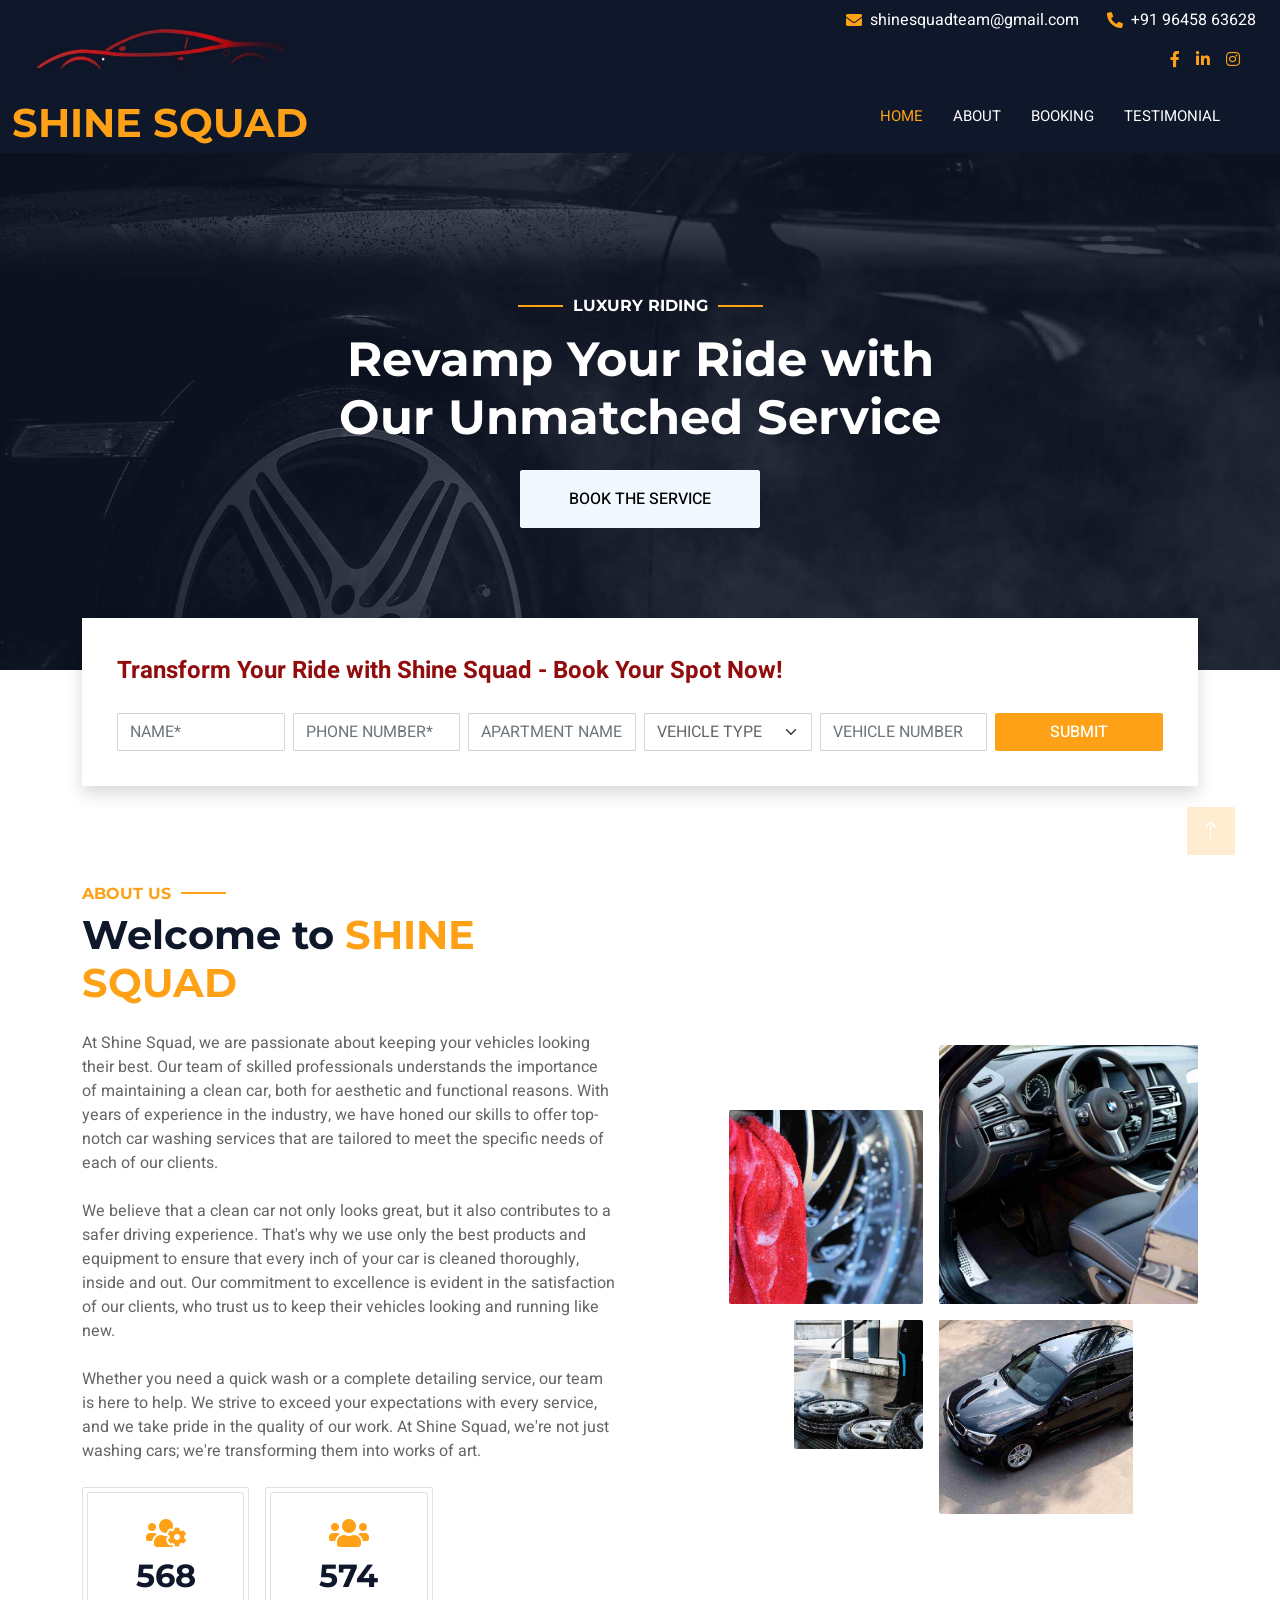
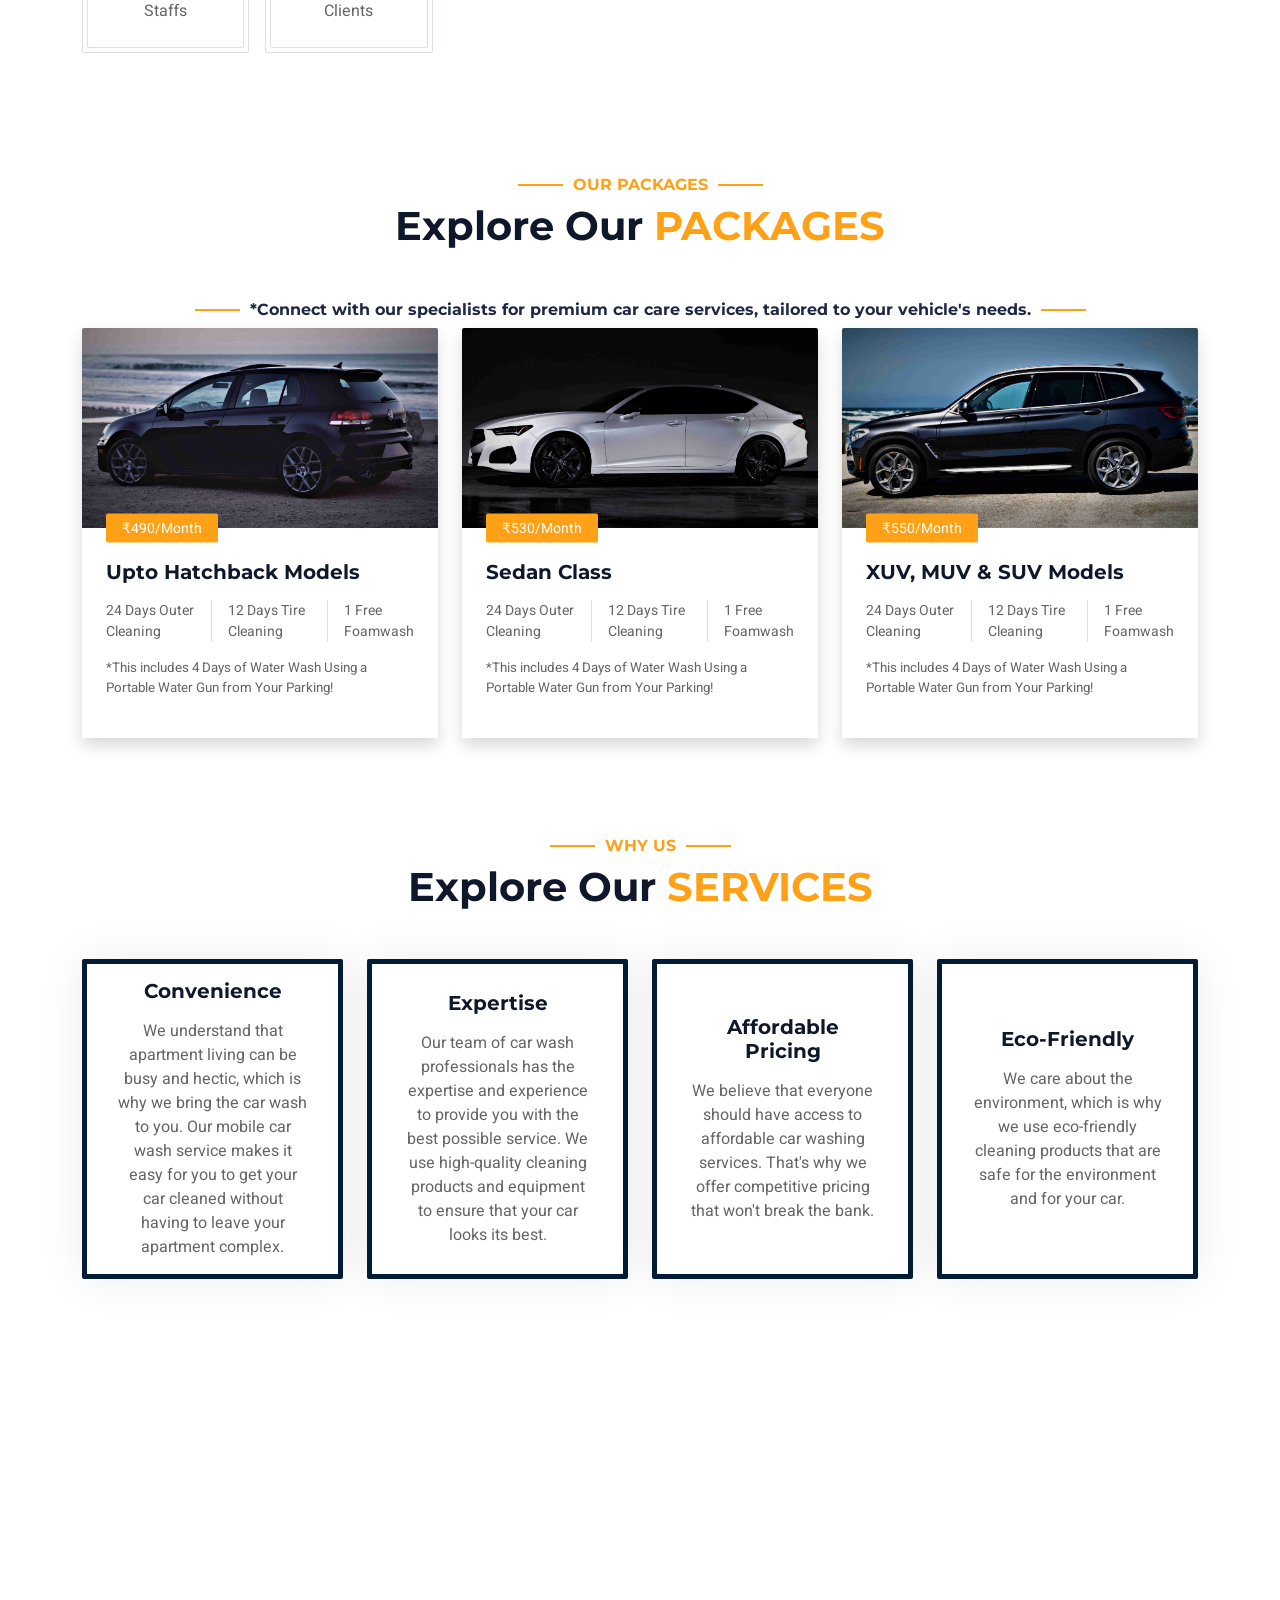
==== ShineSquad/index.html @ 78b0095d "Update index.html" ====
<!DOCTYPE html>
<html lang="en">

<head>
    <meta charset="utf-8">
    <title>Shine Squad - The sparkling difference</title>
    <meta content="width=device-width, initial-scale=1.0" name="viewport">
    <meta content="" name="keywords">
    <meta content="" name="description">

    <!-- Favicon -->
    <link href="img/favicon.ico" rel="icon">

    <!-- Google Web Fonts -->
    <link rel="preconnect" href="https://fonts.googleapis.com">
    <link rel="preconnect" href="https://fonts.gstatic.com" crossorigin>
    <link
        href="https://fonts.googleapis.com/css2?family=Heebo:wght@400;500;600;700&family=Montserrat:wght@400;500;600;700&display=swap"
        rel="stylesheet">

    <!-- Icon Font Stylesheet -->
    <link href="https://cdnjs.cloudflare.com/ajax/libs/font-awesome/5.10.0/css/all.min.css" rel="stylesheet">
    <link href="https://cdn.jsdelivr.net/npm/bootstrap-icons@1.4.1/font/bootstrap-icons.css" rel="stylesheet">

    <!-- Libraries Stylesheet -->
    <link href="lib/animate/animate.min.css" rel="stylesheet">
    <link href="lib/owlcarousel/assets/owl.carousel.min.css" rel="stylesheet">
    <link href="lib/tempusdominus/css/tempusdominus-bootstrap-4.min.css" rel="stylesheet" />

    <!-- Customized Bootstrap Stylesheet -->
    <link href="css/bootstrap.min.css" rel="stylesheet">

    <!-- Template Stylesheet -->
    <link href="css/style.css" rel="stylesheet">
</head>

<body>
    <div class="container-xxl bg-white p-0">
        <!-- Spinner Start -->
        <div id="spinner"
            class="show bg-white position-fixed translate-middle w-100 vh-100 top-50 start-50 d-flex align-items-center justify-content-center">
            <div class="spinner-border text-primary" style="width: 3rem; height: 3rem;" role="status">
                <span class="sr-only">Loading...</span>
            </div>
        </div>
        <!-- Spinner End -->

        <!-- Header Start -->
		<section id="home">
        <div class="container-fluid bg-dark px-0">
            <div class="row gx-0">
                <div class="col-lg-3 bg-dark d-none d-lg-block ">
                    <a href="/ShineSquad/#home"
                        class="navbar-brand w-100 h-100 m-0 p-0 d-flex align-items-center justify-content-center">
                        <img src="img/logo.png" alt="Shine Squad Logo">
                        <h1 class="m-0 text-primary text-uppercase">Shine Squad</h1>
                    </a>
                </div>

                <div class="col-lg-9">
                    <div class="row gx-0 bg-dark-blue d-none d-lg-flex" style="background-color: rgb(15,23,43)">

                        <!-- To Move below Button -->
                        <div class="col-lg-3 col-md-3">
                            <label for="name"></label>
                        </div>
                        <div class="col-lg-1 col-md-1">
                            <label for="name"></label>
                        </div>
                        <div class="col-lg-1 col-md-1">
                            <label for="name"></label>
                        </div>  

                        <!-- To Move below Button -->

                        <div class="col-lg-7 px-4 text-end">
                            <div class="h-100 d-inline-flex align-items-center py-2 me-4">
                                <i class="fa fa-envelope text-primary me-2"></i>
                                <p class="mb-0 text-white">shinesquadteam@gmail.com</p>
                            </div>
                            <div class="h-100 d-inline-flex align-items-center py-2">
                                <i class="fa fa-phone-alt text-primary me-2"></i>
                                <p class="mb-0 text-white">+91 96458 63628</p>
                            </div>

                        </div>

                                                <!-- To Move below Button -->
                                                <div class="col-lg-3 col-md-3">
                                                    <label for="name"></label>
                                                </div>
                                                <div class="col-lg-1 col-md-1">
                                                    <label for="name"></label>
                                                </div>            
                                                <div class="col-lg-1 col-md-1">
                                                    <label for="name"></label>
                                                </div>              
                                                <!-- To Move below Button -->

                        <div class="col-lg-7 px-4 text-end">
                            <div class="d-inline-flex align-items-center py-2">
                                <a class="me-3" href=" "target="_blank"><i class="fab fa-facebook-f" "target="_blank"></i></a>
                                <!-- <a class="me-3" href="" "target="_blank"><i class="fab fa-twitter" "target="_blank"></i></a> -->
                                <a class="me-3" href="https://www.linkedin.com/in/shinesquad/" "target="_blank"><i class="fab fa-linkedin-in"></i></a>
                                <a class="me-3" href="https://www.instagram.com/shinesquadteam/" "target="_blank"><i class="fab fa-instagram"></i></a>
                                <!-- <a class="" href="" "target="_blank"><i class="fab fa-youtube"></i></a> -->
                            </div>
                        </div> 
                    </div>
                    <nav class="navbar navbar-expand-lg bg-dark navbar-dark p-3 p-lg-0">
                        <a href="/ShineSquad/#home" class="navbar-brand d-block d-lg-none">
                            <h1 class="m-0 text-primary text-uppercase">Shine Squad</h1>
                        </a>
                        <button type="button" class="navbar-toggler" data-bs-toggle="collapse"
                            data-bs-target="#navbarCollapse">
                            <span class="navbar-toggler-icon"></span>
                        </button>

                        <!-- To Move below Button -->
                        <div class="col-lg-3 col-md-3">
                            <label for="name"></label>
                        </div>

                        <div class="col-lg-2 col-md-2">
                            <label for="name"></label>
                        </div>
                        <div class="col-lg-2 col-md-2">
                            <label for="name"></label>
                        </div>

                        <!-- To Move below Button -->

                        <div class="collapse navbar-collapse justify-content-between" id="navbarCollapse">
                            <div class="navbar-nav mr-auto py-0">
                                <a href="/ShineSquad/#home" class="nav-item nav-link active">Home</a>
                                <a href="/ShineSquad/#about" class="nav-item nav-link">About</a>
                                <!-- <a href="service.html" class="nav-item nav-link">Services</a> -->
                                <!-- <a href="room.html" class="nav-item nav-link">Rooms</a> -->
                                <!-- <div class="nav-item dropdown">
                                    <a href="#" class="nav-link dropdown-toggle" data-bs-toggle="dropdown">Pages</a>
                                    <div class="dropdown-menu rounded-0 m-0"> -->
                                <a href="/ShineSquad/#booking" class="nav-item nav-link">Booking</a>
                                <!-- <a href="team.html" class="dropdown-item">Our Team</a> -->
                                <a href="/ShineSquad/#testimonial" class="nav-item nav-link">Testimonial</a>
                                <!-- </div>
                                </div> -->
                                <!-- <a href="contact.html" class="nav-item nav-link">Contact</a>  -->
                            </div>
                        </div>
                    </nav>
                </div>
            </div>
        </div>
		</section>
        <!-- Header End -->


        <!-- Carousel Start -->
        <div class="container-fluid p-0 mb-5">
            <div id="header-carousel" class="carousel slide" data-bs-ride="carousel">
                <div class="carousel-inner">
                    <div class="carousel-item active">
                        <img class="w-100" src="img/car3.jpg" alt="Image">
                        <div class="carousel-caption d-flex flex-column align-items-center justify-content-center">
                            <div class="p-3" style="max-width: 700px;">
                                <h6 class="section-title text-white text-uppercase mb-3 animated slideInDown">Luxury
                                    Riding</h6>
                                <h1 class="display-5 text-white mb-4 animated slideInDown">Revamp Your Ride with Our
                                    Unmatched Service</h1>
                                <!-- <a href="" class="btn btn-light py-md-3 px-md-5 me-3 animated slideInLeft">  Our Services  </a> -->
                                <a href="/ShineSquad/#booking" class="btn btn-light py-md-3 px-md-5 animated slideInRight ">Book
                                    The Service</a>

                            </div>
                        </div>
                    </div>
                    <!-- <div class="carousel-item">
                        <img class="w-100" src="img/car2.jpg" alt="Image">
                        <div class="carousel-caption d-flex flex-column align-items-center justify-content-center">
                            <div class="p-3" style="max-width: 700px;">
                                <h6 class="section-title text-white text-uppercase mb-3 animated slideInDown">Luxury Riding</h6>
                                <h1 class="display-5 text-white mb-4 animated slideInDown">Revamp Your Ride with Our Unmatched Service</h1>
                                <a href="" class="btn btn-light py-md-3 px-md-5 me-3 animated slideInLeft">Our Services</a>
                                <a href="/ShineSquad/#booking" class="btn btn-light py-md-3 px-md-5 animated slideInRight">Book the Service</a>

                            </div>
                        </div>
                    </div> -->
                </div>
                <!-- <button class="carousel-control-prev" type="button" data-bs-target="#header-carousel"
                    data-bs-slide="prev">
                    <span class="carousel-control-prev-icon" aria-hidden="true"></span>
                    <span class="visually-hidden">Previous</span>
                </button>
                <button class="carousel-control-next" type="button" data-bs-target="#header-carousel"
                    data-bs-slide="next">
                    <span class="carousel-control-next-icon" aria-hidden="true"></span>
                    <span class="visually-hidden">Next</span>
                </button> -->
            </div>
        </div>
        <!-- Carousel End -->

        <!-- Booking Start -->
        <section id="booking">
            <div class="container-fluid booking pb-5 wow fadeIn" data-wow-delay="0.1s">
                <div class="container">
                    <div class="bg-white shadow" style="padding: 35px 35px;">
                        <form action="https://script.google.com/macros/s/AKfycbxncICwBbBxYVMLX21WVQqUHQDJ7191m8vX7tnVxWBZbm8T-9ipIM65XPnj70LVaM-J/exec" method="POST">
                            <label for="name" style="font-size: 24px; font-weight: bold; color: rgb(145, 12, 12);">Transform Your Ride with Shine Squad - Book Your Spot Now!</label>
                            <div class="col-lg-3 col-md-3">
                                <label for="name"></label>
                            </div>
                            <div class="row g-2">
                                <div class="col-md-2">
                                    <div class="form-group">
                                        <input type="text" class="form-control required-field" id="name" name="name" placeholder="Name*" required>
                                    </div>
                                </div>
                                <div class="col-md-2">
                                    <div class="form-group">
                                        <input type="text" class="form-control required-field" id="phone" name="phone" placeholder="Phone Number*" required>
                                    </div>
                                </div>
                                <div class="col-md-2">
                                    <div class="form-group">
                                        <input type="text" class="form-control" id="appartmentname" name="appartmentname" placeholder="Apartment Name">
                                    </div>
                                </div>
                                <div class="col-md-2">
                                    <select class="form-select" id="vehicletype" name="vehicletype">
                                        <option selected>VEHICLE TYPE</option>
                                        <option value="Hatchback">Hatchback</option>
                                        <option value="Sedan">Sedan</option>
                                        <option value="XUV/MUV/SUV">XUV/MUV/SUV</option>
                                        <option value="Premium/Luxury">Premium/Luxury</option>
                                    </select>
                                </div>
			        <div class="col-md-2">
                                    <div class="form-group">
                                        <input type="text" class="form-control" id="vehiclenumber" name="vehiclenumber" placeholder="Vehicle Number">
                                    </div>
                                </div>
                                <div class="col-md-2">
                                    <button id="submitBtn" class="btn btn-primary w-100" type="submit">Submit</button>
                                </div>
                            </div>
                        </form>
                    </div>
                </div>
            </div>
        </section>
        <!-- Booking End -->

        <!-- About Start -->
        <section id="about">
            <div class="container-xxl py-5">
                <div class="container">
                    <div class="row g-5 align-items-center">
                        <div class="col-lg-6">
                            <h6 class="section-title text-start text-primary text-uppercase">About Us</h6>
                            <h1 class="mb-4">Welcome to <span class="text-primary text-uppercase">Shine Squad</span>
                            </h1>
                            <p class="mb-4">At Shine Squad, we are passionate about keeping your vehicles looking their
                                best. Our team of skilled professionals understands the importance of maintaining a
                                clean car, both for aesthetic and functional reasons. With years of experience in the
                                industry, we have honed our skills to offer top-notch car washing services that are
                                tailored to meet the specific needs of each of our clients.<br><br> We believe that a
                                clean car not only looks great, but it also contributes to a safer driving experience.
                                That's why we use only the best products and equipment to ensure that every inch of your
                                car is cleaned thoroughly, inside and out. Our commitment to excellence is evident in
                                the satisfaction of our clients, who trust us to keep their vehicles looking and running
                                like new.<br><br> Whether you need a quick wash or a complete detailing service, our
                                team is here to help. We strive to exceed your expectations with every service, and we
                                take pride in the quality of our work. At Shine Squad, we're not just washing cars;
                                we're transforming them into works of art.</p>
                            <div class="row g-3 pb-4">
                                <!-- <div class="col-sm-4 wow fadeIn" data-wow-delay="0.1s">
                                <div class="border rounded p-1">
                                    <div class="border rounded text-center p-4">
                                        <i class="fa fa-hotel fa-2x text-primary mb-2"></i>
                                        <h2 class="mb-1" data-toggle="counter-up">1234</h2>
                                        <p class="mb-0">Rooms</p>
                                    </div>
                                </div>
                            </div> -->
                                <div class="col-sm-4 wow fadeIn" data-wow-delay="0.3s">
                                    <div class="border rounded p-1">
                                        <div class="border rounded text-center p-4">
                                            <i class="fa fa-users-cog fa-2x text-primary mb-2"></i>
                                            <h2 class="mb-1" data-toggle="counter-up">1234</h2>
                                            <p class="mb-0">Staffs</p>
                                        </div>
                                    </div>
                                </div>
                                <div class="col-sm-4 wow fadeIn" data-wow-delay="0.5s">
                                    <div class="border rounded p-1">
                                        <div class="border rounded text-center p-4">
                                            <i class="fa fa-users fa-2x text-primary mb-2"></i>
                                            <h2 class="mb-1" data-toggle="counter-up">1234</h2>
                                            <p class="mb-0">Clients</p>
                                        </div>
                                    </div>
                                </div>
                            </div>
                            <!-- <a class="btn btn-primary py-3 px-5 mt-2" href="">Explore More</a> -->
                        </div>
                        <div class="col-lg-6">
                            <div class="row g-3">
                                <div class="col-6 text-end">
                                    <img class="img-fluid rounded w-75 wow zoomIn" data-wow-delay="0.1s"
                                        src="img/about-1.jpg" style="margin-top: 25%;">
                                </div>
                                <div class="col-6 text-start">
                                    <img class="img-fluid rounded w-100 wow zoomIn" data-wow-delay="0.3s"
                                        src="img/about-2.jpg">
                                </div>
                                <div class="col-6 text-end">
                                    <img class="img-fluid rounded w-50 wow zoomIn" data-wow-delay="0.5s"
                                        src="img/about-3.jpg">
                                </div>
                                <div class="col-6 text-start">
                                    <img class="img-fluid rounded w-75 wow zoomIn" data-wow-delay="0.7s"
                                        src="img/about-4.jpg">
                                </div>
                            </div>
                        </div>
                    </div>
                </div>
            </div>
        </section>
        <!-- About End -->


        <!-- Room Start -->
        <div class="container-xxl py-5">
            <div class="container">
                <div class="text-center wow fadeInUp" data-wow-delay="0.1s">
                    <h6 class="section-title text-center text-primary text-uppercase">Our Packages</h6>
                    <h1 class="mb-5">Explore Our <span class="text-primary text-uppercase">Packages</span></h1>
                    <h6 class="section-title text-center" style="color: #1e2846;">*Connect with our specialists for premium car care services, tailored to your vehicle's needs.</h6>
                </div>
                <div class="row g-4">
                    <div class="col-lg-4 col-md-6 wow fadeInUp" data-wow-delay="0.1s">
                        <div class="room-item shadow rounded overflow-hidden">
                            <div class="position-relative">
                                <img class="img-fluid" src="img/room-1.jpg" alt="">
                                <small class="position-absolute start-0 top-100 translate-middle-y bg-primary text-white rounded py-1 px-3 ms-4">₹490/Month</small>
                            </div>
                            <div class="p-4 mt-2">
                                <div class="d-flex justify-content-between mb-3">
                                    <h5 class="mb-0">Upto Hatchback Models</h5>

                                </div>
                                <div class="d-flex mb-3">
                                    <small class="border-end me-3 pe-3"></i>24 Days Outer Cleaning</small>
                                    <small class="border-end me-3 pe-3"></i>12 Days Tire Cleaning</small>
                                    <small></i>1 Free Foamwash</small>
                                </div>
				<p class="text-body mb-3" style="font-size: smaller">*This includes 4 Days of Water Wash Using a Portable Water Gun from Your Parking!</p>
                            </div>
                        </div>
                    </div>
                    <div class="col-lg-4 col-md-6 wow fadeInUp" data-wow-delay="0.3s">
                        <div class="room-item shadow rounded overflow-hidden">
                            <div class="position-relative">
                                <img class="img-fluid" src="img/room-2.jpg" alt="">
                                <small class="position-absolute start-0 top-100 translate-middle-y bg-primary text-white rounded py-1 px-3 ms-4">₹530/Month</small>
                            </div>
                            <div class="p-4 mt-2">
                                <div class="d-flex justify-content-between mb-3">
                                    <h5 class="mb-0">Sedan Class</h5>

                                </div>
                                <div class="d-flex mb-3">
                                    <small class="border-end me-3 pe-3"></i>24 Days Outer Cleaning</small>
                                    <small class="border-end me-3 pe-3"></i>12 Days Tire Cleaning</small>
                                    <small></i>1 Free Foamwash</small>
                                </div>
			       <p class="text-body mb-3" style="font-size: smaller">*This includes 4 Days of Water Wash Using a Portable Water Gun from Your Parking!</p>

 
                            </div>
                        </div>
                    </div>
                    <div class="col-lg-4 col-md-6 wow fadeInUp" data-wow-delay="0.6s">
                        <div class="room-item shadow rounded overflow-hidden">
                            <div class="position-relative">
                                <img class="img-fluid" src="img/room-3.jpg" alt="">
                                <small class="position-absolute start-0 top-100 translate-middle-y bg-primary text-white rounded py-1 px-3 ms-4">₹550/Month</small>
                            </div>
                            <div class="p-4 mt-2">
                                <div class="d-flex justify-content-between mb-3">
                                    <h5 class="mb-0">XUV, MUV & SUV Models</h5>

                                </div>
                                <div class="d-flex mb-3">
                                    <small class="border-end me-3 pe-3"></i>24 Days Outer Cleaning</small>
                                    <small class="border-end me-3 pe-3"></i>12 Days Tire Cleaning</small>
                                    <small></i>1 Free Foamwash</small>
                                </div>
				<p class="text-body mb-3" style="font-size: smaller">*This includes 4 Days of Water Wash Using a Portable Water Gun from Your Parking!</p>

                            </div>
                        </div>
                    </div>
                </div>
            </div>
        </div>
        <!-- Room End -->


        <!-- Why Start -->
        <section id="whyus">
            <div class="container-xxl py-5">
                <div class="container">
                    <div class="text-center wow fadeInUp" data-wow-delay="0.1s">
                        <h6 class="section-title text-center text-primary text-uppercase">Why Us</h6>
                        <h1 class="mb-5">Explore Our <span class="text-primary text-uppercase">Services</span></h1>
                    </div>
                    <div class="row g-4">
                        <div class="col-lg-3 col-md-3 wow fadeInUp" data-wow-delay="0.1s">
                            <a class="service-item rounded" href="">
                                <!-- <div class="service-icon bg-transparent border rounded p-1">
                                <div class="w-100 h-100 border rounded d-flex align-items-center justify-content-center">
                                    <i class="fa fa-hotel fa-2x text-primary"></i>
                                </div>
                            </div> -->
                                <h5 class="mb-3">Convenience</h5>
                                <p class="text-body mb-0">We understand that apartment living can be busy and hectic,
                                    which is why we bring the car wash to you. Our mobile car wash service makes it easy
                                    for you to get your car cleaned without having to leave your apartment complex.</p>
                            </a>
                        </div>
                        <div class="col-lg-3 col-md-3 wow fadeInUp" data-wow-delay="0.2s">
                            <a class="service-item rounded" href="">
                                <!-- <div class="service-icon bg-transparent border rounded p-1">
                                <div class="w-100 h-100 border rounded d-flex align-items-center justify-content-center">
                                    <i class="fa fa-utensils fa-2x text-primary"></i>
                                </div>
                            </div> -->
                                <h5 class="mb-3">Expertise</h5>
                                <p class="text-body mb-0">Our team of car wash professionals has the expertise and
                                    experience to provide you with the best possible service. We use high-quality
                                    cleaning products and equipment to ensure that your car looks its best.</p>
                            </a>
                        </div>
                        <div class="col-lg-3 col-md-3 wow fadeInUp" data-wow-delay="0.3s">
                            <a class="service-item rounded" href="">
                                <!-- <div class="service-icon bg-transparent border rounded p-1">
                                <div class="w-100 h-100 border rounded d-flex align-items-center justify-content-center">
                                    <i class="fa fa-spa fa-2x text-primary"></i>
                                </div>
                            </div> -->
                                <h5 class="mb-3">Affordable Pricing</h5>
                                <p class="text-body mb-0">We believe that everyone should have access to affordable car
                                    washing services. That's why we offer competitive pricing that won't break the bank.
                                </p>
                            </a>
                        </div>
                        <div class="col-lg-3 col-md-3 wow fadeInUp" data-wow-delay="0.4s">
                            <a class="service-item rounded" href="">
                                <!-- <div class="service-icon bg-transparent border rounded p-1">
                                <div class="w-100 h-100 border rounded d-flex align-items-center justify-content-center">
                                    <i class="fa fa-swimmer fa-2x text-primary"></i>
                                </div>
                            </div> -->
                                <h5 class="mb-3">Eco-Friendly</h5>
                                <p class="text-body mb-0">We care about the environment, which is why we use
                                    eco-friendly cleaning products that are safe for the environment and for your car.
                                </p>
                            </a>
                        </div>
                        <div class="col-lg-3 col-md-3 wow fadeInUp" data-wow-delay="0.5s">
                            <a class="service-item rounded" href="">
                                <!-- <div class="service-icon bg-transparent border rounded p-1">
                                <div class="w-100 h-100 border rounded d-flex align-items-center justify-content-center">
                                    <i class="fa fa-glass-cheers fa-2x text-primary"></i>
                                </div>
                            </div> -->
                                <h5 class="mb-3">Time-Saving</h5>
                                <p class="text-body mb-0">With our mobile car wash service, you can save time and energy
                                    by not having to drive to a car wash. We come to you, and we get the job done
                                    quickly and efficiently.</p>
                            </a>
                        </div>
                        <div class="col-lg-3 col-md-3 wow fadeInUp" data-wow-delay="0.6s">
                            <a class="service-item rounded" href="">
                                <!-- <div class="service-icon bg-transparent border rounded p-1">
                                <div class="w-100 h-100 border rounded d-flex align-items-center justify-content-center">
                                    <i class="fa fa-dumbbell fa-2x text-primary"></i>
                                </div>
                            </div> -->
                                <h5 class="mb-3">Customer Satisfaction</h5>
                                <p class="text-body mb-0">Our top priority is customer satisfaction. We strive to ensure
                                    that every customer is completely satisfied with our service. We believe that
                                    building strong relationships with our customers is the key to our success.</p>
                            </a>
                        </div>
                        <div class="col-lg-3 col-md-3 wow fadeInUp" data-wow-delay="0.6s">
                            <a class="service-item rounded" href="">
                                <!-- <div class="service-icon bg-transparent border rounded p-1">
                                <div class="w-100 h-100 border rounded d-flex align-items-center justify-content-center">
                                    <i class="fa fa-dumbbell fa-2x text-primary"></i>
                                </div>
                            </div> -->
                                <h5 class="mb-3">At Your Door Step</h5>
                                <p class="text-body mb-0">Everyday Cleaned at your regular parking place so that you can
                                    focus on getting ready to be at your workplace on time by driving a clean car.</p>
                            </a>
                        </div>
                        <div class="col-lg-3 col-md-3 wow fadeInUp" data-wow-delay="0.6s">
                            <a class="service-item rounded" href="">
                                <!-- <div class="service-icon bg-transparent border rounded p-1">
                                <div class="w-100 h-100 border rounded d-flex align-items-center justify-content-center">
                                    <i class="fa fa-dumbbell fa-2x text-primary"></i>
                                </div>
                            </div> -->
                                <h5 class="mb-3">Easy Payment</h5>
                                <p class="text-body mb-0">Payments can be made in cash, net banking, paytm, debit/credit
                                    cards or any UPI methods. Payments can be made weekly/monthly at your convenience.
                                </p>
                            </a>
                        </div>
                    </div>
                </div>
            </div>
        </section>
        <!-- Why End -->


        <!-- Video Start -->
        <div class="container-xxl py-5 px-0 wow zoomIn" data-wow-delay="0.1s">
            <div class="row g-0">
                <div class="col-md-6 bg-dark d-flex align-items-center">
                    <div class="p-5">
                        <h6 class="section-title text-start text-white text-uppercase mb-3">Luxury Driving</h6>
                        <h1 class="text-white mb-4">Let your clean car speak volumes about your personality!</h1>
                        <p class="text-white mb-4">We provide exceptional car washing services tailored to meet your
                            unique needs, using only the best products and equipment. <br><br>At our startup, we're not
                            just washing cars; we're transforming them into works of art that reflect your style and
                            personality. <br><br>With our top-notch service and commitment to excellence, we aim to be
                            the go-to destination for all your car washing needs.</p>
                        <a href="/ShineSquad/#whyus" class="btn btn-light py-md-3 px-md-5 me-3">Why Us</a>
                        <a href="/ShineSquad/#booking" class="btn btn-light py-md-3 px-md-5">Book the Service</a>
                    </div>
                </div>
                <div class="col-md-6">
                    <div class="video">
                        <button type="button" class="btn-play" data-bs-toggle="modal"
                            data-src="https://www.youtube.com/watch?v=KL_nsjG1TUo" data-bs-target="#videoModal">
                            <span></span>
                        </button>
                    </div>
                </div>
            </div>
        </div>

        <div class="modal fade" id="videoModal" tabindex="-1" aria-labelledby="exampleModalLabel" aria-hidden="true">
            <div class="modal-dialog">
                <div class="modal-content rounded-0">
                    <div class="modal-header">
                        <h5 class="modal-title" id="exampleModalLabel">Youtube Video</h5>
                        <button type="button" class="btn-close" data-bs-dismiss="modal" aria-label="Close"></button>
                    </div>
                    <div class="modal-body">
                        <!-- 16:9 aspect ratio -->
                        <div class="ratio ratio-16x9">
                            <iframe class="embed-responsive-item" src="" id="video" allowfullscreen
                                allowscriptaccess="always" allow="autoplay"></iframe>
                        </div>
                    </div>
                </div>
            </div>
        </div>
        <!-- Video Start -->


        <!-- Testimonial Start -->
        <section id="testimonial">
            <div class="container-xxl testimonial my-5 py-5 bg-dark wow zoomIn" data-wow-delay="0.1s">
                <div class="container">
                    <div class="text-center wow fadeInUp" data-wow-delay="0.1s">
                        <h6 class="section-title text-center text-primary text-uppercase">What our customers say about
                            us</h6>
                        <h1 class="mb-5">TESTIMONIALS<span class="text-primary text-uppercase"></span></h1>
                    </div>
                    <div class="owl-carousel testimonial-carousel py-5">
                        <div class="testimonial-item position-relative bg-white rounded overflow-hidden">
                            <p>"I've been using ShineSquad's weekly service for the past few months, and I couldn't be
                                happier. My car always looks brand new after they're done with it, and the convenience
                                of having it cleaned while I'm at work is unbeatable. Highly recommend!"</p>
                            <div class="d-flex align-items-center">
                                <!-- <img class="img-fluid flex-shrink-0 rounded" src="img/testimonial-1.jpg" style="width: 45px; height: 45px;"> -->
                                <div class="ps-3">
                                    <h6 class="fw-bold mb-1">Sarah W</h6>
                                    <small>Hyundai Verna</small>
                                </div>
                            </div>
                            <i
                                class="fa fa-quote-right fa-3x text-primary position-absolute end-0 bottom-0 me-4 mb-n1"></i>
                        </div>
                        <div class="testimonial-item position-relative bg-white rounded overflow-hidden">
                            <p>"I was hesitant to try ShineSquad at first, but I'm so glad I did. Their quality
                                service really shows in how clean my car is, and their easy payment options make it
                                hassle-free. Plus, their team is always friendly and professional. Definitely worth it!"
                            </p>
                            <div class="d-flex align-items-center">
                                <!-- <img class="img-fluid flex-shrink-0 rounded" src="img/testimonial-2.jpg" style="width: 45px; height: 45px;"> -->
                                <div class="ps-3">
                                    <h6 class="fw-bold mb-1">Thomas G</h6>
                                    <small>Maruti Suzuki Swift</small>
                                </div>
                            </div>
                            <i
                                class="fa fa-quote-right fa-3x text-primary position-absolute end-0 bottom-0 me-4 mb-n1"></i>
                        </div>
                        <div class="testimonial-item position-relative bg-white rounded overflow-hidden">
                            <p>"As a busy professional, I don't have time to worry about cleaning my car. That's where ShineSquad comes in - their at-your-doorstep service is a game-changer. I highly recommend them to anyone looking for a convenient and high-quality car cleaning service."</p>
                            <div class="d-flex align-items-center">
                                <!-- <img class="img-fluid flex-shrink-0 rounded" src="img/testimonial-3.jpg" style="width: 45px; height: 45px;"> -->
                                <div class="ps-3">
                                    <h6 class="fw-bold mb-1">Ramesh P</h6>
                                    <small>Honda City</small>
                                </div>
                            </div>
                            <i
                                class="fa fa-quote-right fa-3x text-primary position-absolute end-0 bottom-0 me-4 mb-n1"></i>
                        </div>
                    </div>
                </div>
            </div>
        </section>
        <!-- Testimonial End -->


        <!-- Team Start -->
        <!-- <div class="container-xxl py-5">
            <div class="container">
                <div class="text-center wow fadeInUp" data-wow-delay="0.1s">
                    <h6 class="section-title text-center text-primary text-uppercase">Our Team</h6>
                    <h1 class="mb-5">Explore Our <span class="text-primary text-uppercase">Staffs</span></h1>
                </div>
                <div class="row g-4">
                    <div class="col-lg-3 col-md-6 wow fadeInUp" data-wow-delay="0.1s">
                        <div class="rounded shadow overflow-hidden">
                            <div class="position-relative">
                                <img class="img-fluid" src="img/team-1.jpg" alt="">
                                <div class="position-absolute start-50 top-100 translate-middle d-flex align-items-center">
                                    <a class="btn btn-square btn-primary mx-1" href=""><i class="fab fa-facebook-f"></i></a>
                                    <a class="btn btn-square btn-primary mx-1" href=""><i class="fab fa-twitter"></i></a>
                                    <a class="btn btn-square btn-primary mx-1" href=""><i class="fab fa-instagram"></i></a>
                                </div>
                            </div>
                            <div class="text-center p-4 mt-3">
                                <h5 class="fw-bold mb-0">Full Name</h5>
                                <small>Designation</small>
                            </div>
                        </div>
                    </div>
                    <div class="col-lg-3 col-md-6 wow fadeInUp" data-wow-delay="0.3s">
                        <div class="rounded shadow overflow-hidden">
                            <div class="position-relative">
                                <img class="img-fluid" src="img/team-2.jpg" alt="">
                                <div class="position-absolute start-50 top-100 translate-middle d-flex align-items-center">
                                    <a class="btn btn-square btn-primary mx-1" href=""><i class="fab fa-facebook-f"></i></a>
                                    <a class="btn btn-square btn-primary mx-1" href=""><i class="fab fa-twitter"></i></a>
                                    <a class="btn btn-square btn-primary mx-1" href=""><i class="fab fa-instagram"></i></a>
                                </div>
                            </div>
                            <div class="text-center p-4 mt-3">
                                <h5 class="fw-bold mb-0">Full Name</h5>
                                <small>Designation</small>
                            </div>
                        </div>
                    </div>
                    <div class="col-lg-3 col-md-6 wow fadeInUp" data-wow-delay="0.5s">
                        <div class="rounded shadow overflow-hidden">
                            <div class="position-relative">
                                <img class="img-fluid" src="img/team-3.jpg" alt="">
                                <div class="position-absolute start-50 top-100 translate-middle d-flex align-items-center">
                                    <a class="btn btn-square btn-primary mx-1" href=""><i class="fab fa-facebook-f"></i></a>
                                    <a class="btn btn-square btn-primary mx-1" href=""><i class="fab fa-twitter"></i></a>
                                    <a class="btn btn-square btn-primary mx-1" href=""><i class="fab fa-instagram"></i></a>
                                </div>
                            </div>
                            <div class="text-center p-4 mt-3">
                                <h5 class="fw-bold mb-0">Full Name</h5>
                                <small>Designation</small>
                            </div>
                        </div>
                    </div>
                    <div class="col-lg-3 col-md-6 wow fadeInUp" data-wow-delay="0.7s">
                        <div class="rounded shadow overflow-hidden">
                            <div class="position-relative">
                                <img class="img-fluid" src="img/team-4.jpg" alt="">
                                <div class="position-absolute start-50 top-100 translate-middle d-flex align-items-center">
                                    <a class="btn btn-square btn-primary mx-1" href=""><i class="fab fa-facebook-f"></i></a>
                                    <a class="btn btn-square btn-primary mx-1" href=""><i class="fab fa-twitter"></i></a>
                                    <a class="btn btn-square btn-primary mx-1" href=""><i class="fab fa-instagram"></i></a>
                                </div>
                            </div>
                            <div class="text-center p-4 mt-3">
                                <h5 class="fw-bold mb-0">Full Name</h5>
                                <small>Designation</small>
                            </div>
                        </div>
                    </div>
                </div>
            </div>
        </div> -->
        <!-- Team End -->


        <!-- Newsletter Start -->
        <div class="container newsletter mt-5 wow fadeIn" data-wow-delay="0.1s">
            <div class="row justify-content-center">
                <div class="col-lg-10 border rounded p-1">
                    <div class="border rounded text-center p-1">
                        <div class="bg-white rounded text-center p-5">
                            <h4 class="mb-4">3 Special Free Foam Wash For <span class="text-primary text-uppercase">NEW Subscribers!</span></h4>
                            <div class="position-relative mx-auto" style="max-width: 400px;">
                            </div>
                        </div>
                    </div>
                </div>
            </div>
        </div>
        <!-- Newsletter Start -->


        <!-- Footer Start -->
        <div class="container-fluid bg-dark text-light footer wow fadeIn" data-wow-delay="0.1s">
            <div class="container pb-5">
                <div class="row g-5">
                    <div class="col-md-6 col-lg-4">
                        <div class="bg-primary rounded p-4">
                            <a href="/ShineSquad/#home"><h1 class="text-white text-uppercase mb-3">Shine Squad</h1></a>
                            <p class="text-white mb-0">
								Subscribe <a class="text-dark fw-medium" href="https://htmlcodex.com/hotel-html-template-pro">Shine Squad</a>, Let your clean car speak volumes about your personality!
							</p>
                        </div>
                    </div>
                    <div class="col-md-6 col-lg-3">
                        <h6 class="section-title text-start text-primary text-uppercase mb-4">Contact</h6>
                        <p class="mb-2"><i class="fa fa-map-marker-alt me-3"></i>Kanakpura Road, Bengaluru</p>
                        <p class="mb-2"><i class="fa fa-phone-alt me-3"></i>+91 96458 63628</p>
                        <p class="mb-2"><i class="fa fa-envelope me-3"></i>shinesquadteam@gmail.com</p>
                        <div class="d-flex pt-2">
                            <div class="d-inline-flex align-items-center py-2">
                                <a class="me-3" href=""><i class="fab fa-facebook-f" "target="_blank"></i></a>
                                <!-- <a class="me-3" href=""><i class="fab fa-twitter" "target="_blank"></i></a> -->
                                <a class="me-3" href="https://www.linkedin.com/in/shinesquad/" "target="_blank"><i class="fab fa-linkedin-in"></i></a>
                                <a class="me-3" href="https://www.instagram.com/shinesquadteam/" "target="_blank"><i class="fab fa-instagram"></i></a>
                                <!-- <a class="" href=""><i class="fab fa-youtube" "target="_blank"></i></a> -->
                            </div>
                        </div>
                    </div>
                    <div class="col-lg-5 col-md-12">
                        <div class="row gy-5 g-4">
                            <div class="col-md-6">
                                <h6 class="section-title text-start text-primary text-uppercase mb-4">Company</h6>
                                <a class="btn btn-link" href="#about">About Us</a>
                                <a class="btn btn-link" href="">Contact Us</a>
                                <!-- <a class="btn btn-link" href="">Privacy Policy</a> -->
                                <!-- <a class="btn btn-link" href="">Terms & Condition</a> -->
                                <!-- <a class="btn btn-link" href="">Support</a> -->
                            </div>
                            <!-- <div class="col-md-6">
                                <h6 class="section-title text-start text-primary text-uppercase mb-4">Services</h6>
                                <a class="btn btn-link" href="">Food & Restaurant</a>
                                <a class="btn btn-link" href="">Spa & Fitness</a>
                                <a class="btn btn-link" href="">Sports & Gaming</a>
                                <a class="btn btn-link" href="">Event & Party</a>
                                <a class="btn btn-link" href="">GYM & Yoga</a>
                            </div> -->
                        </div>
                    </div>
                </div>
            </div>
            <div class="container">
                <div class="copyright">
                    <div class="row">
                        <div class="col-md-6 text-center text-md-start mb-3 mb-md-0">
                            &copy; <a class="border-bottom" href="#">Shine Squad</a>, All Right Reserved. 
							
							<!-- /*** This template is free as long as you keep the footer author’s credit link/attribution link/backlink. If you'd like to use the template without the footer author’s credit link/attribution link/backlink, you can purchase the Credit Removal License from "https://htmlcodex.com/credit-removal". Thank you for your support. ***/ -->
							Designed By <a class="border-bottom" href="https://htmlcodex.com">HTML Codex</a>
                        </div>
                        <div class="col-md-6 text-center text-md-end">
                            <div class="footer-menu">
                                <a href="">Home</a>
                                <a href="">Cookies</a>
                                <a href="">Help</a>
                                <a href="">FQAs</a>
                            </div>
                        </div>
                    </div>
                </div>
            </div>
        </div>
        <!-- Footer End -->

      

        <!-- Back to Top -->
        <a href="#" class="btn btn-lg btn-primary btn-lg-square back-to-top"><i class="bi bi-arrow-up"></i></a>
    </div>

    <!-- JavaScript Libraries -->
    <script src="https://code.jquery.com/jquery-3.4.1.min.js"></script>
    <script src="https://cdn.jsdelivr.net/npm/bootstrap@5.0.0/dist/js/bootstrap.bundle.min.js"></script>
    <script src="lib/wow/wow.min.js"></script>
    <script src="lib/easing/easing.min.js"></script>
    <script src="lib/waypoints/waypoints.min.js"></script>
    <script src="lib/counterup/counterup.min.js"></script>
    <script src="lib/owlcarousel/owl.carousel.min.js"></script>
    <script src="lib/tempusdominus/js/moment.min.js"></script>
    <script src="lib/tempusdominus/js/moment-timezone.min.js"></script>
    <script src="lib/tempusdominus/js/tempusdominus-bootstrap-4.min.js"></script>

    <!-- Template Javascript -->
    <script src="js/main.js"></script>
</body>

</html>
---- ShineSquad/css/style.css ----
/********** Template CSS **********/
:root {
    --primary: #FEA116;
    --light: #F1F8FF;
    --dark: #0F172B;
}

.fw-medium {
    font-weight: 500 !important;
}

.fw-semi-bold {
    font-weight: 600 !important;
}

.back-to-top {
    position: fixed;
    display: none;
    right: 45px;
    bottom: 45px;
    z-index: 99;
}


/*** Spinner ***/
#spinner {
    opacity: 0;
    visibility: hidden;
    transition: opacity .5s ease-out, visibility 0s linear .5s;
    z-index: 99999;
}

#spinner.show {
    transition: opacity .5s ease-out, visibility 0s linear 0s;
    visibility: visible;
    opacity: 1;
}


/*** Button ***/
.btn {
    font-weight: 500;
    text-transform: uppercase;
    transition: .5s;
}

.btn.btn-primary,
.btn.btn-secondary {
    color: #FFFFFF;
}

.btn-square {
    width: 38px;
    height: 38px;
}

.btn-sm-square {
    width: 32px;
    height: 32px;
}

.btn-lg-square {
    width: 48px;
    height: 48px;
}

.btn-square,
.btn-sm-square,
.btn-lg-square {
    padding: 0;
    display: flex;
    align-items: center;
    justify-content: center;
    font-weight: normal;
    border-radius: 2px;
}


/*** Navbar ***/
.navbar-dark .navbar-nav .nav-link {
    margin-right: 30px;
    padding: 25px 0;
    color: #FFFFFF;
    font-size: 15px;
    text-transform: uppercase;
    outline: none;
}

.navbar-dark .navbar-nav .nav-link:hover,
.navbar-dark .navbar-nav .nav-link.active {
    color: var(--primary);
}

@media (max-width: 991.98px) {
    .navbar-dark .navbar-nav .nav-link  {
        margin-right: 0;
        padding: 10px 0;
    }
}


/*** Header ***/
.carousel-caption {
    top: 0;
    left: 0;
    right: 0;
    bottom: 0;
    background: rgba(15, 23, 43, .7);
    z-index: 1;
}

.carousel-control-prev,
.carousel-control-next {
    width: 10%;
}

.carousel-control-prev-icon,
.carousel-control-next-icon {
    width: 3rem;
    height: 3rem;
}

@media (max-width: 768px) {
    #header-carousel .carousel-item {
        position: relative;
        min-height: 450px;
    }
    
    #header-carousel .carousel-item img {
        position: absolute;
        width: 100%;
        height: 100%;
        object-fit: cover;
    }
}

.page-header {
    background-position: center center;
    background-repeat: no-repeat;
    background-size: cover;
}

.page-header-inner {
    background: rgba(15, 23, 43, .7);
}

.breadcrumb-item + .breadcrumb-item::before {
    color: var(--light);
}

.booking {
    position: relative;
    margin-top: -100px !important;
    z-index: 1;
}


/*** Section Title ***/
.section-title {
    position: relative;
    display: inline-block;
}

.section-title::before {
    position: absolute;
    content: "";
    width: 45px;
    height: 2px;
    top: 50%;
    left: -55px;
    margin-top: -1px;
    background: var(--primary);
}

.section-title::after {
    position: absolute;
    content: "";
    width: 45px;
    height: 2px;
    top: 50%;
    right: -55px;
    margin-top: -1px;
    background: var(--primary);
}

.section-title.text-start::before,
.section-title.text-end::after {
    display: none;
}


/*** Service ***/
.service-item {
    height: 320px;
    padding: 30px;
    display: flex;
    flex-direction: column;
    justify-content: center;
    text-align: center;
    background: #FFFFFF;
    box-shadow: 0 0 45px rgba(0, 0, 0, .08);
    transition: .5s;
}

.service-item:hover {
    background: var(--primary);
}

.service-item .service-icon {
    margin: 0 auto 30px auto;
    width: 65px;
    height: 65px;
    transition: .5s;
}

.service-item i,
.service-item h5,
.service-item p {
    transition: .5s;
}

.service-item:hover i,
.service-item:hover h5,
.service-item:hover p {
    color: #FFFFFF !important;
}


/*** Youtube Video ***/
.video {
    position: relative;
    height: 100%;
    min-height: 500px;
    background: linear-gradient(rgba(15, 23, 43, .1), rgba(15, 23, 43, .1)), url(../img/video.jpg);
    background-position: center center;
    background-repeat: no-repeat;
    background-size: cover;
}

.video .btn-play {
    position: absolute;
    z-index: 3;
    top: 50%;
    left: 50%;
    transform: translateX(-50%) translateY(-50%);
    box-sizing: content-box;
    display: block;
    width: 32px;
    height: 44px;
    border-radius: 50%;
    border: none;
    outline: none;
    padding: 18px 20px 18px 28px;
}

.video .btn-play:before {
    content: "";
    position: absolute;
    z-index: 0;
    left: 50%;
    top: 50%;
    transform: translateX(-50%) translateY(-50%);
    display: block;
    width: 100px;
    height: 100px;
    background: var(--primary);
    border-radius: 50%;
    animation: pulse-border 1500ms ease-out infinite;
}

.video .btn-play:after {
    content: "";
    position: absolute;
    z-index: 1;
    left: 50%;
    top: 50%;
    transform: translateX(-50%) translateY(-50%);
    display: block;
    width: 100px;
    height: 100px;
    background: var(--primary);
    border-radius: 50%;
    transition: all 200ms;
}

.video .btn-play img {
    position: relative;
    z-index: 3;
    max-width: 100%;
    width: auto;
    height: auto;
}

.video .btn-play span {
    display: block;
    position: relative;
    z-index: 3;
    width: 0;
    height: 0;
    border-left: 32px solid var(--dark);
    border-top: 22px solid transparent;
    border-bottom: 22px solid transparent;
}

@keyframes pulse-border {
    0% {
        transform: translateX(-50%) translateY(-50%) translateZ(0) scale(1);
        opacity: 1;
    }

    100% {
        transform: translateX(-50%) translateY(-50%) translateZ(0) scale(1.5);
        opacity: 0;
    }
}

#videoModal {
    z-index: 99999;
}

#videoModal .modal-dialog {
    position: relative;
    max-width: 800px;
    margin: 60px auto 0 auto;
}

#videoModal .modal-body {
    position: relative;
    padding: 0px;
}

#videoModal .close {
    position: absolute;
    width: 30px;
    height: 30px;
    right: 0px;
    top: -30px;
    z-index: 999;
    font-size: 30px;
    font-weight: normal;
    color: #FFFFFF;
    background: #000000;
    opacity: 1;
}


/*** Testimonial ***/
.testimonial {
    background: linear-gradient(rgba(15, 23, 43, .7), rgba(15, 23, 43, .7)), url(../img/carousel-2.jpg);
    background-position: center center;
    background-repeat: no-repeat;
    background-size: cover;
}

.testimonial-carousel {
    padding-left: 65px;
    padding-right: 65px;
}

.testimonial-carousel .testimonial-item {
    padding: 30px;
}

.testimonial-carousel .owl-nav {
    position: absolute;
    width: 100%;
    height: 40px;
    top: calc(50% - 20px);
    left: 0;
    display: flex;
    justify-content: space-between;
    z-index: 1;
}

.testimonial-carousel .owl-nav .owl-prev,
.testimonial-carousel .owl-nav .owl-next {
    position: relative;
    width: 40px;
    height: 40px;
    display: flex;
    align-items: center;
    justify-content: center;
    color: #FFFFFF;
    background: var(--primary);
    border-radius: 2px;
    font-size: 18px;
    transition: .5s;
}

.testimonial-carousel .owl-nav .owl-prev:hover,
.testimonial-carousel .owl-nav .owl-next:hover {
    color: var(--primary);
    background: #FFFFFF;
}


/*** Team ***/
.team-item,
.team-item .bg-primary,
.team-item .bg-primary i {
    transition: .5s;
}

.team-item:hover {
    border-color: var(--secondary) !important;
}

.team-item:hover .bg-primary {
    background: var(--secondary) !important;
}

.team-item:hover .bg-primary i {
    color: var(--secondary) !important;
}


/*** Footer ***/
.newsletter {
    position: relative;
    z-index: 1;
}

.footer {
    position: relative;
    margin-top: -110px;
    padding-top: 180px;
}

.footer .btn.btn-social {
    margin-right: 5px;
    width: 35px;
    height: 35px;
    display: flex;
    align-items: center;
    justify-content: center;
    color: var(--light);
    border: 1px solid #FFFFFF;
    border-radius: 35px;
    transition: .3s;
}

.footer .btn.btn-social:hover {
    color: var(--primary);
}

.footer .btn.btn-link {
    display: block;
    margin-bottom: 5px;
    padding: 0;
    text-align: left;
    color: #FFFFFF;
    font-size: 15px;
    font-weight: normal;
    text-transform: capitalize;
    transition: .3s;
}

.footer .btn.btn-link::before {
    position: relative;
    content: "\f105";
    font-family: "Font Awesome 5 Free";
    font-weight: 900;
    margin-right: 10px;
}

.footer .btn.btn-link:hover {
    letter-spacing: 1px;
    box-shadow: none;
}

.footer .copyright {
    padding: 25px 0;
    font-size: 15px;
    border-top: 1px solid rgba(256, 256, 256, .1);
}

.footer .copyright a {
    color: var(--light);
}

.footer .footer-menu a {
    margin-right: 15px;
    padding-right: 15px;
    border-right: 1px solid rgba(255, 255, 255, .3);
}

.footer .footer-menu a:last-child {
    margin-right: 0;
    padding-right: 0;
    border-right: none;
}

/*** BackGround ***/

.service-item-custom {
    background-color: #ffffff;
}

  .service-item {
    background-color: #ffffff; /* Light blue */
    border-left: 5px solid #021b36; /* Blue */
    border-right: 5px solid #021b36; /* Blue */
    border-top: 5px solid #021b36; /* Blue */
    border-bottom: 5px solid #021b36; /* Blue */
  }
  

  .form-control {
    text-transform: uppercase;
  }
  

  .btn:hover {
    background-color: orange;
    color: white;
  }

  .navbar-brand {
    display: flex;
    align-items: center;
    justify-content: center;
    flex-direction: column;
  }
  
  .navbar-brand img {
    max-width: 100%;
    height: auto;
    margin-bottom: 0.5em;
  }
  
  .navbar-brand h1 {
    font-size: 2em;
    color: orange;
    text-align: center;
  }


  /* .booked {
    background-color: green;
    color: white;
  } */

  /* CSS code */
.booked {
    background-color: green;
  }
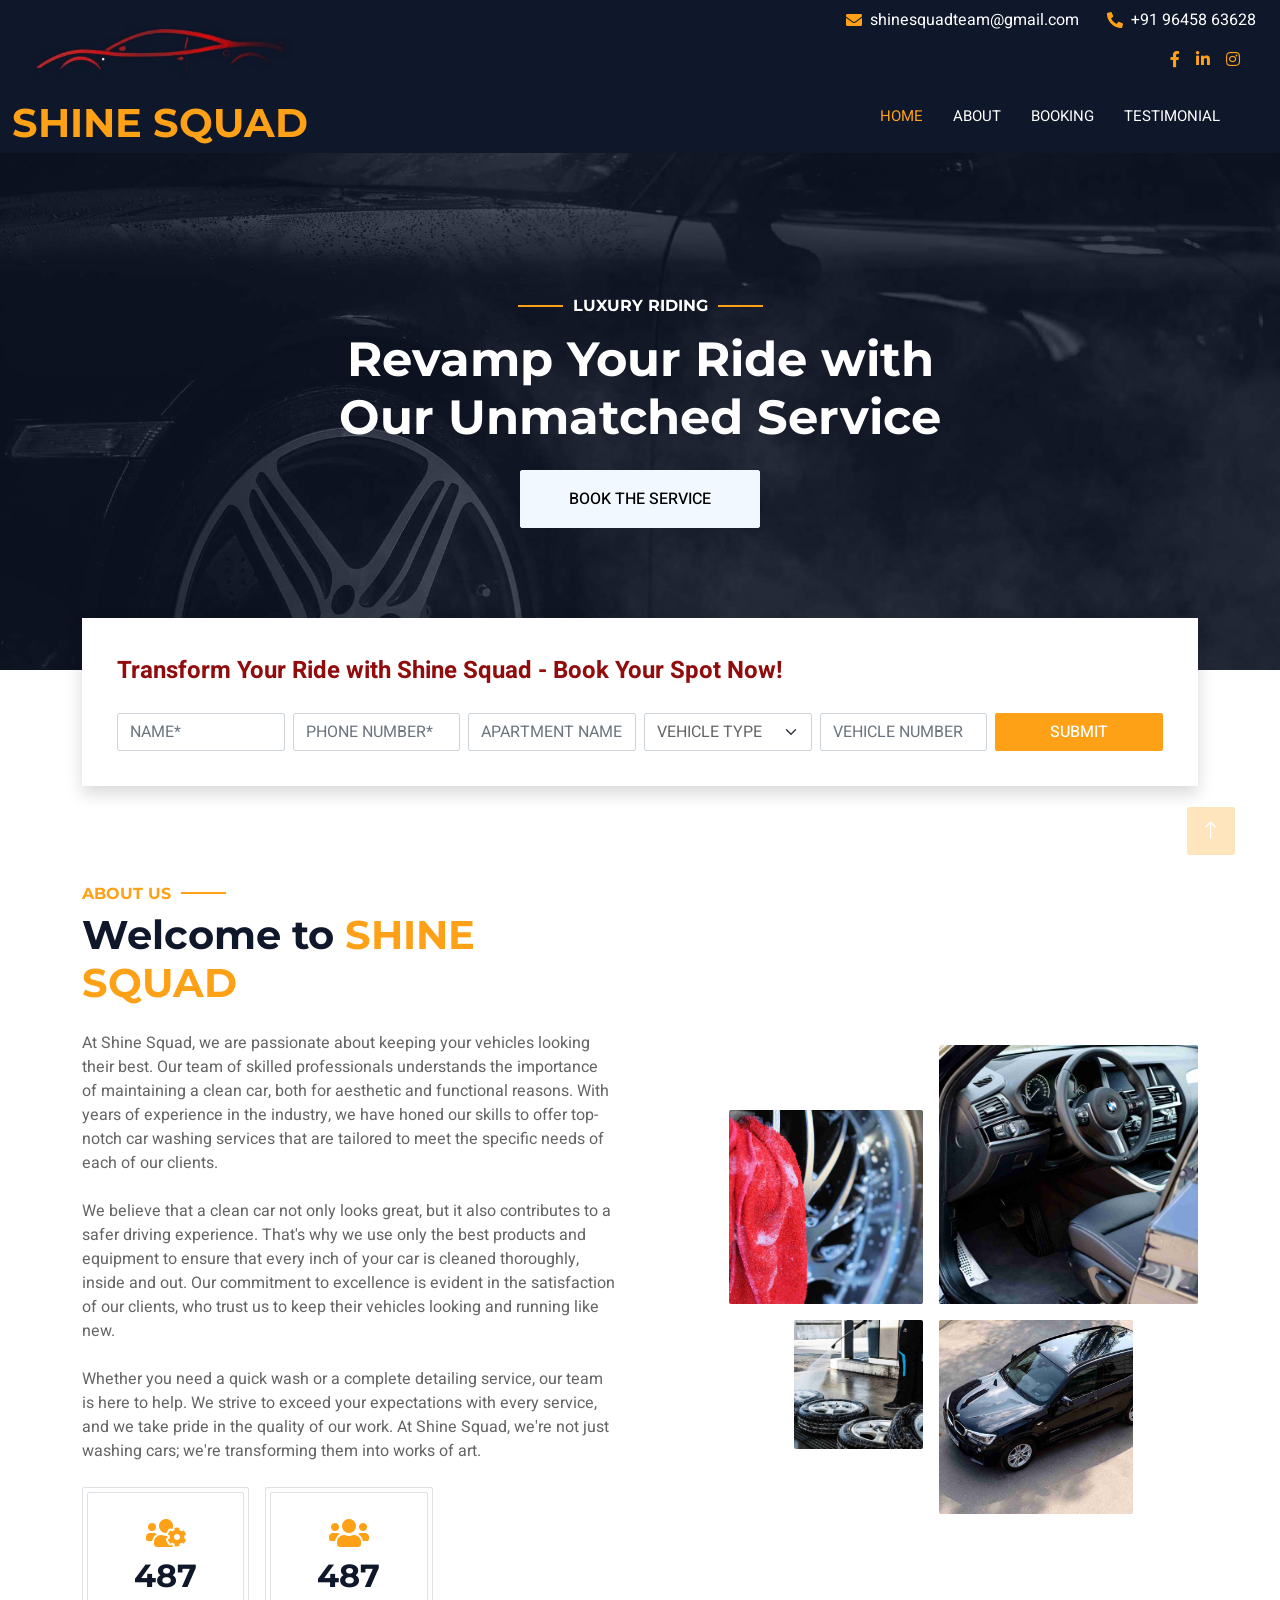
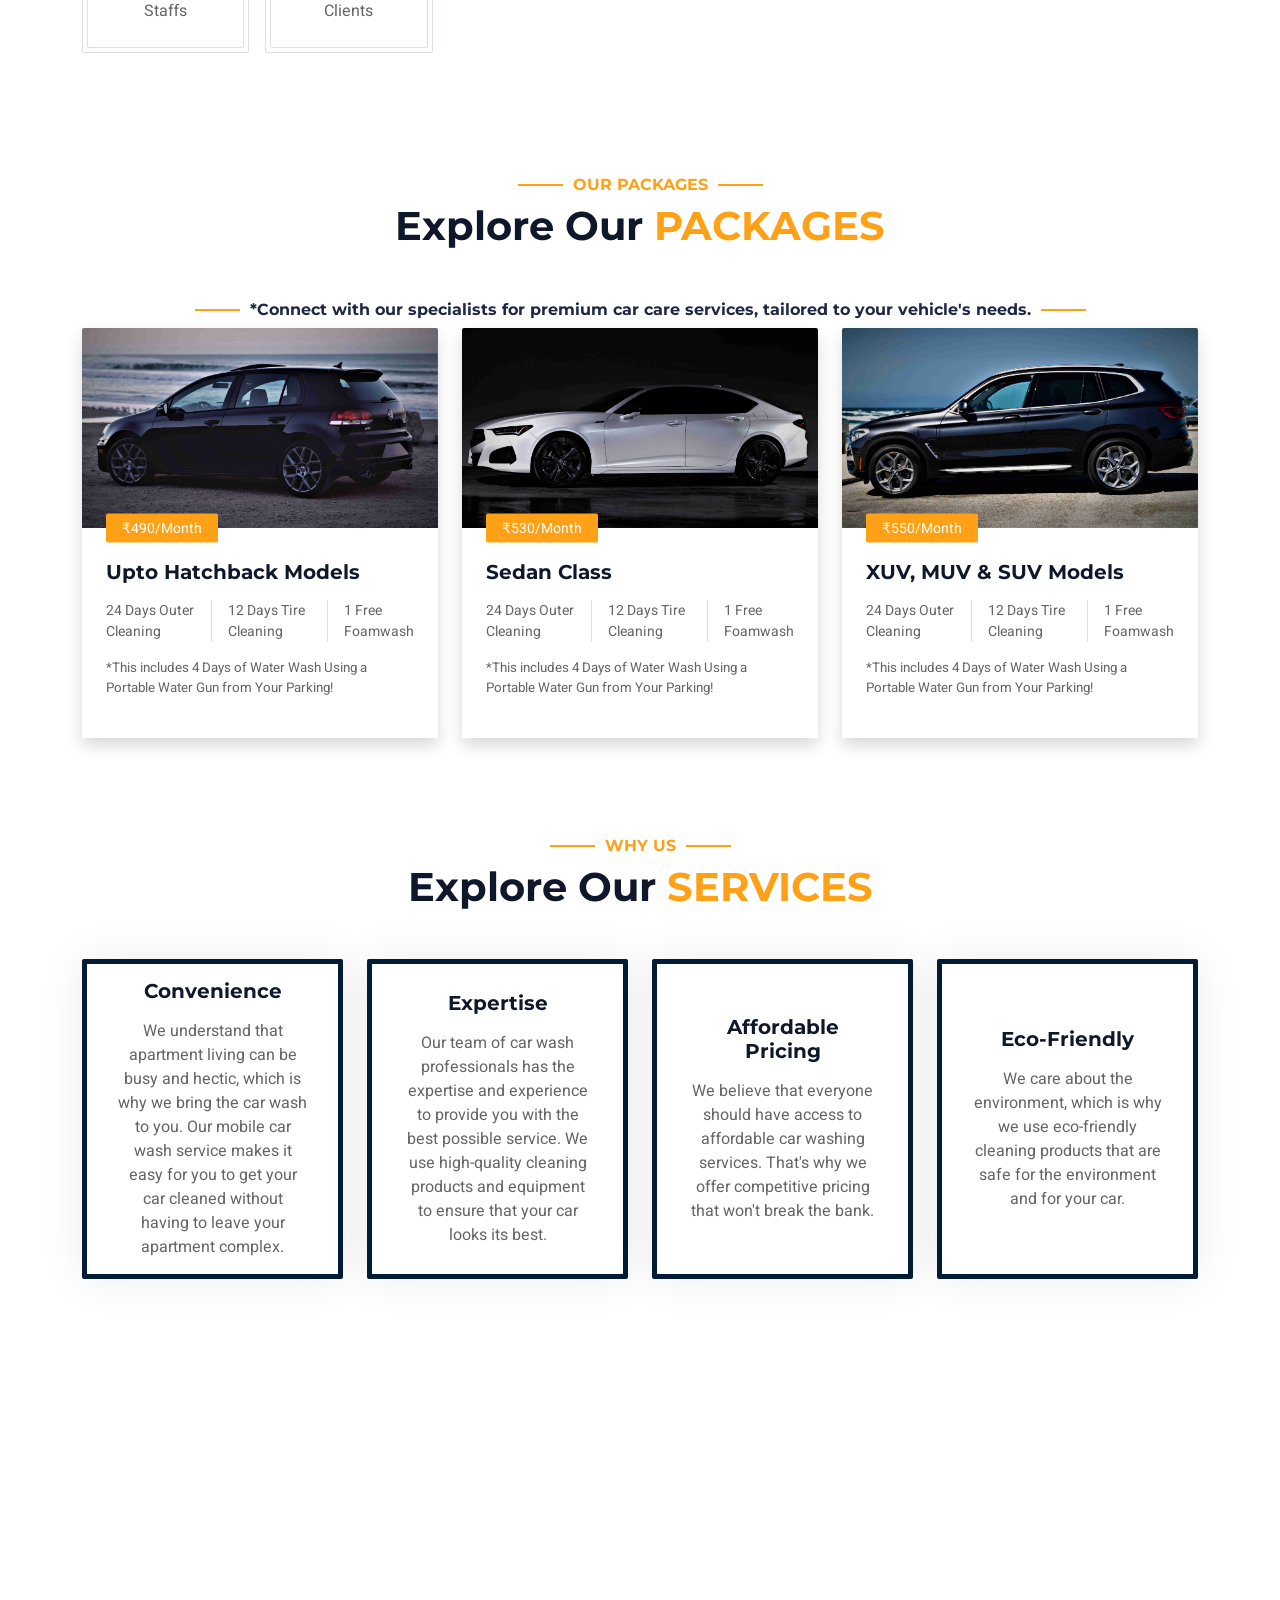
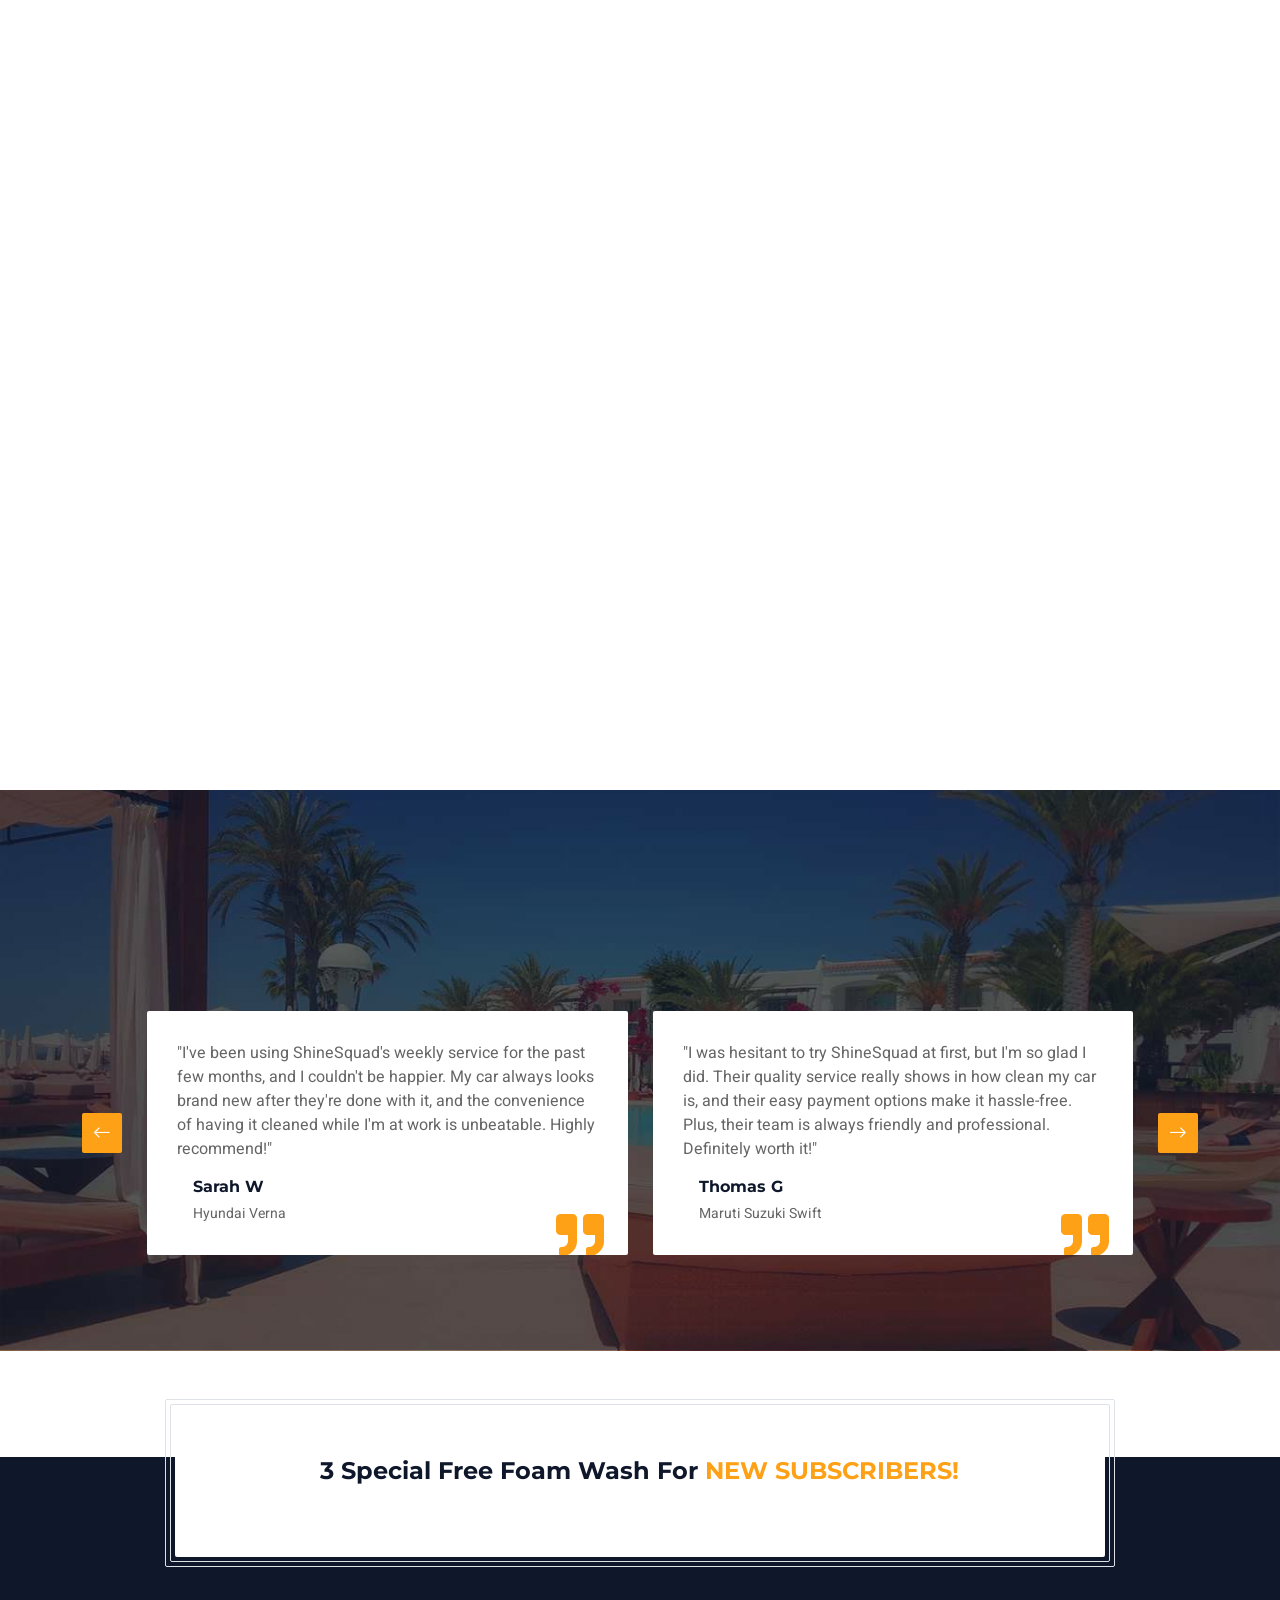
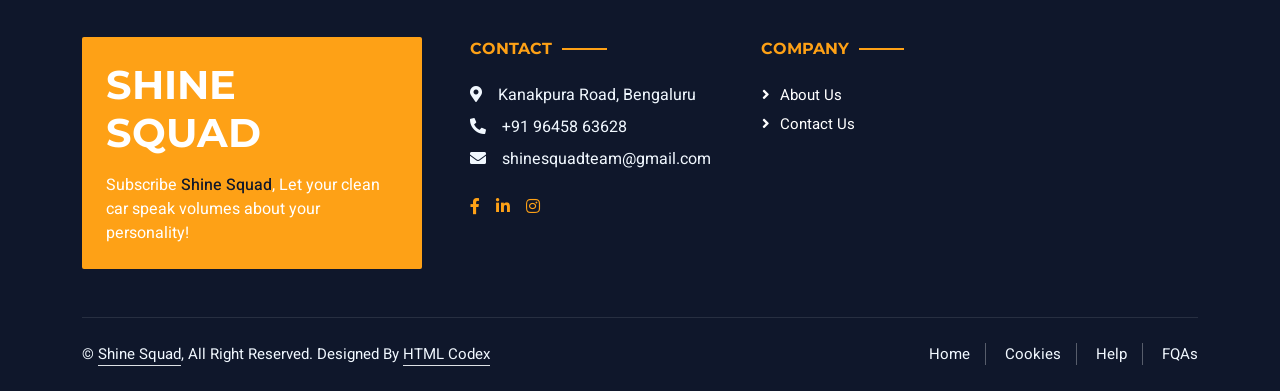
==== commit b51dae7c: "Update index.html" ====
--- a/ShineSquad/index.html
+++ b/ShineSquad/index.html
@@ -3,7 +3,7 @@
 
 <head>
     <meta charset="utf-8">
-    <title>Shine Squad - The sparkling difference</title>
+    <title>Shine Squad - The Sparkling Difference</title>
     <meta content="width=device-width, initial-scale=1.0" name="viewport">
     <meta content="" name="keywords">
     <meta content="" name="description">
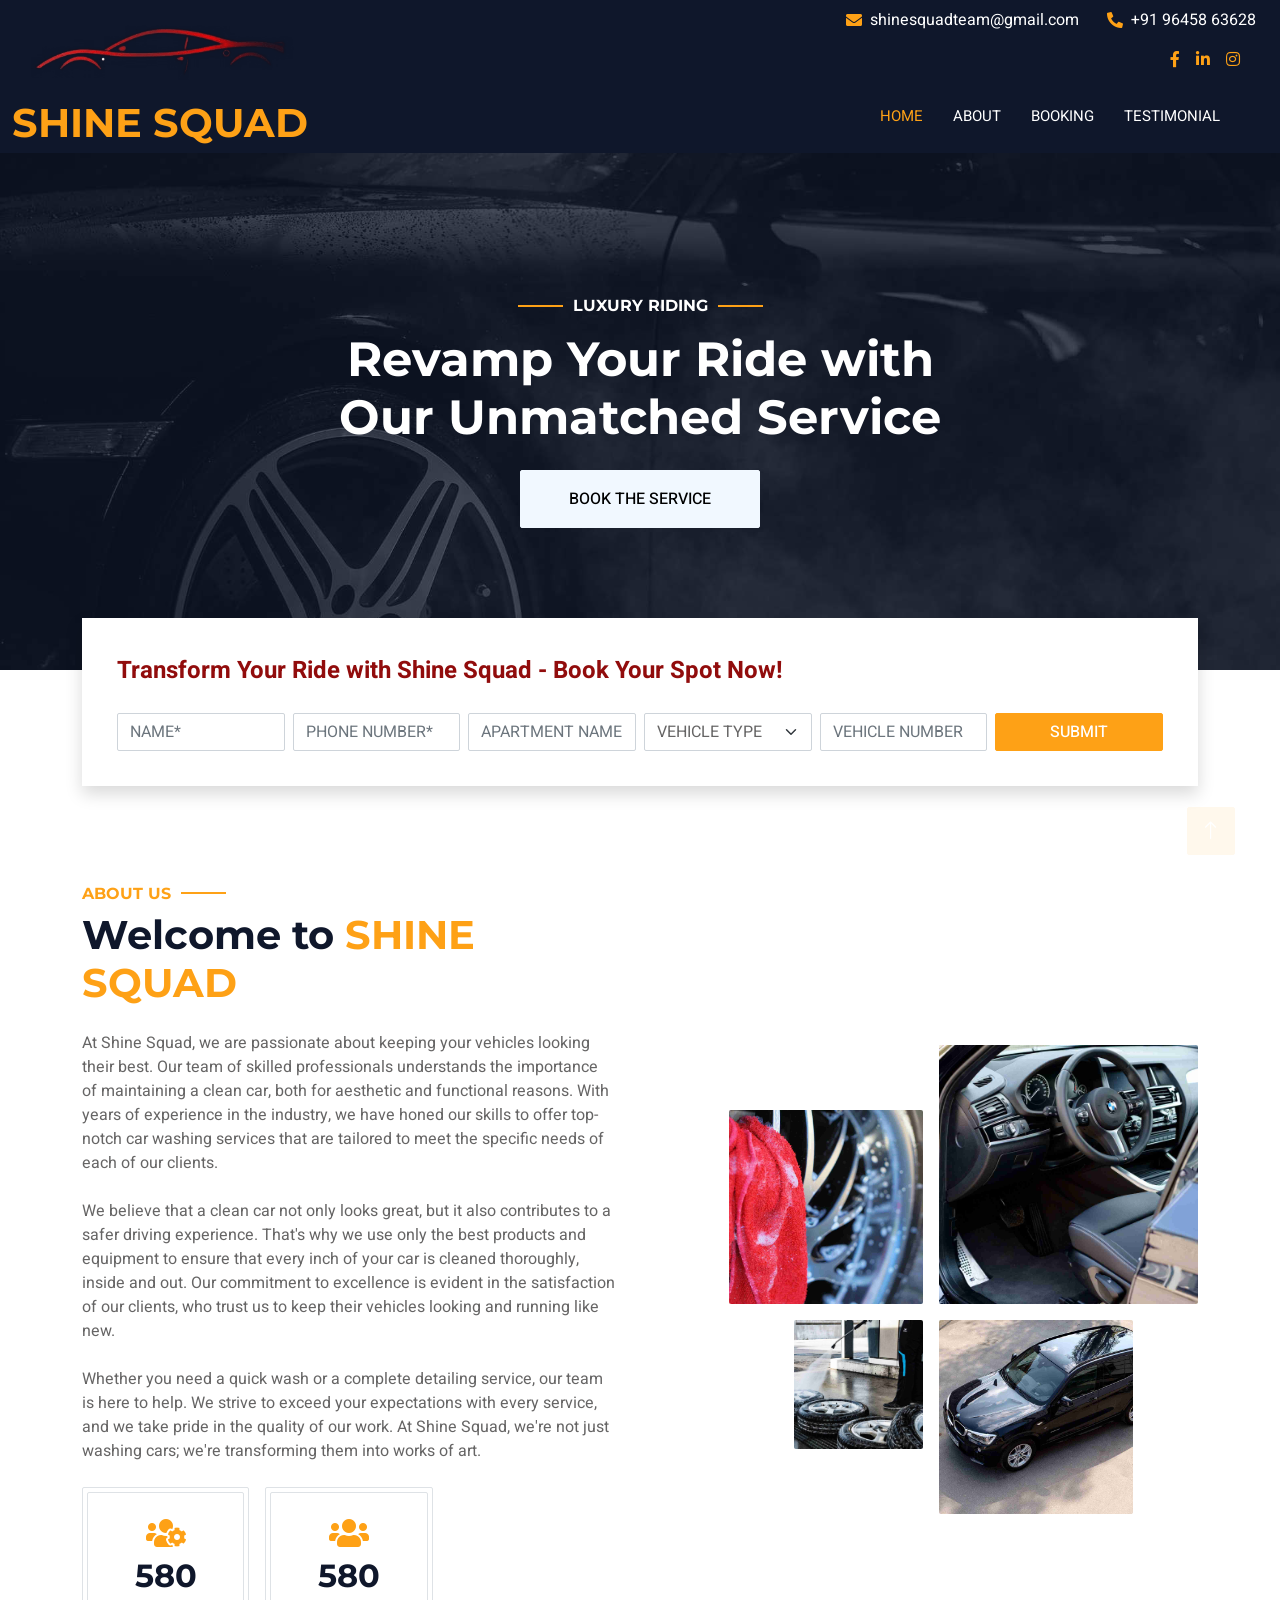
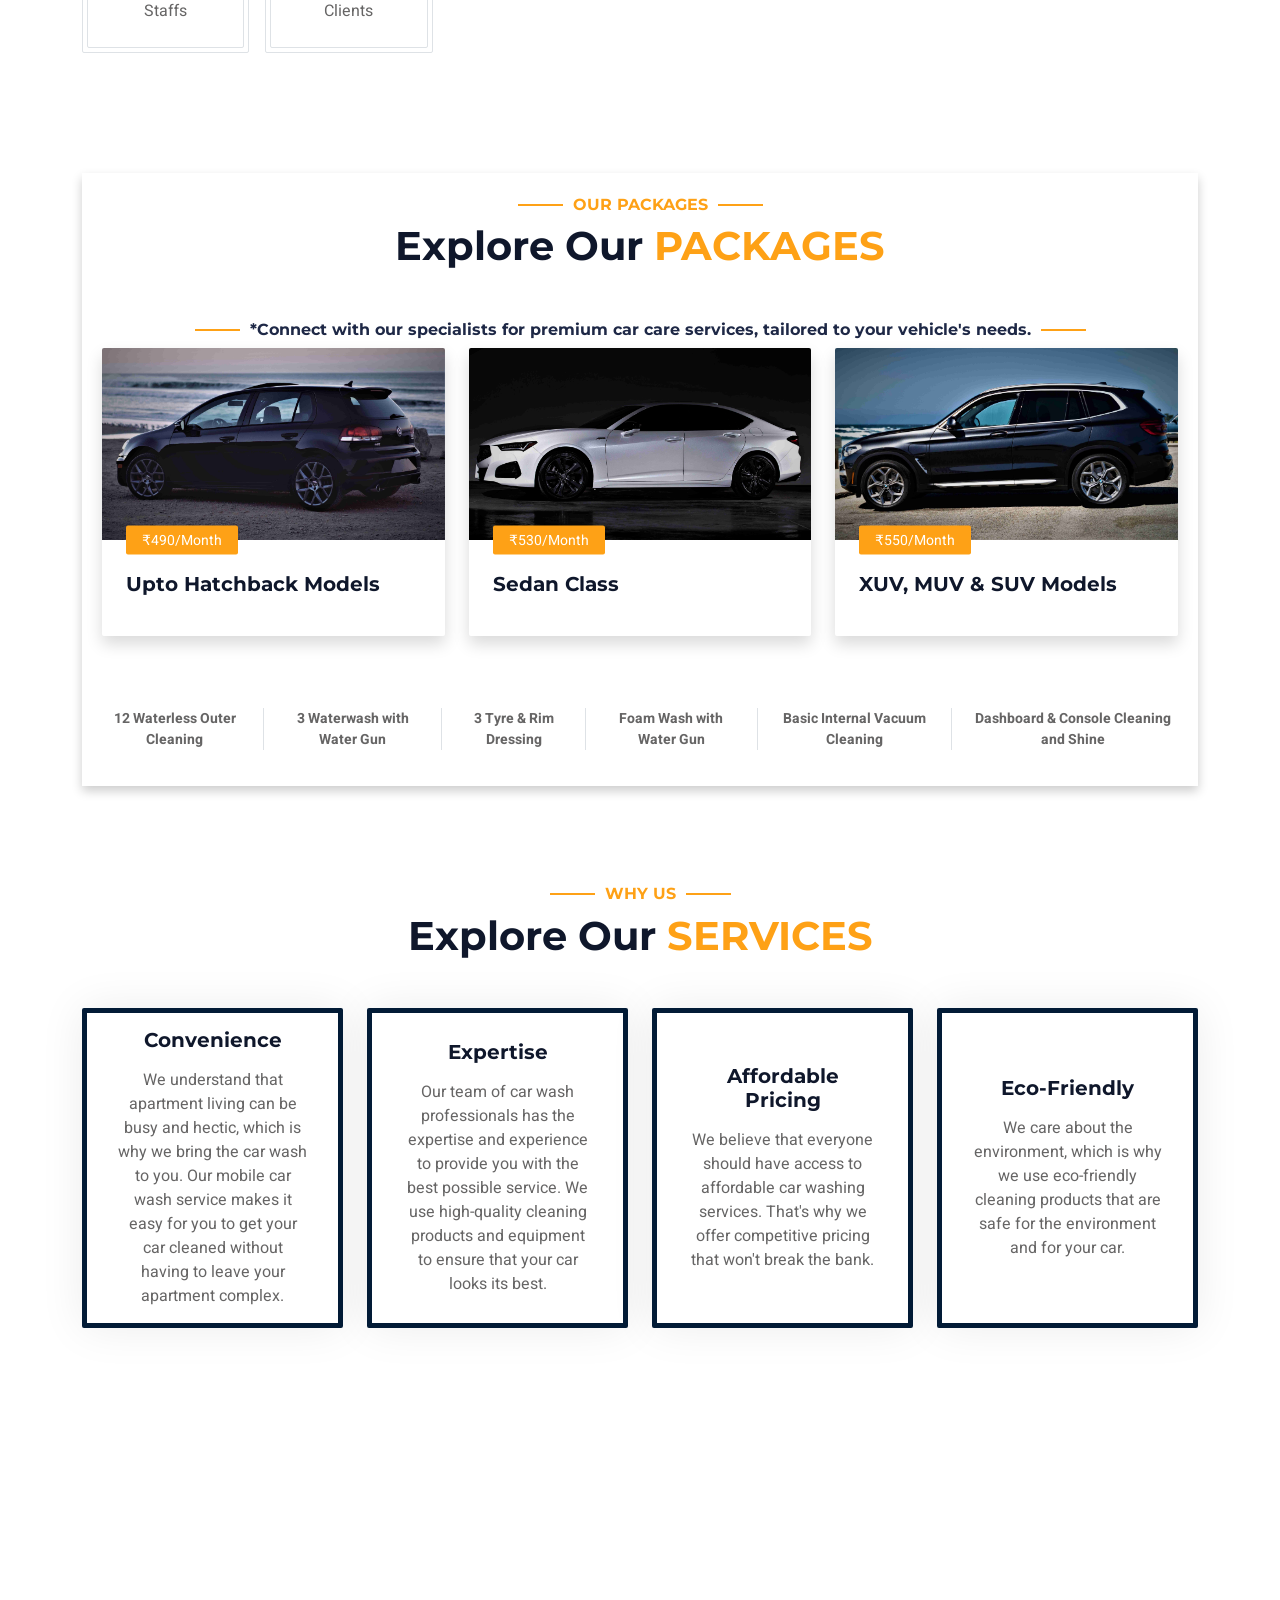
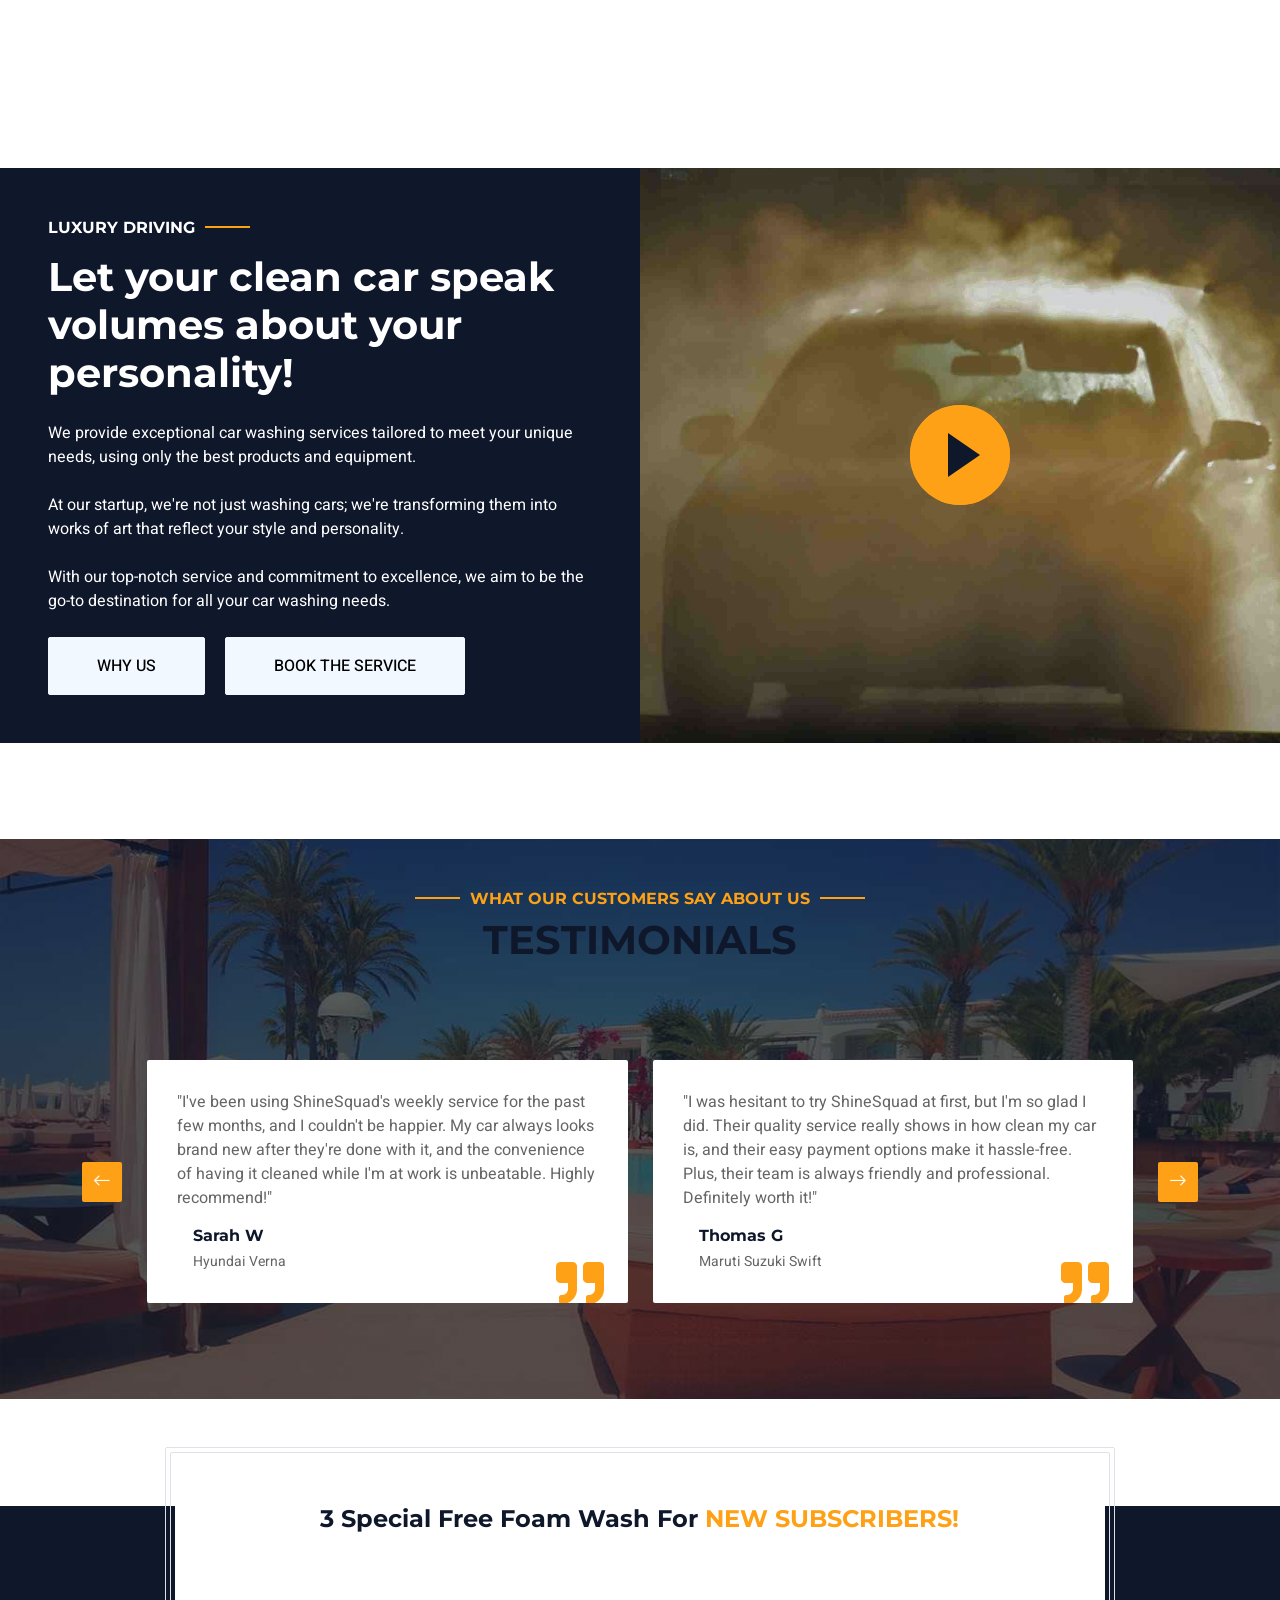
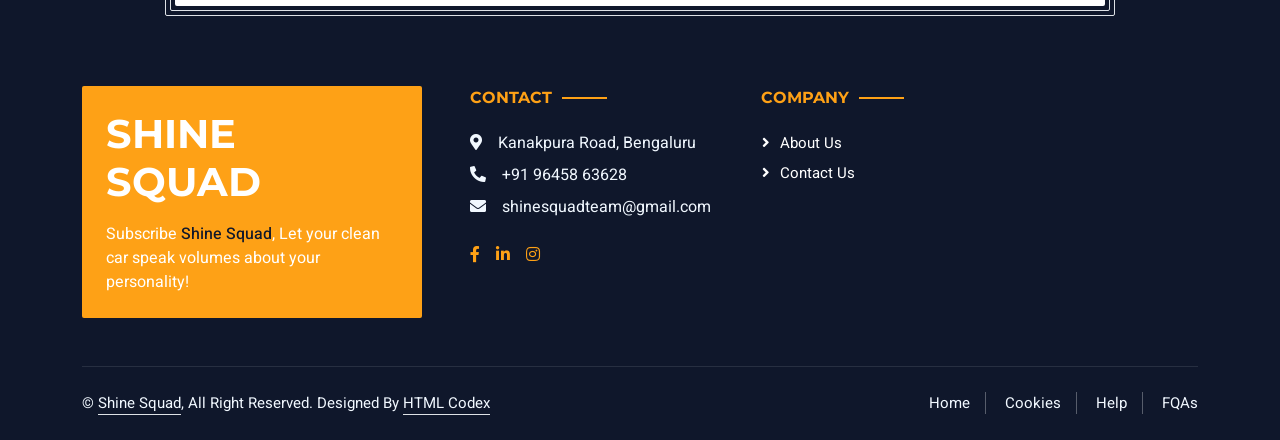
==== commit dfc88e0c: "Update index.html" ====
--- a/ShineSquad/index.html
+++ b/ShineSquad/index.html
@@ -332,79 +332,75 @@
         <!-- About End -->
 
 
-        <!-- Room Start -->
+       <!-- Room Start -->
         <div class="container-xxl py-5">
             <div class="container">
-                <div class="text-center wow fadeInUp" data-wow-delay="0.1s">
-                    <h6 class="section-title text-center text-primary text-uppercase">Our Packages</h6>
-                    <h1 class="mb-5">Explore Our <span class="text-primary text-uppercase">Packages</span></h1>
-                    <h6 class="section-title text-center" style="color: #1e2846;">*Connect with our specialists for premium car care services, tailored to your vehicle's needs.</h6>
-                </div>
-                <div class="row g-4">
-                    <div class="col-lg-4 col-md-6 wow fadeInUp" data-wow-delay="0.1s">
-                        <div class="room-item shadow rounded overflow-hidden">
-                            <div class="position-relative">
-                                <img class="img-fluid" src="img/room-1.jpg" alt="">
-                                <small class="position-absolute start-0 top-100 translate-middle-y bg-primary text-white rounded py-1 px-3 ms-4">₹490/Month</small>
-                            </div>
-                            <div class="p-4 mt-2">
-                                <div class="d-flex justify-content-between mb-3">
-                                    <h5 class="mb-0">Upto Hatchback Models</h5>
-
-                                </div>
-                                <div class="d-flex mb-3">
-                                    <small class="border-end me-3 pe-3"></i>24 Days Outer Cleaning</small>
-                                    <small class="border-end me-3 pe-3"></i>12 Days Tire Cleaning</small>
-                                    <small></i>1 Free Foamwash</small>
-                                </div>
-				<p class="text-body mb-3" style="font-size: smaller">*This includes 4 Days of Water Wash Using a Portable Water Gun from Your Parking!</p>
-                            </div>
-                        </div>
-                    </div>
-                    <div class="col-lg-4 col-md-6 wow fadeInUp" data-wow-delay="0.3s">
-                        <div class="room-item shadow rounded overflow-hidden">
-                            <div class="position-relative">
-                                <img class="img-fluid" src="img/room-2.jpg" alt="">
-                                <small class="position-absolute start-0 top-100 translate-middle-y bg-primary text-white rounded py-1 px-3 ms-4">₹530/Month</small>
-                            </div>
-                            <div class="p-4 mt-2">
-                                <div class="d-flex justify-content-between mb-3">
-                                    <h5 class="mb-0">Sedan Class</h5>
-
-                                </div>
-                                <div class="d-flex mb-3">
-                                    <small class="border-end me-3 pe-3"></i>24 Days Outer Cleaning</small>
-                                    <small class="border-end me-3 pe-3"></i>12 Days Tire Cleaning</small>
-                                    <small></i>1 Free Foamwash</small>
-                                </div>
-			       <p class="text-body mb-3" style="font-size: smaller">*This includes 4 Days of Water Wash Using a Portable Water Gun from Your Parking!</p>
-
- 
-                            </div>
-                        </div>
-                    </div>
-                    <div class="col-lg-4 col-md-6 wow fadeInUp" data-wow-delay="0.6s">
-                        <div class="room-item shadow rounded overflow-hidden">
-                            <div class="position-relative">
-                                <img class="img-fluid" src="img/room-3.jpg" alt="">
-                                <small class="position-absolute start-0 top-100 translate-middle-y bg-primary text-white rounded py-1 px-3 ms-4">₹550/Month</small>
-                            </div>
-                            <div class="p-4 mt-2">
-                                <div class="d-flex justify-content-between mb-3">
-                                    <h5 class="mb-0">XUV, MUV & SUV Models</h5>
-
-                                </div>
-                                <div class="d-flex mb-3">
-                                    <small class="border-end me-3 pe-3"></i>24 Days Outer Cleaning</small>
-                                    <small class="border-end me-3 pe-3"></i>12 Days Tire Cleaning</small>
-                                    <small></i>1 Free Foamwash</small>
-                                </div>
-				<p class="text-body mb-3" style="font-size: smaller">*This includes 4 Days of Water Wash Using a Portable Water Gun from Your Parking!</p>
-
-                            </div>
-                        </div>
-                    </div>
-                </div>
+                <div style="background-color: white; padding: 20px; box-shadow: 0 5px 10px rgba(0, 0, 0, 0.2);">
+                    <div class="text-center wow fadeInUp" data-wow-delay="0.1s">
+                        <h6 class="section-title text-center text-primary text-uppercase">Our Packages</h6>
+                        <h1 class="mb-5">Explore Our <span class="text-primary text-uppercase">Packages</span></h1>
+                        <h6 class="section-title text-center" style="color: #1e2846;">*Connect with our specialists for premium car care services, tailored to your vehicle's needs.</h6>
+                    </div>
+                
+                    <div class="row g-4">
+                        <div class="col-lg-4 col-md-6 wow fadeInUp" data-wow-delay="0.1s">
+                            <div class="room-item shadow rounded overflow-hidden">
+                                <div class="position-relative">
+                                    <img class="img-fluid" src="img/room-1.jpg" alt="">
+                                    <small class="position-absolute start-0 top-100 translate-middle-y bg-primary text-white rounded py-1 px-3 ms-4">₹490/Month</small>
+                                </div>
+                                <div class="p-4 mt-2">
+                                    <div class="d-flex justify-content-between mb-3">
+                                        <h5 class="mb-0">Upto Hatchback Models</h5>
+                                    </div>
+                                </div>
+                            </div>
+                        </div>
+                        <div class="col-lg-4 col-md-6 wow fadeInUp" data-wow-delay="0.3s">
+                            <div class="room-item shadow rounded overflow-hidden">
+                                <div class="position-relative">
+                                    <img class="img-fluid" src="img/room-2.jpg" alt="">
+                                    <small class="position-absolute start-0 top-100 translate-middle-y bg-primary text-white rounded py-1 px-3 ms-4">₹530/Month</small>
+                                </div>
+                                <div class="p-4 mt-2">
+                                    <div class="d-flex justify-content-between mb-3">
+                                        <h5 class="mb-0">Sedan Class</h5>
+                                    </div> 
+                                </div>
+                            </div>
+                        </div>
+                        <div class="col-lg-4 col-md-6 wow fadeInUp" data-wow-delay="0.6s">
+                            <div class="room-item shadow rounded overflow-hidden">
+                                <div class="position-relative">
+                                    <img class="img-fluid" src="img/room-3.jpg" alt="">
+                                    <small class="position-absolute start-0 top-100 translate-middle-y bg-primary text-white rounded py-1 px-3 ms-4">₹550/Month</small>
+                                </div>
+                                <div class="p-4 mt-2">
+                                    <div class="d-flex justify-content-between mb-3">
+                                        <h5 class="mb-0">XUV, MUV & SUV Models</h5>
+                                    </div>
+                                </div>
+                            </div>
+                        </div>
+                
+                        <!-- To Move below Button -->
+                        <div class="col-lg-3 col-md-3">
+                            <label for="name"></label>
+                        </div>
+                        <!-- To Move below Button -->
+                
+                        <div class="d-flex mb-3">
+                            <small class="border-end me-3 pe-3" style="font-weight: bold; text-align: center;">12 Waterless Outer Cleaning</small>
+                            <small class="border-end me-3 pe-3" style="font-weight: bold; text-align: center;">3 Waterwash with Water Gun</small>
+                            <small class="border-end me-3 pe-3" style="font-weight: bold; text-align: center;">3 Tyre &amp; Rim Dressing</small>
+                            <small class="border-end me-3 pe-3" style="font-weight: bold; text-align: center;">Foam Wash with Water Gun</small>
+                            <small class="border-end me-3 pe-3" style="font-weight: bold; text-align: center;">Basic Internal Vacuum Cleaning</small>
+                            <small style="font-weight: bold; text-align: center;">Dashboard &amp; Console Cleaning and Shine</small>
+                        </div>
+                    </div>
+                </div>
+                
+                
             </div>
         </div>
         <!-- Room End -->
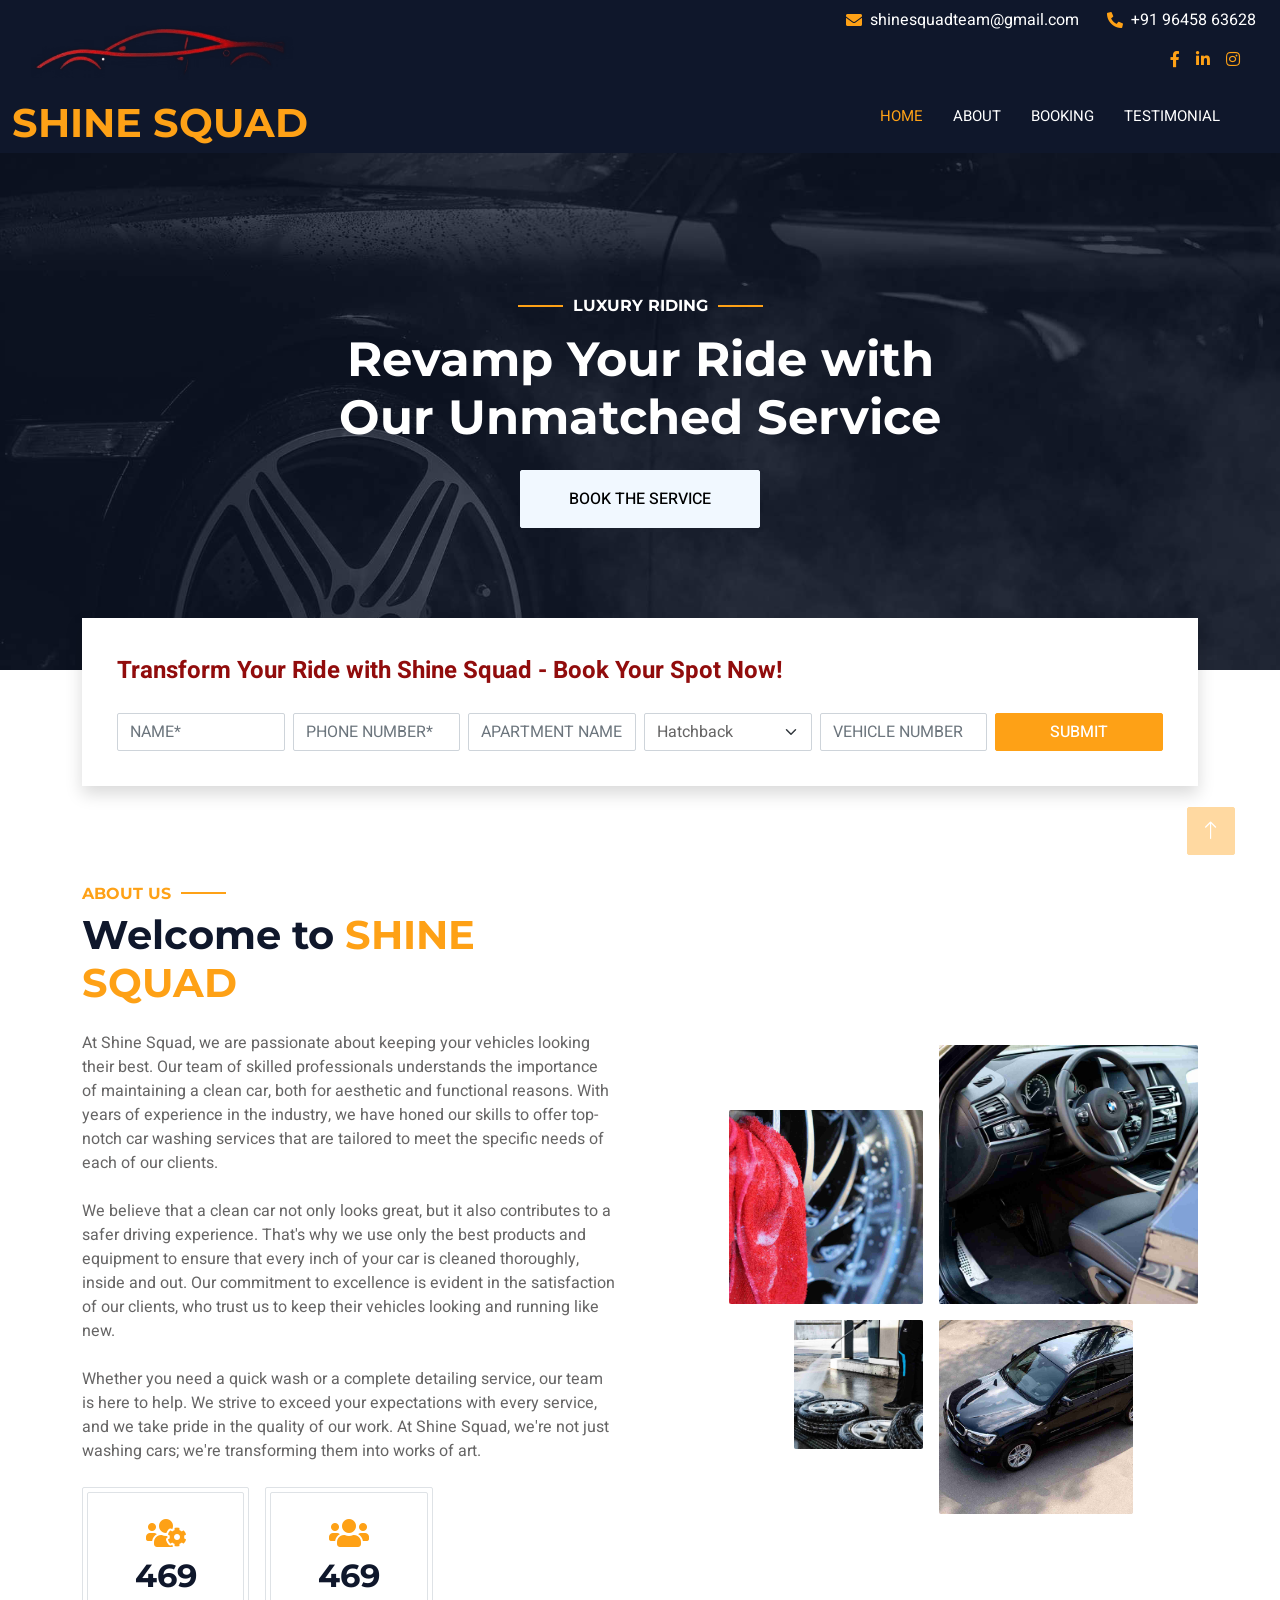
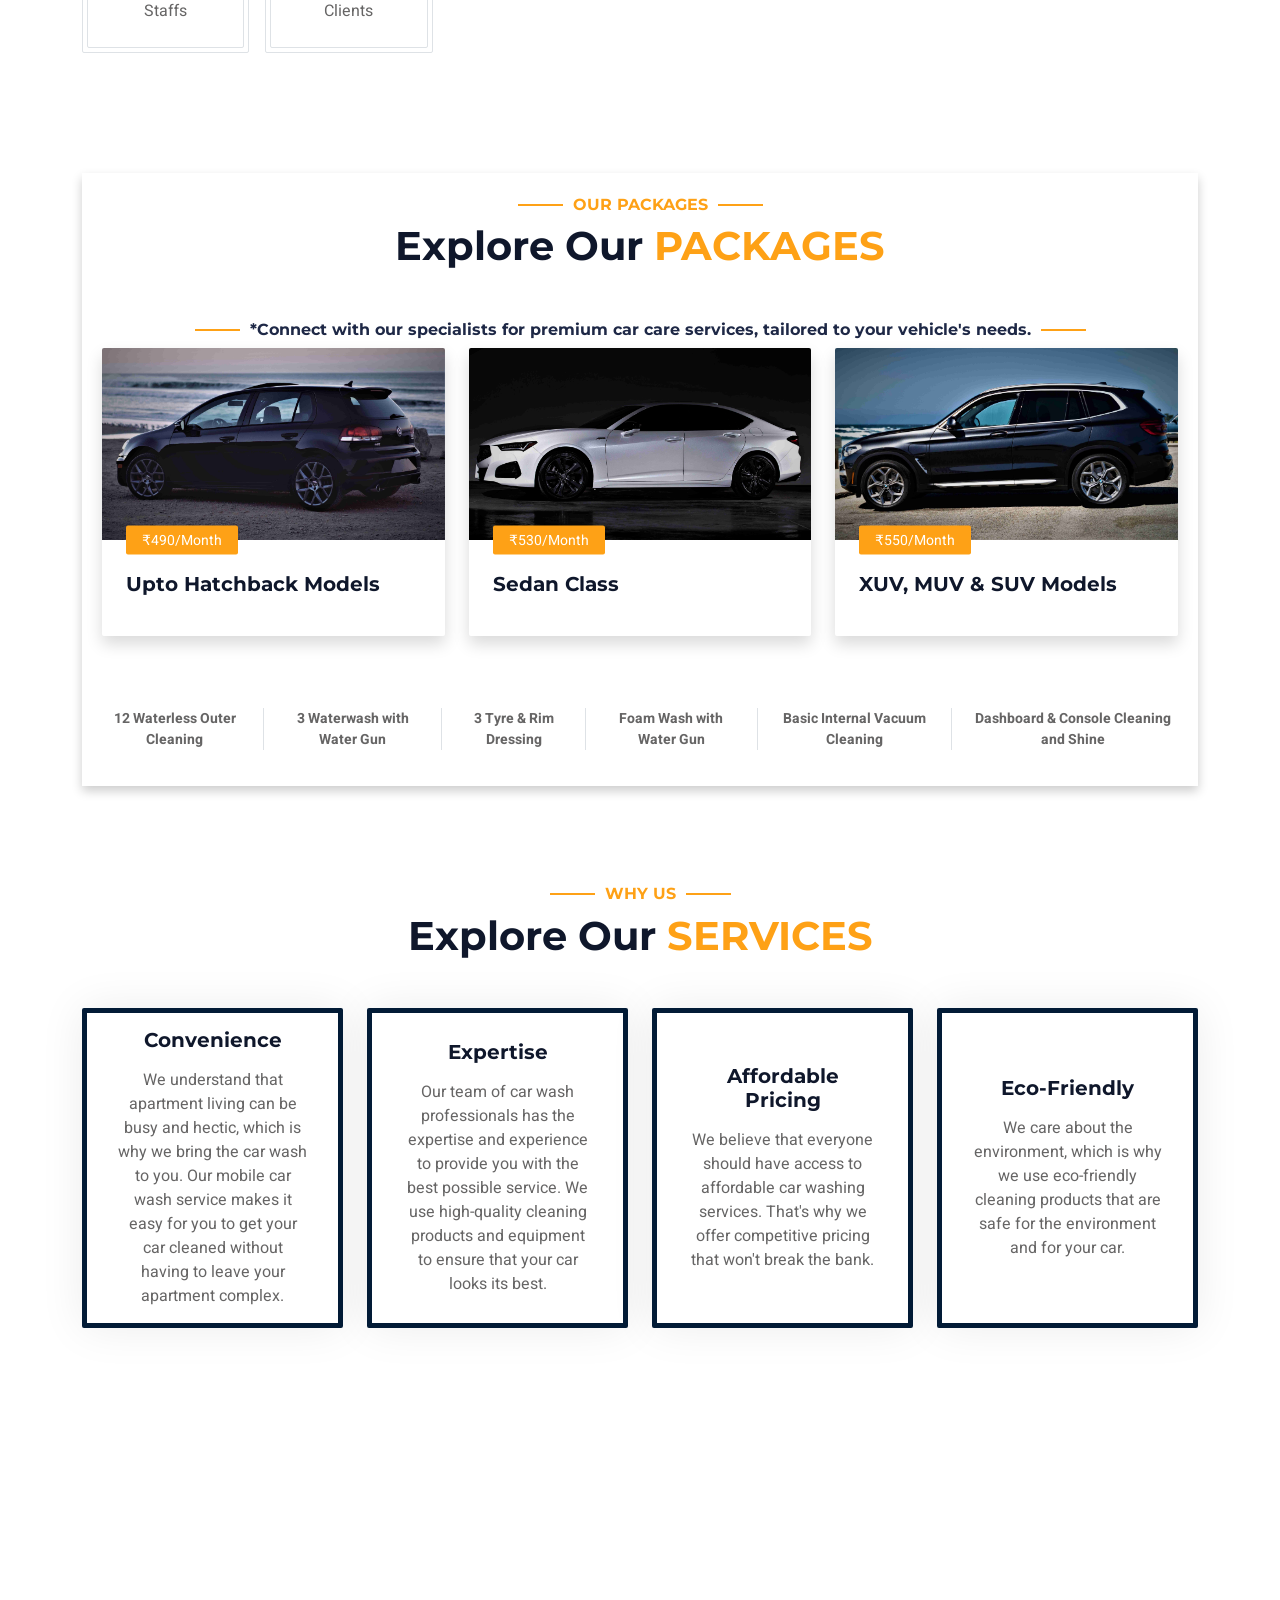
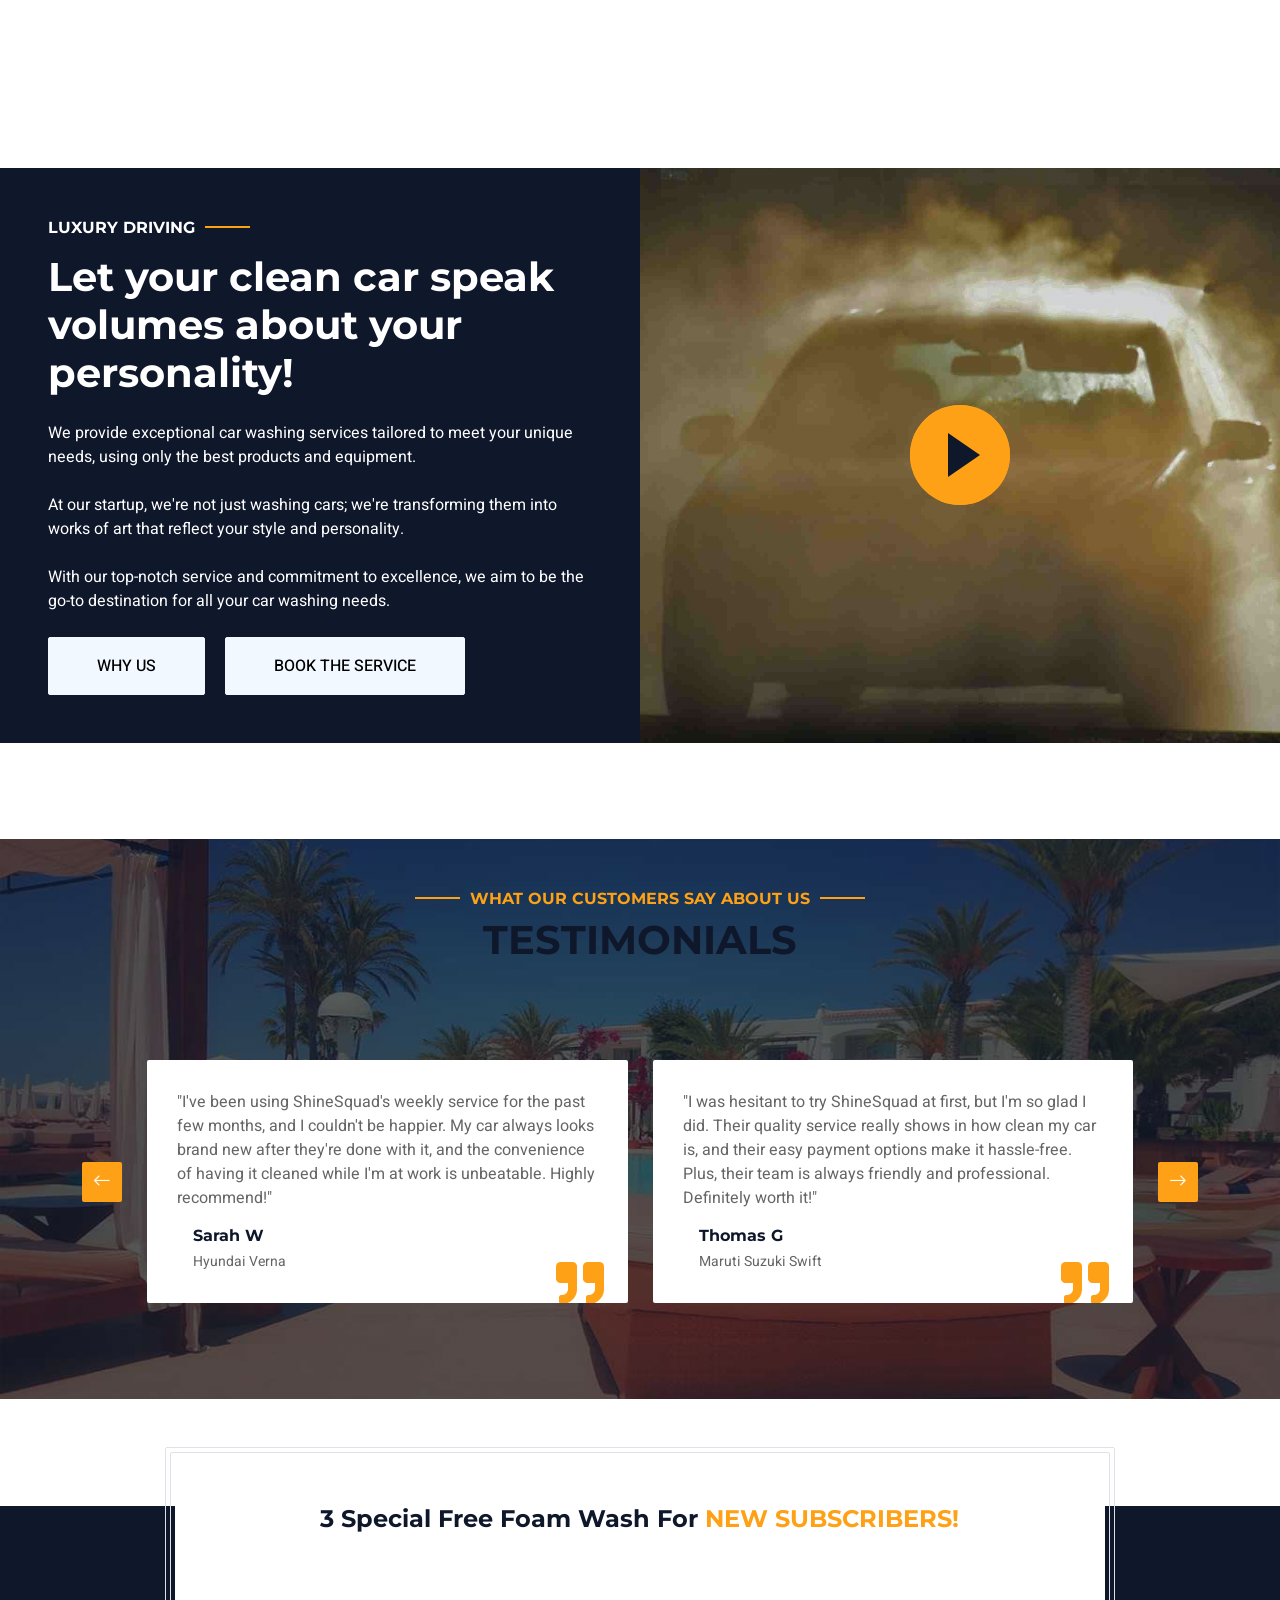
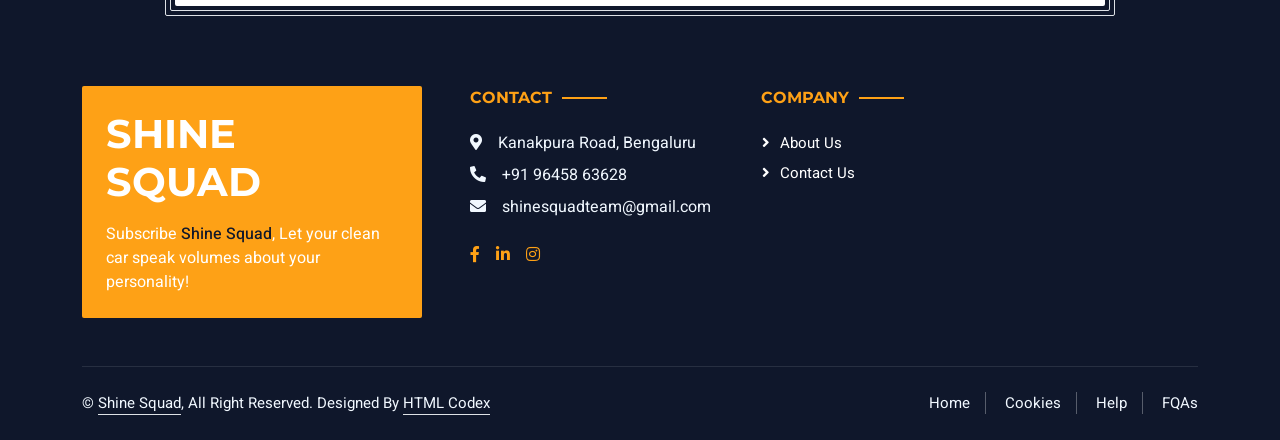
==== commit 27d1f2c8: "Update index.html" ====
--- a/ShineSquad/index.html
+++ b/ShineSquad/index.html
@@ -229,7 +229,7 @@
                                 </div>
                                 <div class="col-md-2">
                                     <select class="form-select" id="vehicletype" name="vehicletype">
-                                        <option selected>VEHICLE TYPE</option>
+                                        <!--<option selected>VEHICLE TYPE</option>-->
                                         <option value="Hatchback">Hatchback</option>
                                         <option value="Sedan">Sedan</option>
                                         <option value="XUV/MUV/SUV">XUV/MUV/SUV</option>
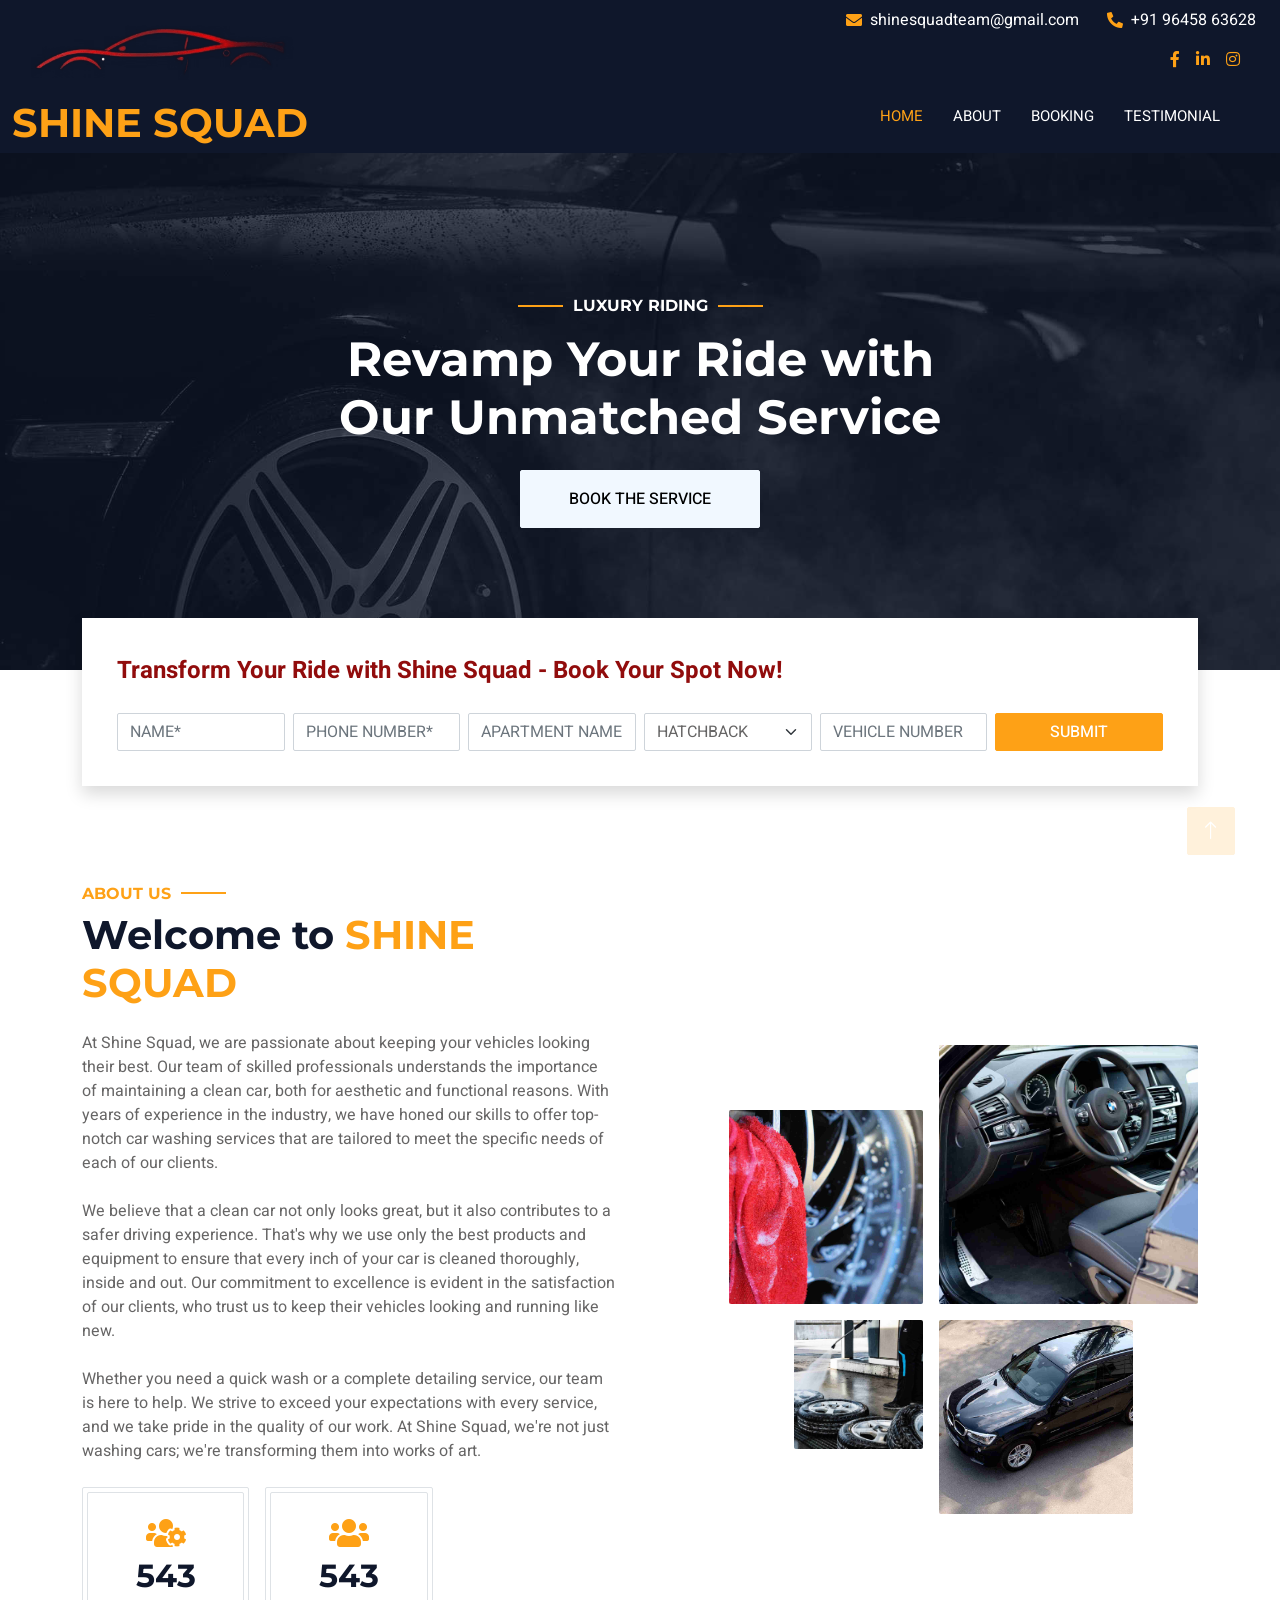
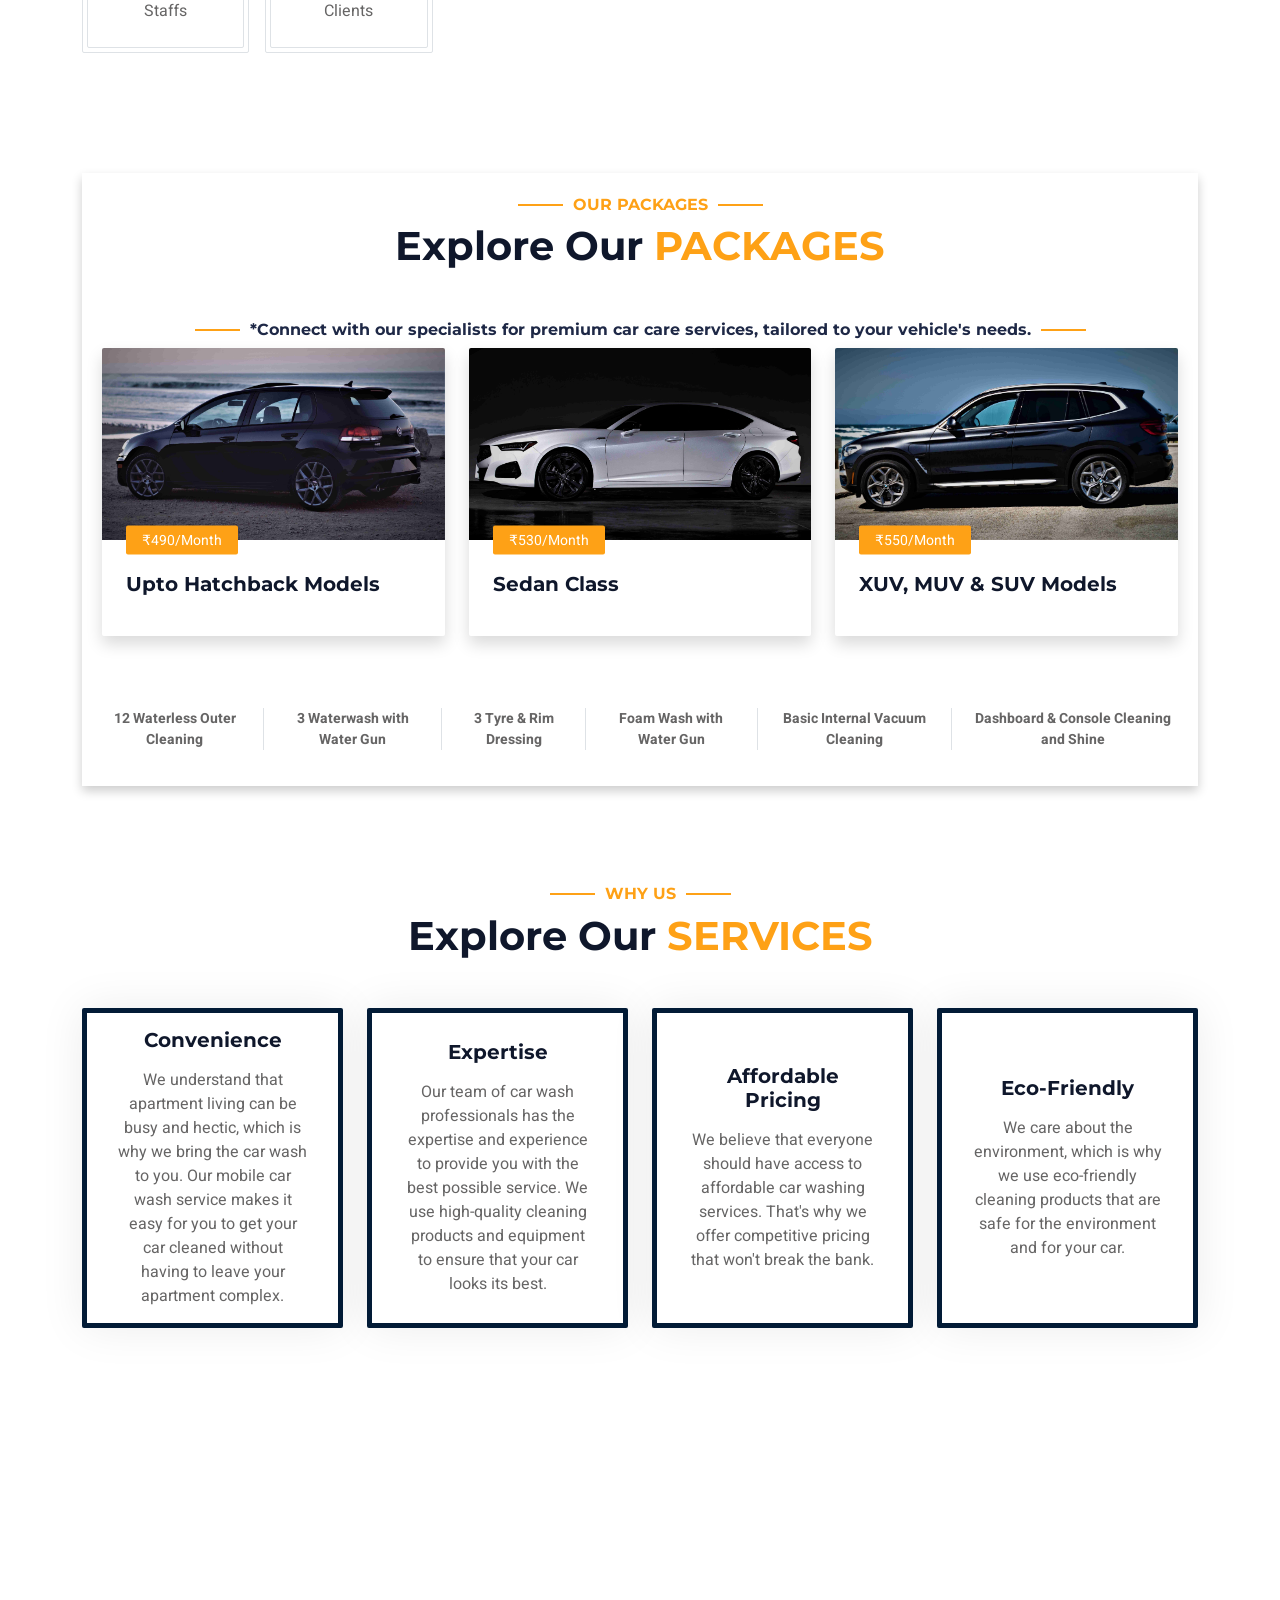
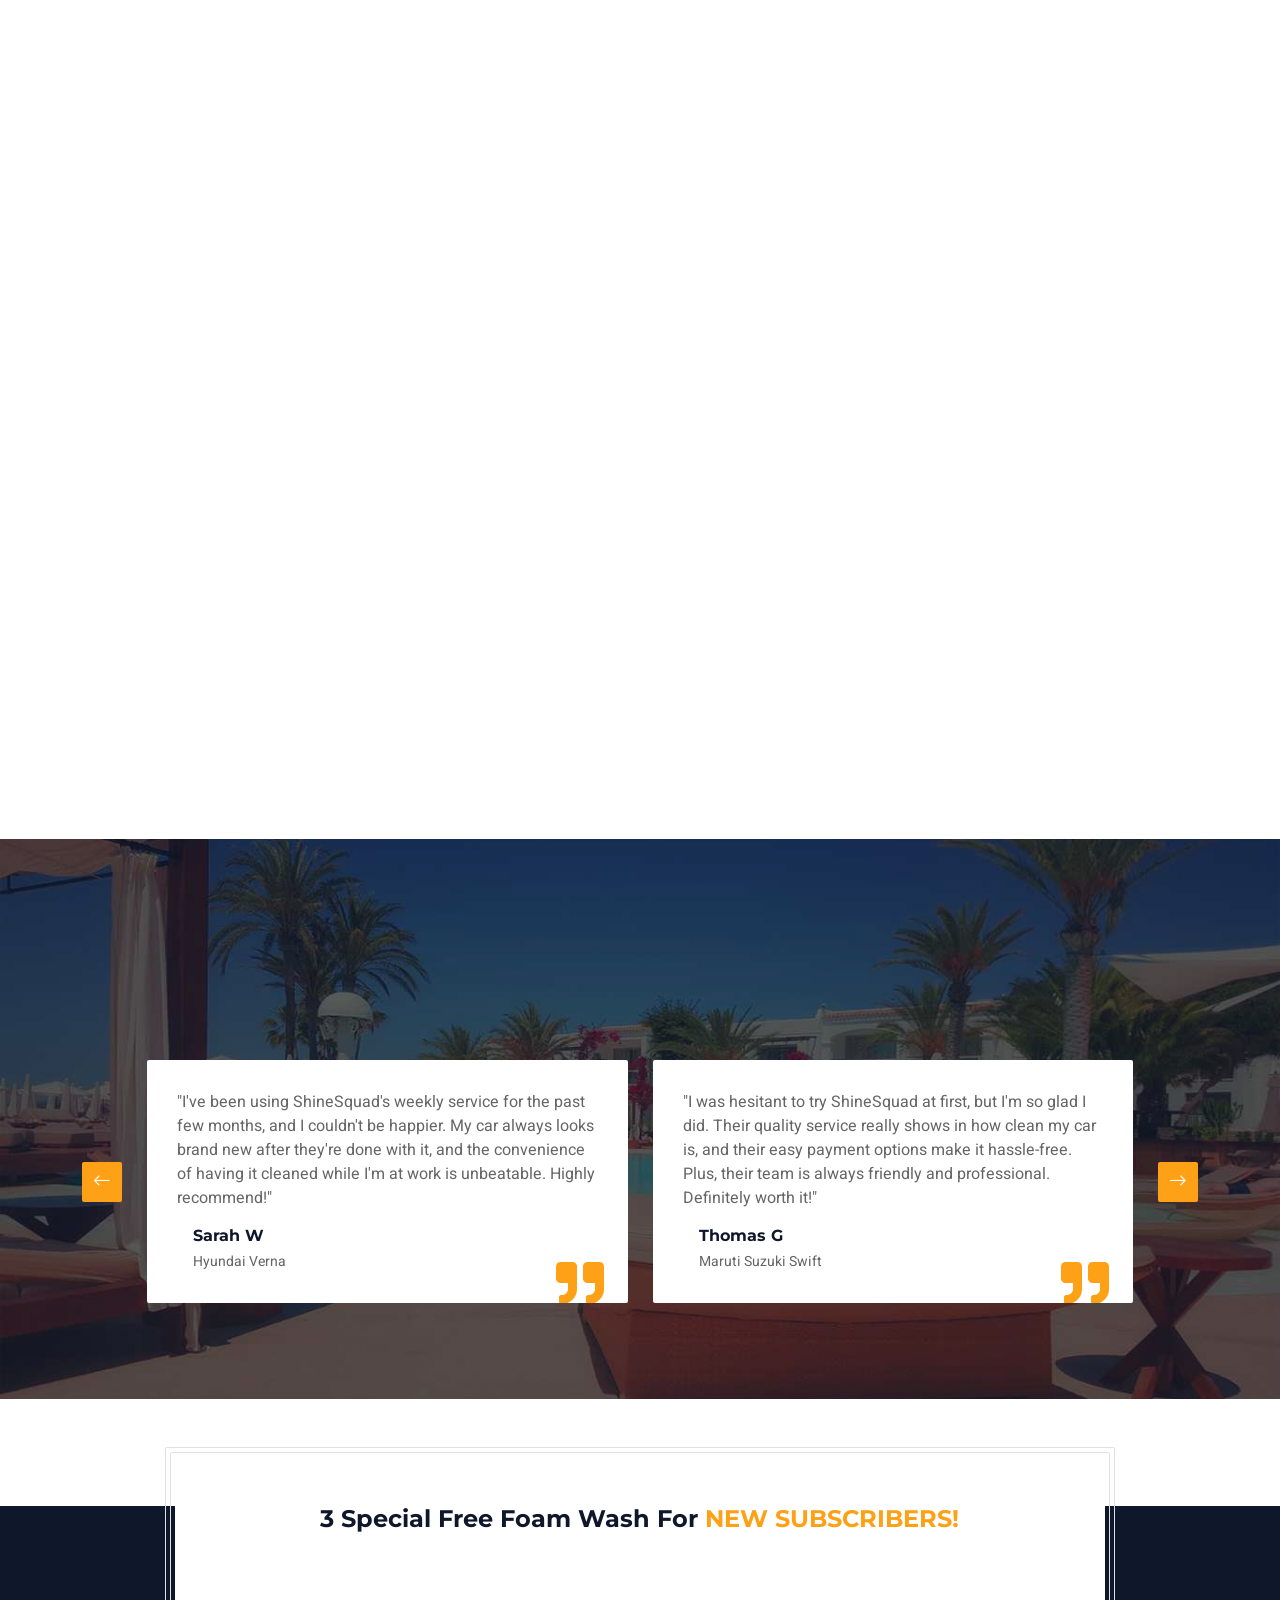
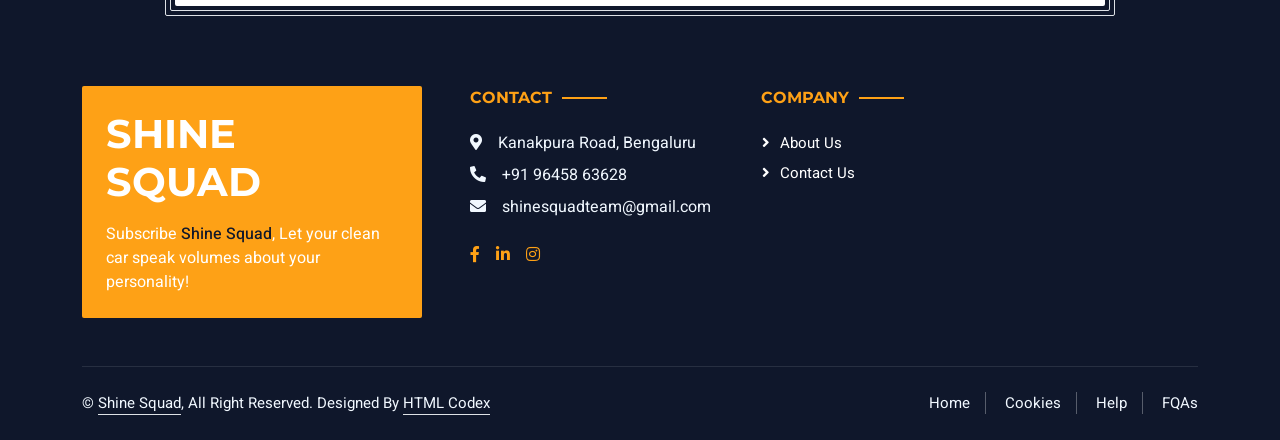
==== commit 72a34d98: "Update index.html" ====
--- a/ShineSquad/index.html
+++ b/ShineSquad/index.html
@@ -230,10 +230,10 @@
                                 <div class="col-md-2">
                                     <select class="form-select" id="vehicletype" name="vehicletype">
                                         <!--<option selected>VEHICLE TYPE</option>-->
-                                        <option value="Hatchback">Hatchback</option>
-                                        <option value="Sedan">Sedan</option>
+                                        <option value="Hatchback">HATCHBACK</option>
+                                        <option value="Sedan">SEDAN</option>
                                         <option value="XUV/MUV/SUV">XUV/MUV/SUV</option>
-                                        <option value="Premium/Luxury">Premium/Luxury</option>
+                                        <option value="Premium/Luxury">PREMIUM/LUXURY</option>
                                     </select>
                                 </div>
 			        <div class="col-md-2">
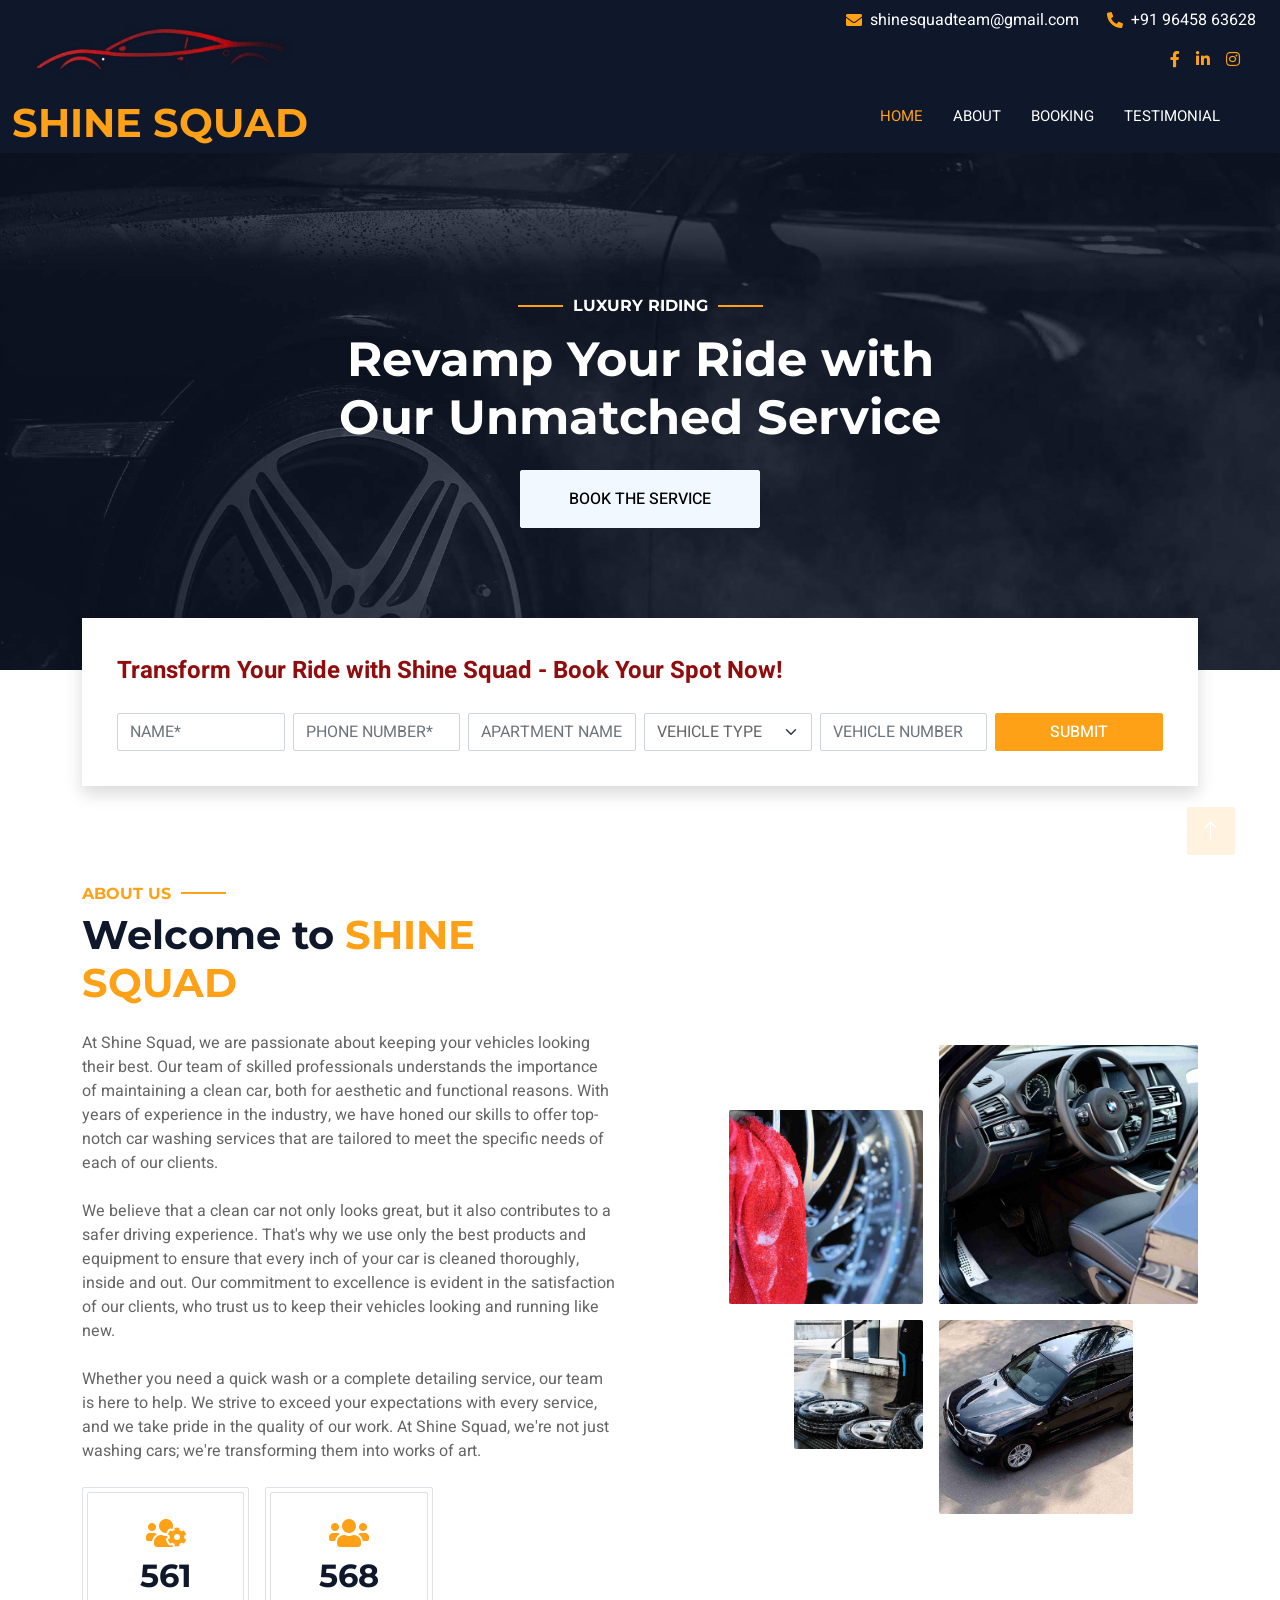
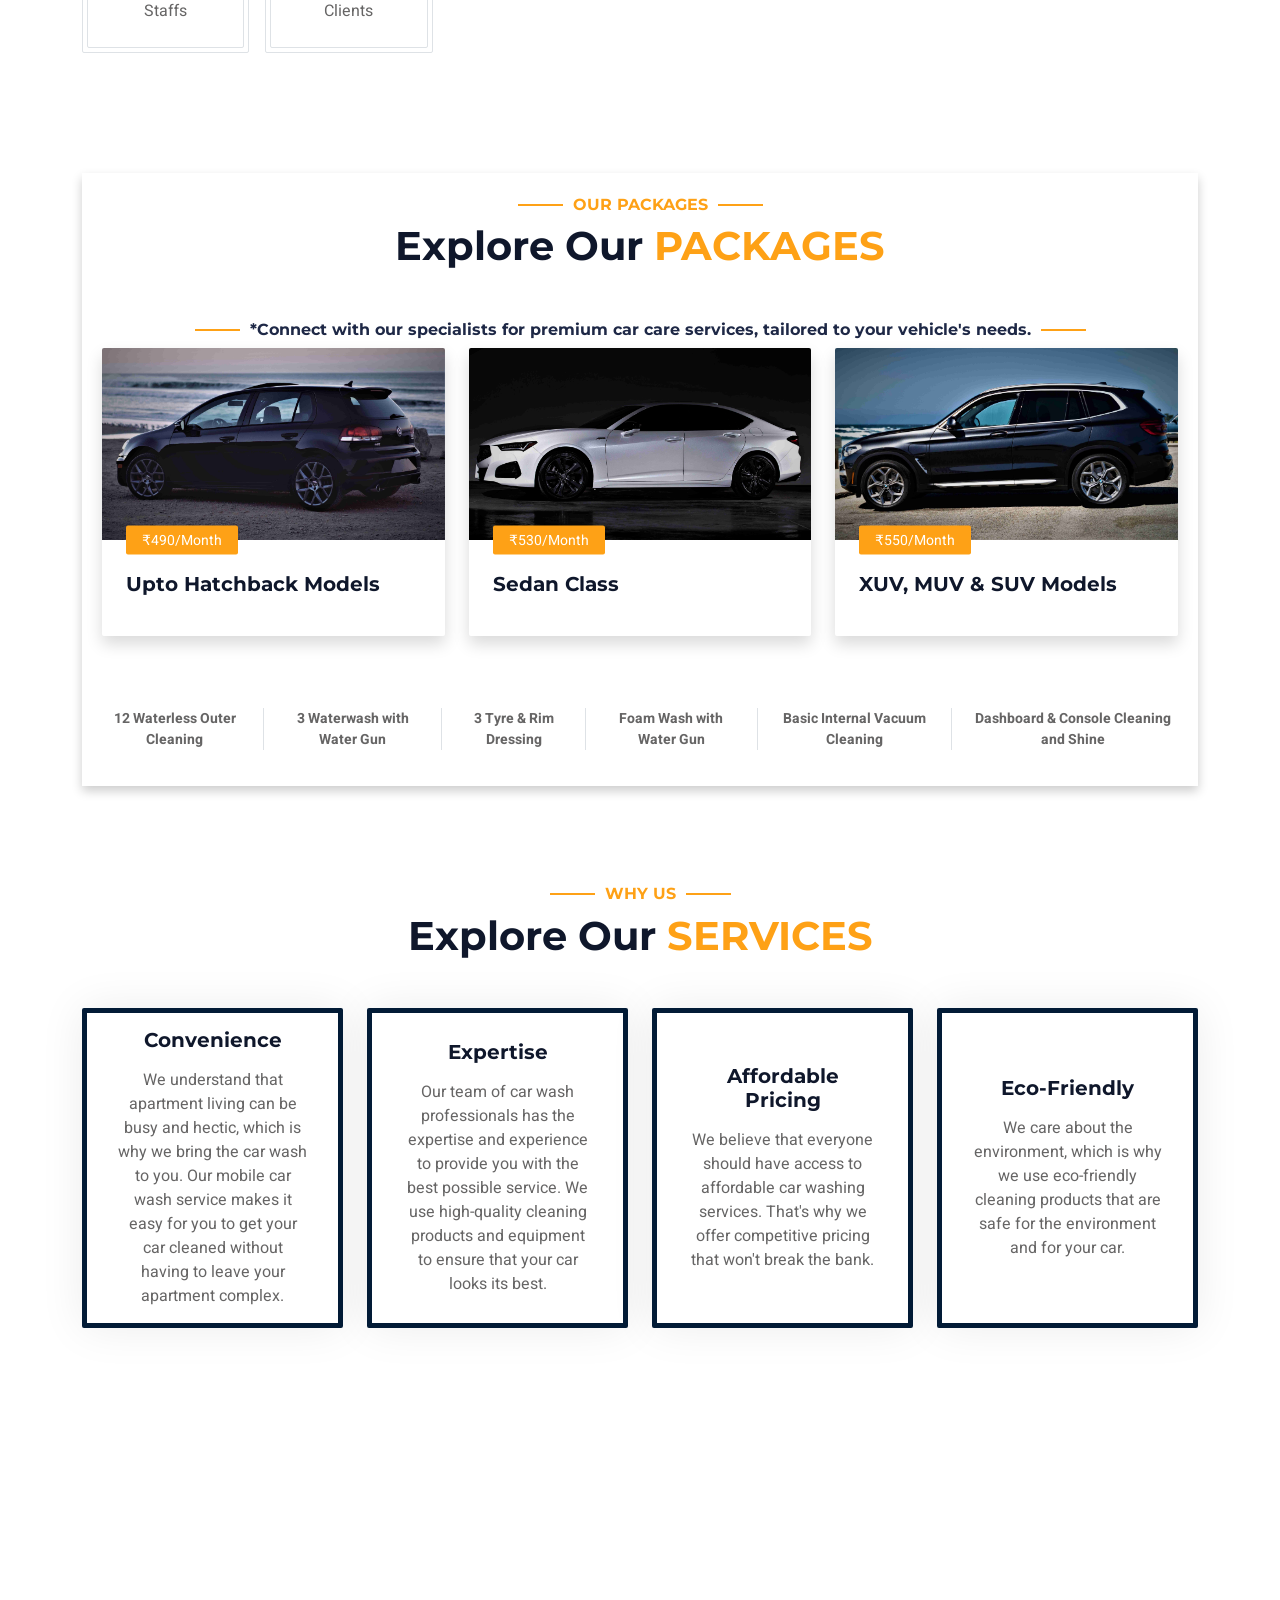
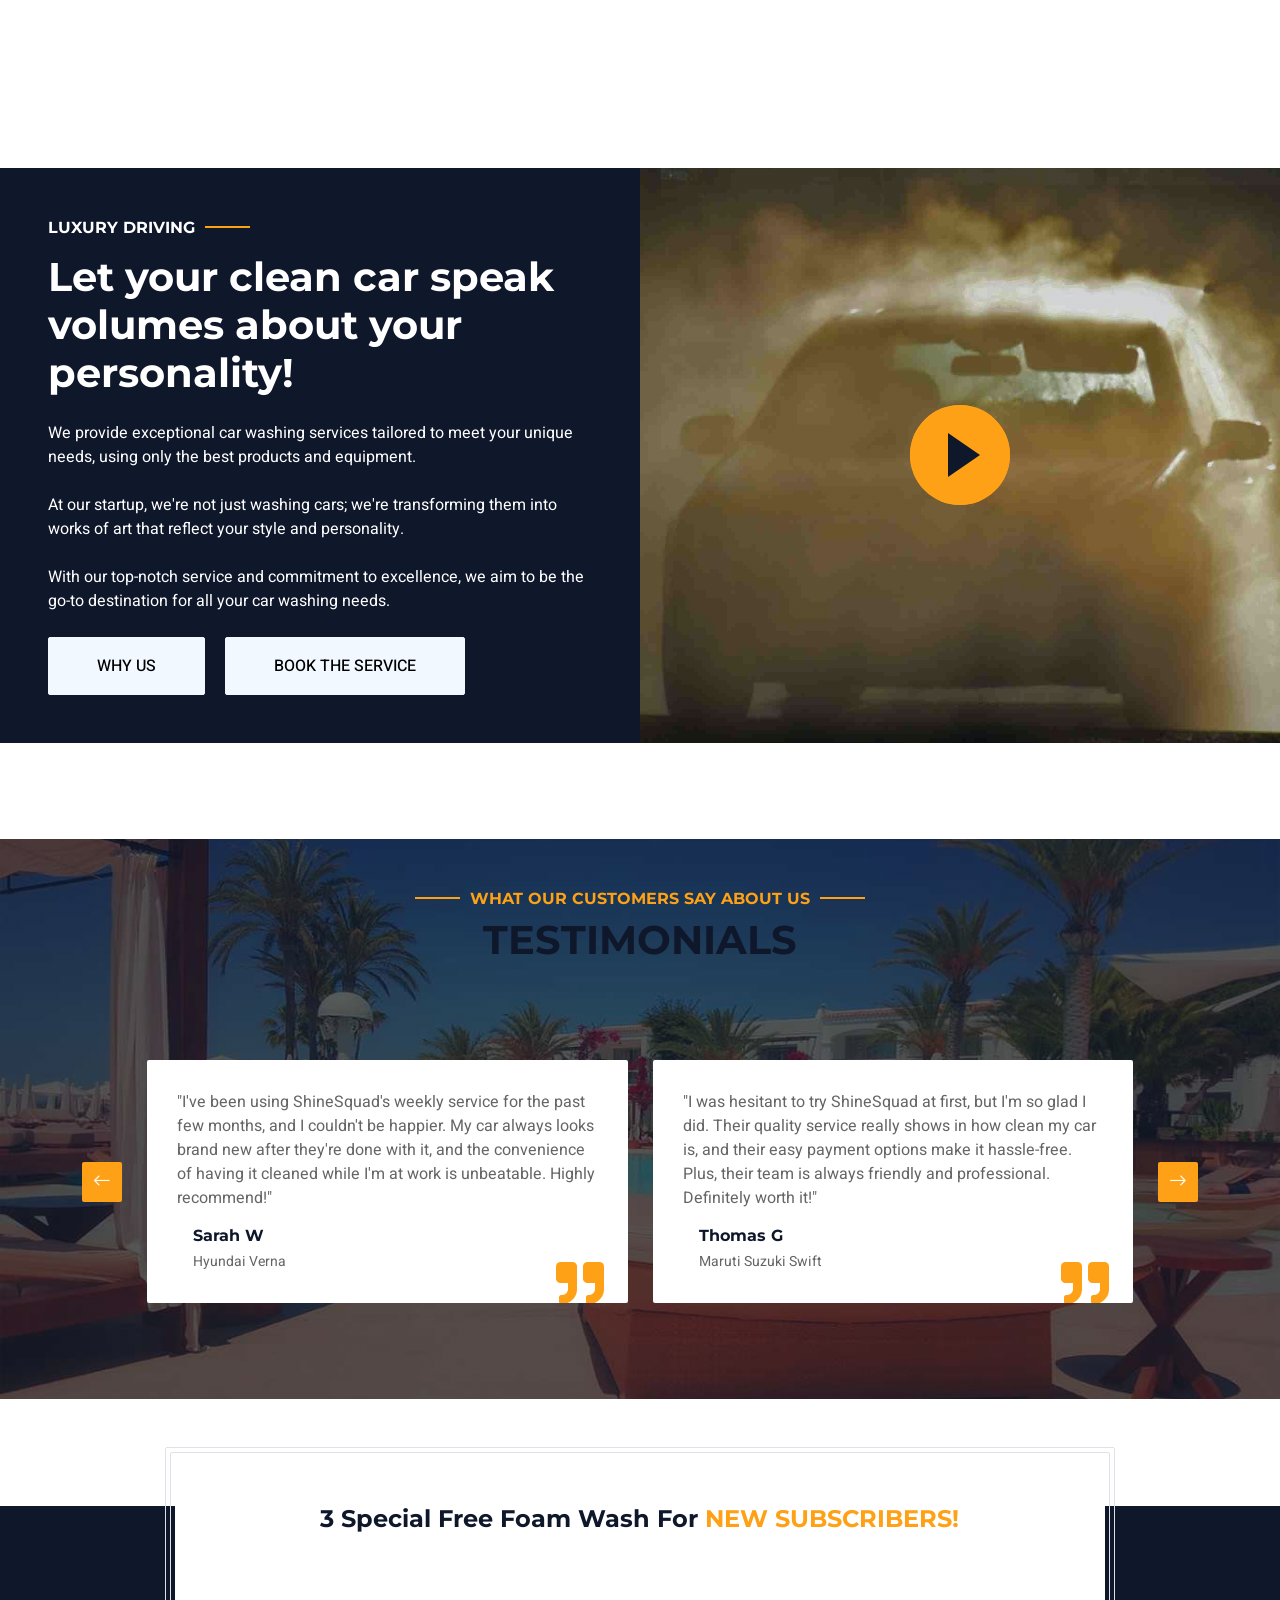
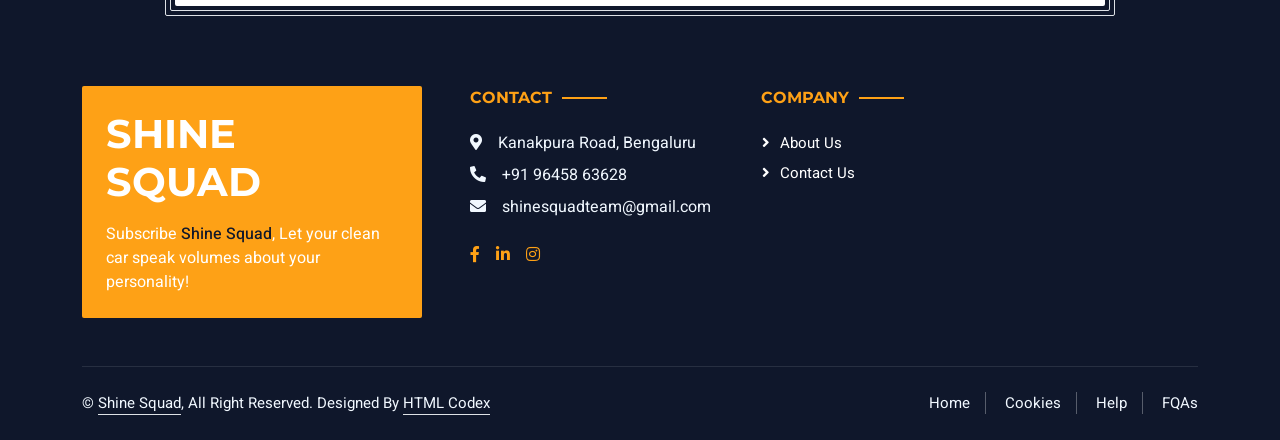
==== commit 74a1080c: "Update index.html" ====
--- a/ShineSquad/index.html
+++ b/ShineSquad/index.html
@@ -230,6 +230,7 @@
                                 <div class="col-md-2">
                                     <select class="form-select" id="vehicletype" name="vehicletype">
                                         <!--<option selected>VEHICLE TYPE</option>-->
+					<option value="vehicletype">VEHICLE TYPE</option>
                                         <option value="Hatchback">HATCHBACK</option>
                                         <option value="Sedan">SEDAN</option>
                                         <option value="XUV/MUV/SUV">XUV/MUV/SUV</option>
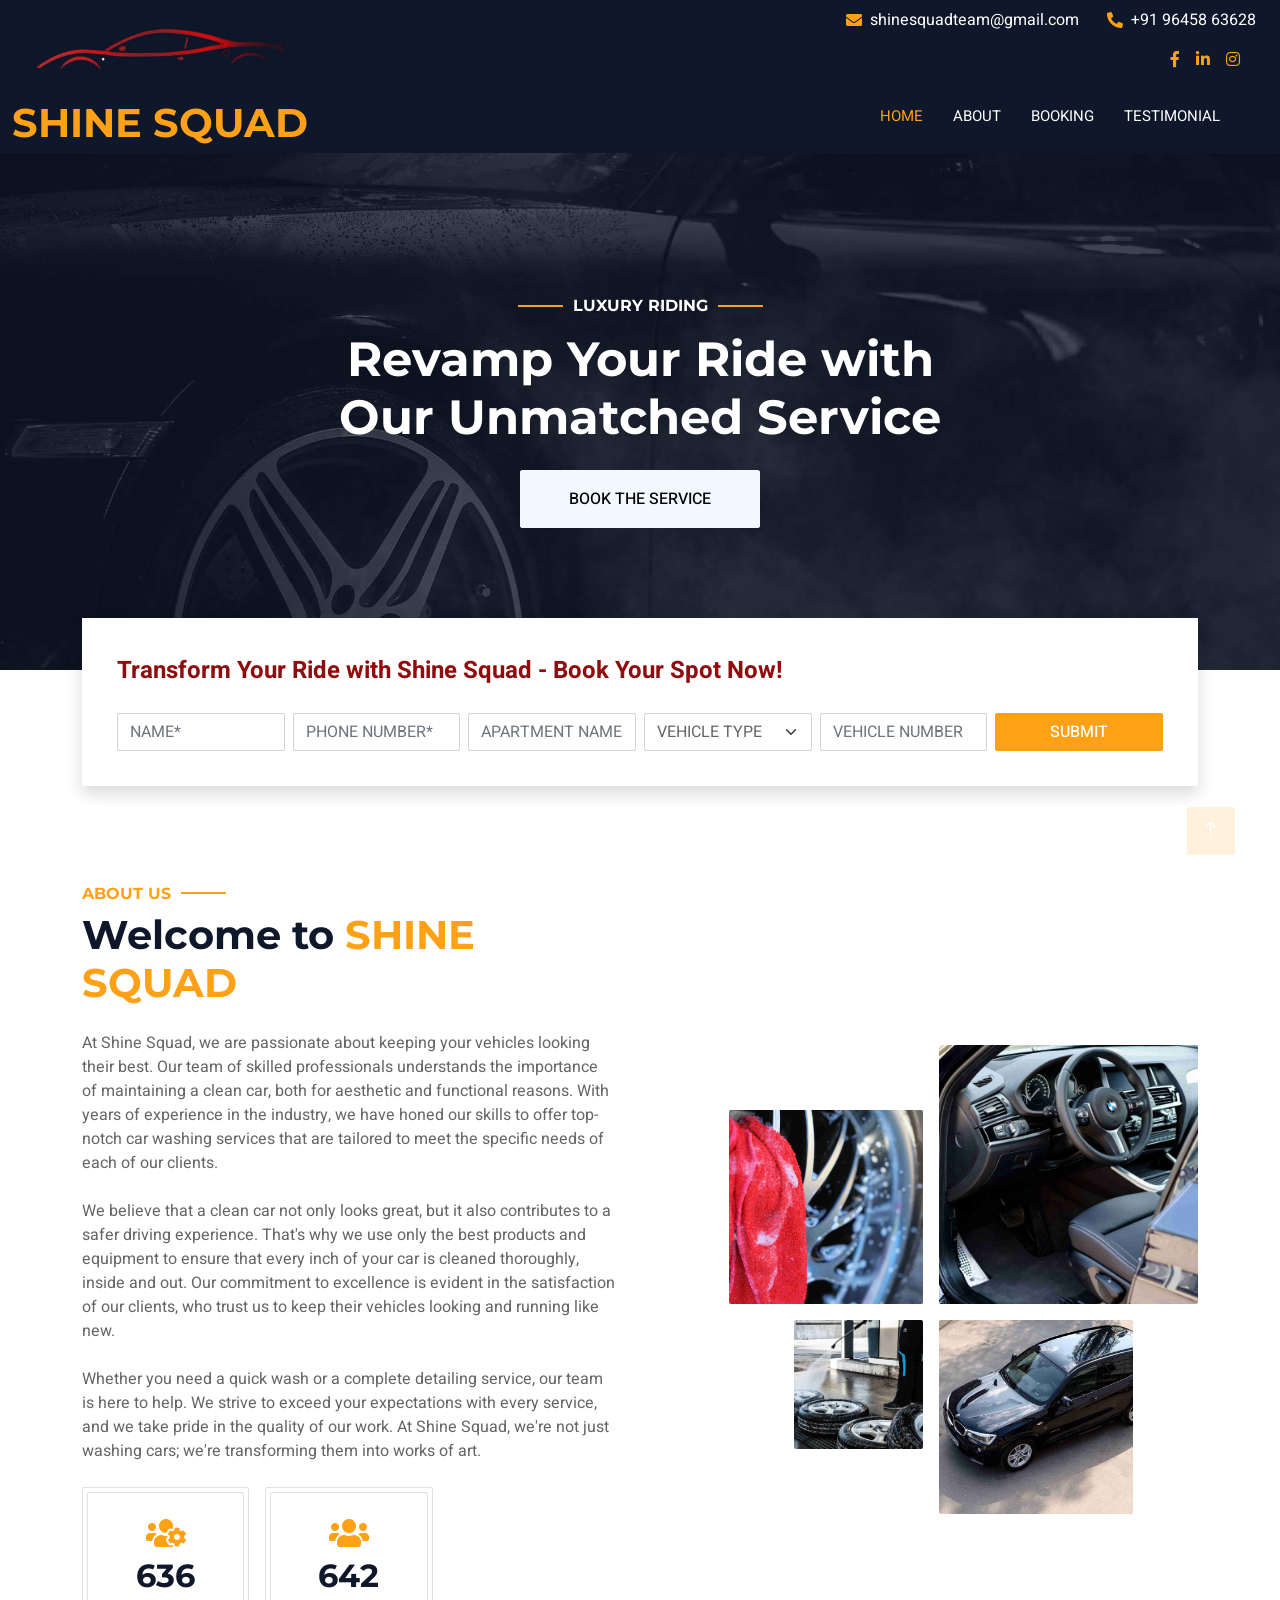
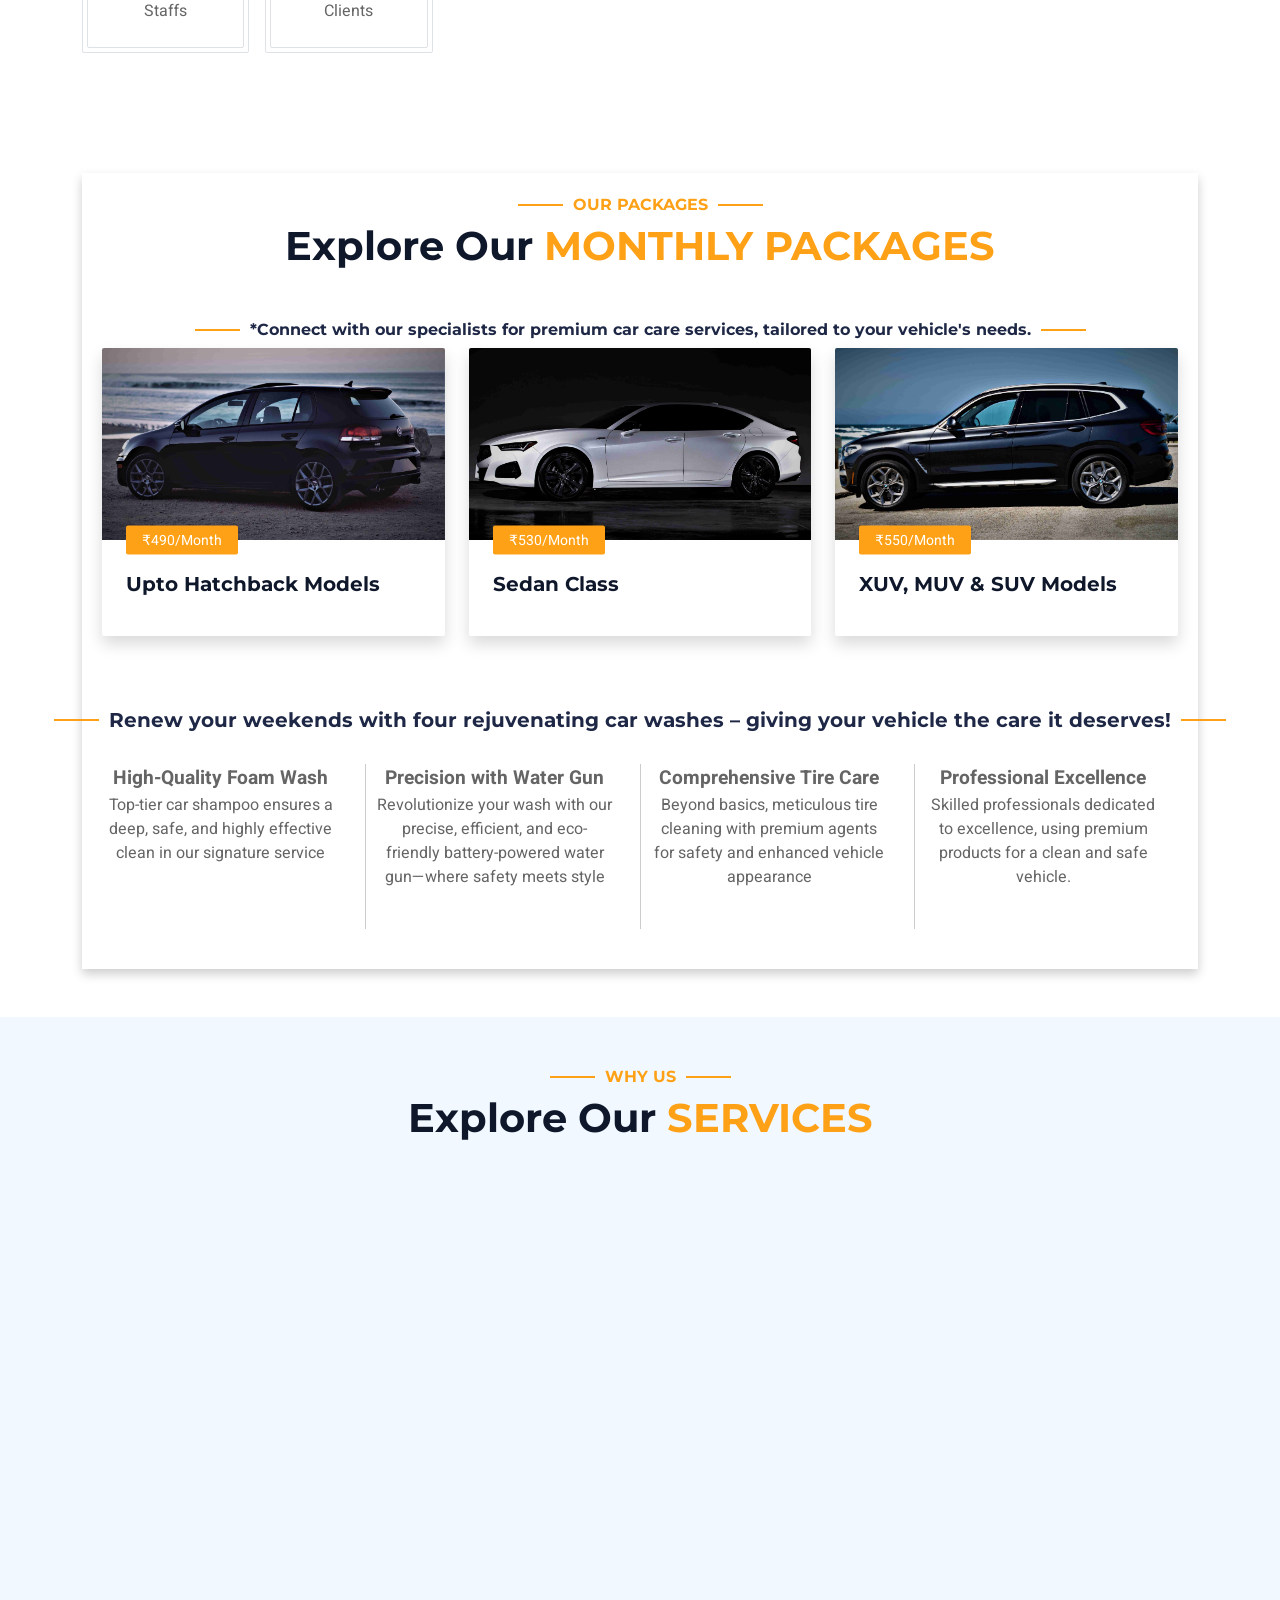
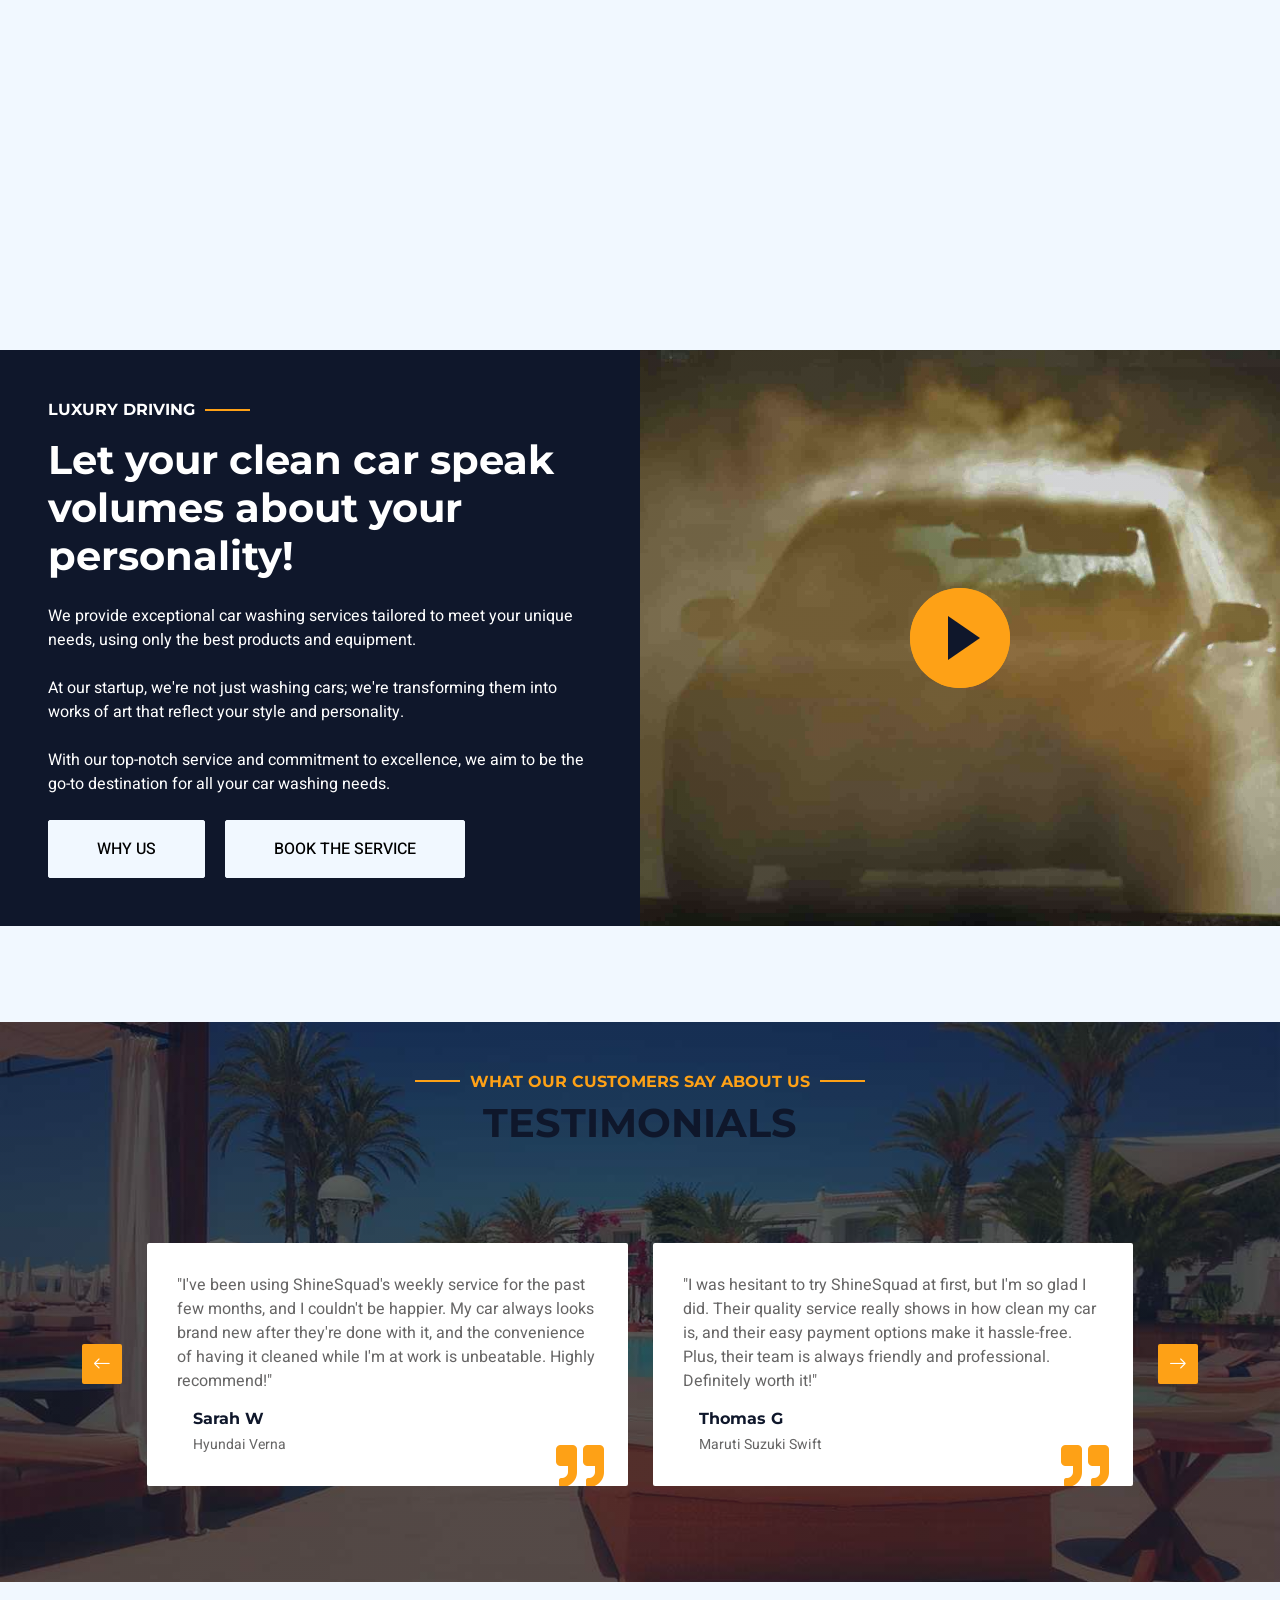
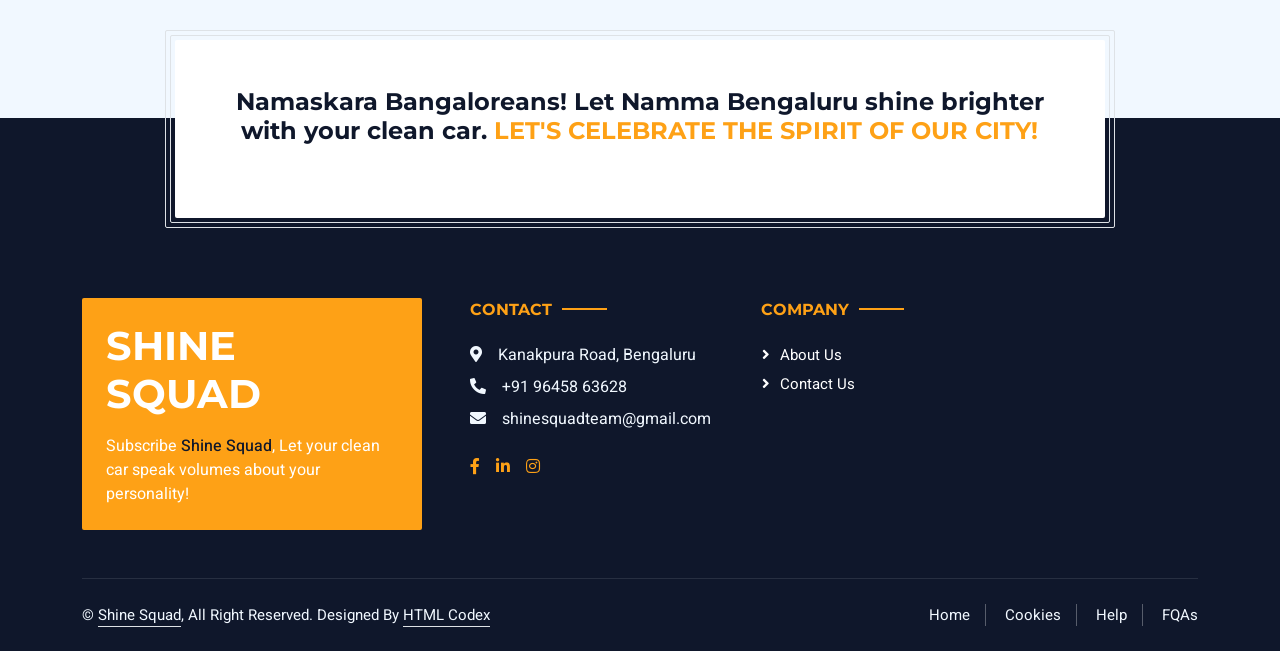
==== commit d4fdf151: "Update index.html" ====
--- a/ShineSquad/index.html
+++ b/ShineSquad/index.html
@@ -339,7 +339,7 @@
                 <div style="background-color: white; padding: 20px; box-shadow: 0 5px 10px rgba(0, 0, 0, 0.2);">
                     <div class="text-center wow fadeInUp" data-wow-delay="0.1s">
                         <h6 class="section-title text-center text-primary text-uppercase">Our Packages</h6>
-                        <h1 class="mb-5">Explore Our <span class="text-primary text-uppercase">Packages</span></h1>
+                        <h1 class="mb-5">Explore Our <span class="text-primary text-uppercase">Monthly Packages</span></h1>
                         <h6 class="section-title text-center" style="color: #1e2846;">*Connect with our specialists for premium car care services, tailored to your vehicle's needs.</h6>
                     </div>
                 
@@ -390,14 +390,84 @@
                         </div>
                         <!-- To Move below Button -->
                 
-                        <div class="d-flex mb-3">
-                            <small class="border-end me-3 pe-3" style="font-weight: bold; text-align: center;">12 Waterless Outer Cleaning</small>
-                            <small class="border-end me-3 pe-3" style="font-weight: bold; text-align: center;">3 Waterwash with Water Gun</small>
-                            <small class="border-end me-3 pe-3" style="font-weight: bold; text-align: center;">3 Tyre &amp; Rim Dressing</small>
-                            <small class="border-end me-3 pe-3" style="font-weight: bold; text-align: center;">Foam Wash with Water Gun</small>
-                            <small class="border-end me-3 pe-3" style="font-weight: bold; text-align: center;">Basic Internal Vacuum Cleaning</small>
-                            <small style="font-weight: bold; text-align: center;">Dashboard &amp; Console Cleaning and Shine</small>
-                        </div>
+
+                        <div class="text-center wow fadeInUp" data-wow-delay="0.1s">
+                            <!-- <h6 class="section-title text-center text-primary text-uppercase">Our Packages</h6>
+                            <h1 class="mb-5">Explore Our <span class="text-primary text-uppercase">Monthly Packages</span></h1> -->
+                            <h5 class="section-title text-center" style="color: #1e2846;">Renew your weekends with four rejuvenating car washes – giving your vehicle the care it deserves!</h5>
+                        </div>
+
+
+                        <style>
+                            .custom-container {
+                                display: flex;
+                                justify-content: space-between;
+                                margin-bottom: 20px; /* Adjust as needed */
+                            }
+                        
+                            .custom-column {
+                                flex: 1;
+                                text-align: center;
+                                margin-bottom: 20px; /* Adjust as needed */
+                            }
+                        
+                            .custom-header {
+                                font-weight: bold;
+                                text-align: center;
+                                font-size: 1.2em;
+                                margin-bottom: 10px; /* Adjust as needed */
+                            }
+                        
+                            .custom-description {
+                                text-align: center;
+                                margin-bottom: 20px; /* Adjust as needed */
+                            }
+                        
+                            .vertical-line {
+                                border-left: 1px solid #ccc; /* Vertical line color */
+                                height: 100%;
+                                margin: 0 10px; /* Adjust as needed */
+                            }
+                        </style>
+                        
+                        <div class="custom-container">
+                            <div class="custom-column me-3">
+                                <small class="custom-header">High-Quality Foam Wash</small>
+                                <p class="custom-description">
+                                    Top-tier car shampoo ensures a deep, safe, and highly effective clean in our signature service
+                                </p>
+                            </div>
+                        
+                            <div class="vertical-line"></div>
+                        
+                            <div class="custom-column me-3">
+                                <small class="custom-header">Precision with Water Gun</small>
+                                <p class="custom-description">
+                                    Revolutionize your wash with our precise, efficient, and eco-friendly battery-powered water gun—where safety meets style
+                                </p>
+                            </div>
+                        
+                            <div class="vertical-line"></div>
+                        
+                            <div class="custom-column me-3">
+                                <small class="custom-header">Comprehensive Tire Care</small>
+                                <p class="custom-description">
+                                    Beyond basics, meticulous tire cleaning with premium agents for safety and enhanced vehicle appearance
+                                </p>
+                            </div>
+                        
+                            <div class="vertical-line"></div>
+                        
+                            <div class="custom-column me-3">
+                                <small class="custom-header">Professional Excellence</small>
+                                <p class="custom-description">
+                                    Skilled professionals dedicated to excellence, using premium products for a clean and safe vehicle.
+                                </p>
+                            </div>
+                        </div>
+                        
+                        </div>
+                        
                     </div>
                 </div>
                 
@@ -715,7 +785,7 @@
                 <div class="col-lg-10 border rounded p-1">
                     <div class="border rounded text-center p-1">
                         <div class="bg-white rounded text-center p-5">
-                            <h4 class="mb-4">3 Special Free Foam Wash For <span class="text-primary text-uppercase">NEW Subscribers!</span></h4>
+                            <h4 class="mb-4">Namaskara Bangaloreans! Let Namma Bengaluru shine brighter with your clean car. <span class="text-primary text-uppercase">let's celebrate the spirit of our city!</span></h4>
                             <div class="position-relative mx-auto" style="max-width: 400px;">
                             </div>
                         </div>
@@ -734,7 +804,7 @@
                         <div class="bg-primary rounded p-4">
                             <a href="/ShineSquad/#home"><h1 class="text-white text-uppercase mb-3">Shine Squad</h1></a>
                             <p class="text-white mb-0">
-								Subscribe <a class="text-dark fw-medium" href="https://htmlcodex.com/hotel-html-template-pro">Shine Squad</a>, Let your clean car speak volumes about your personality!
+								Subscribe <a class="text-dark fw-medium" href="">Shine Squad</a>, Let your clean car speak volumes about your personality!
 							</p>
                         </div>
                     </div>
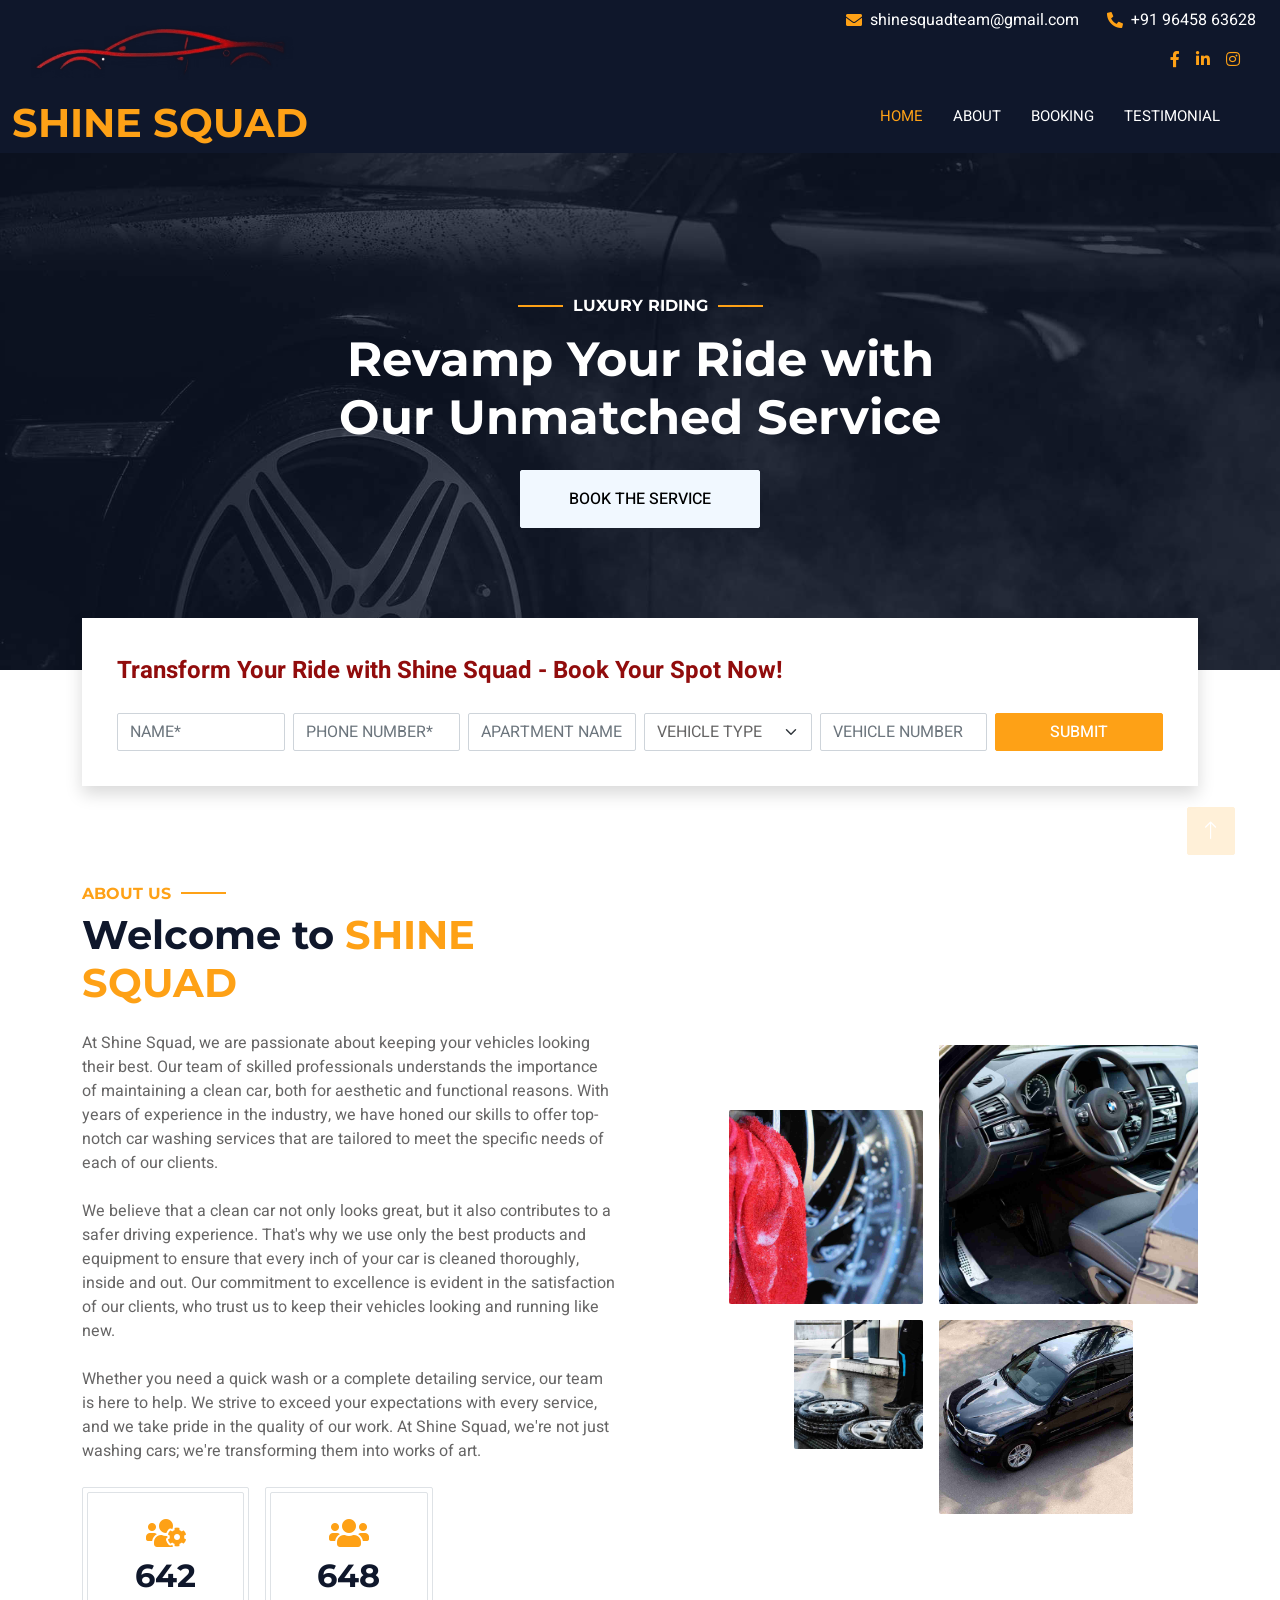
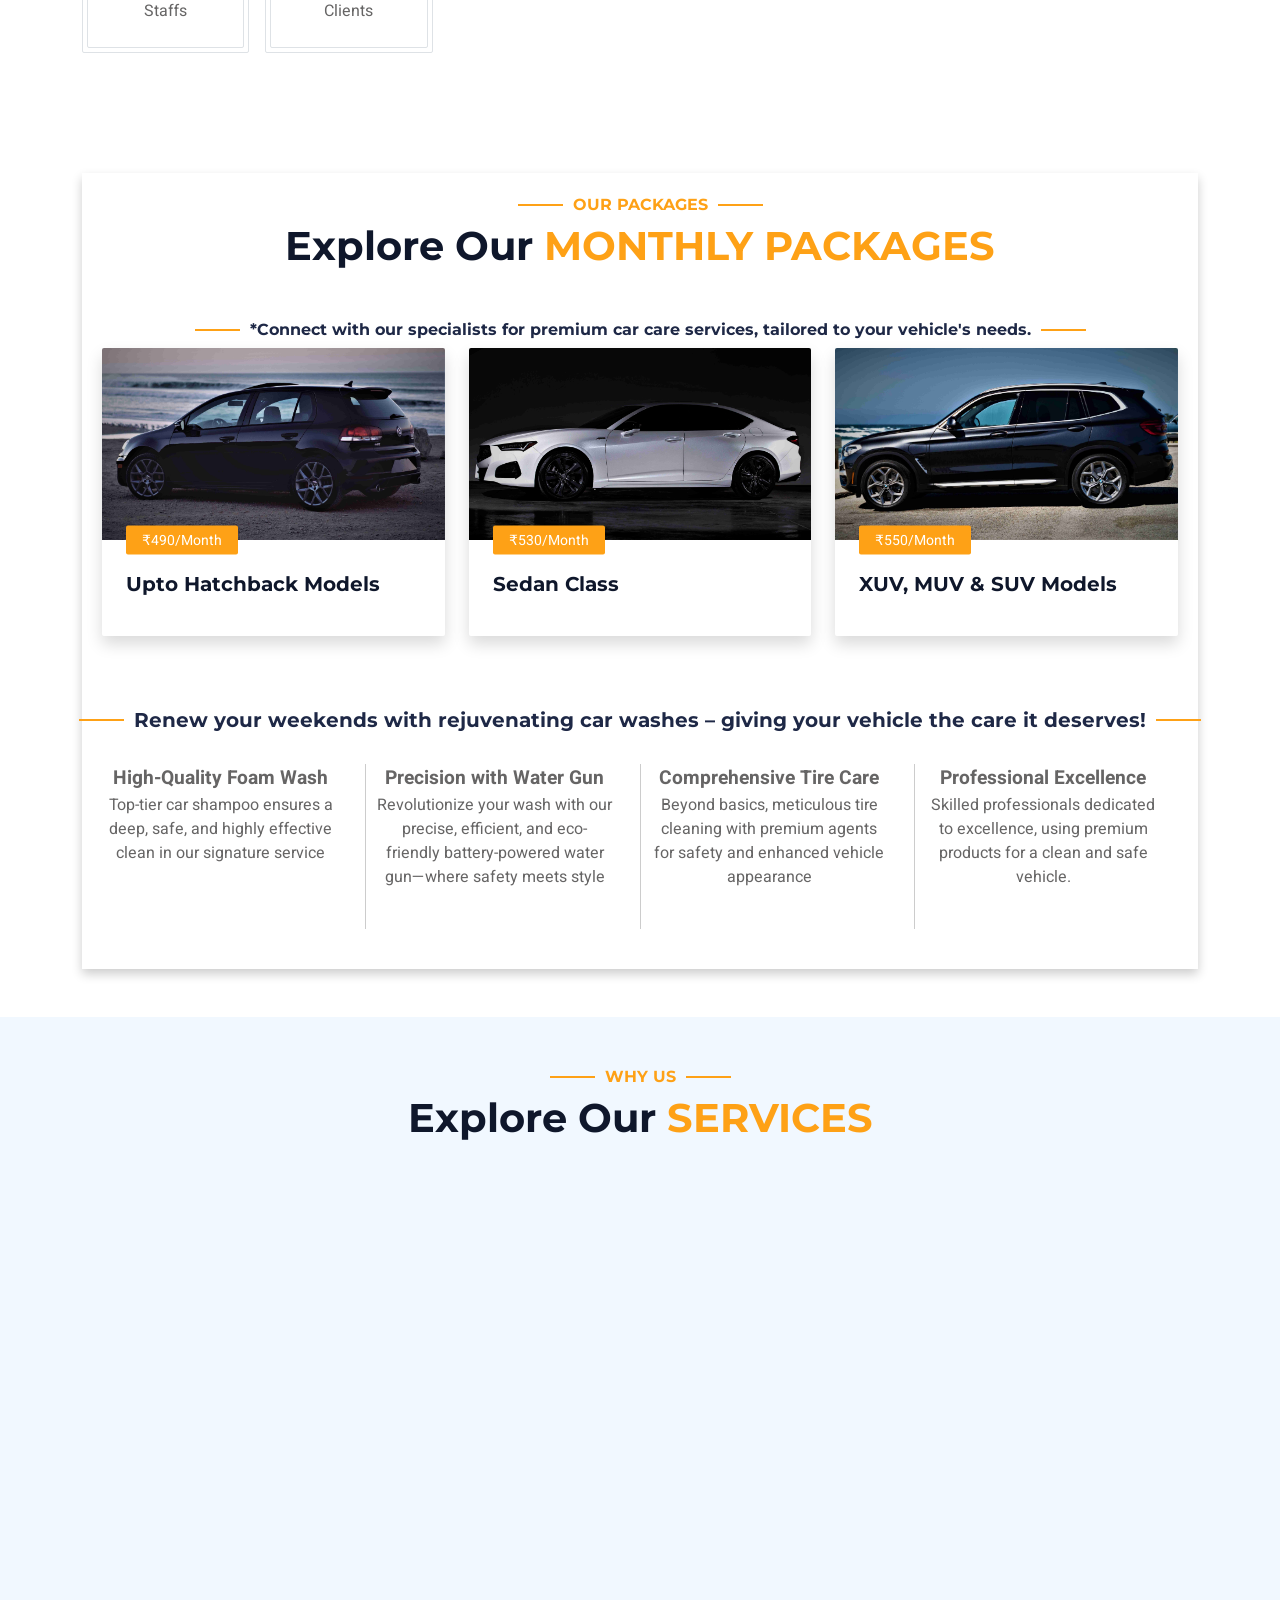
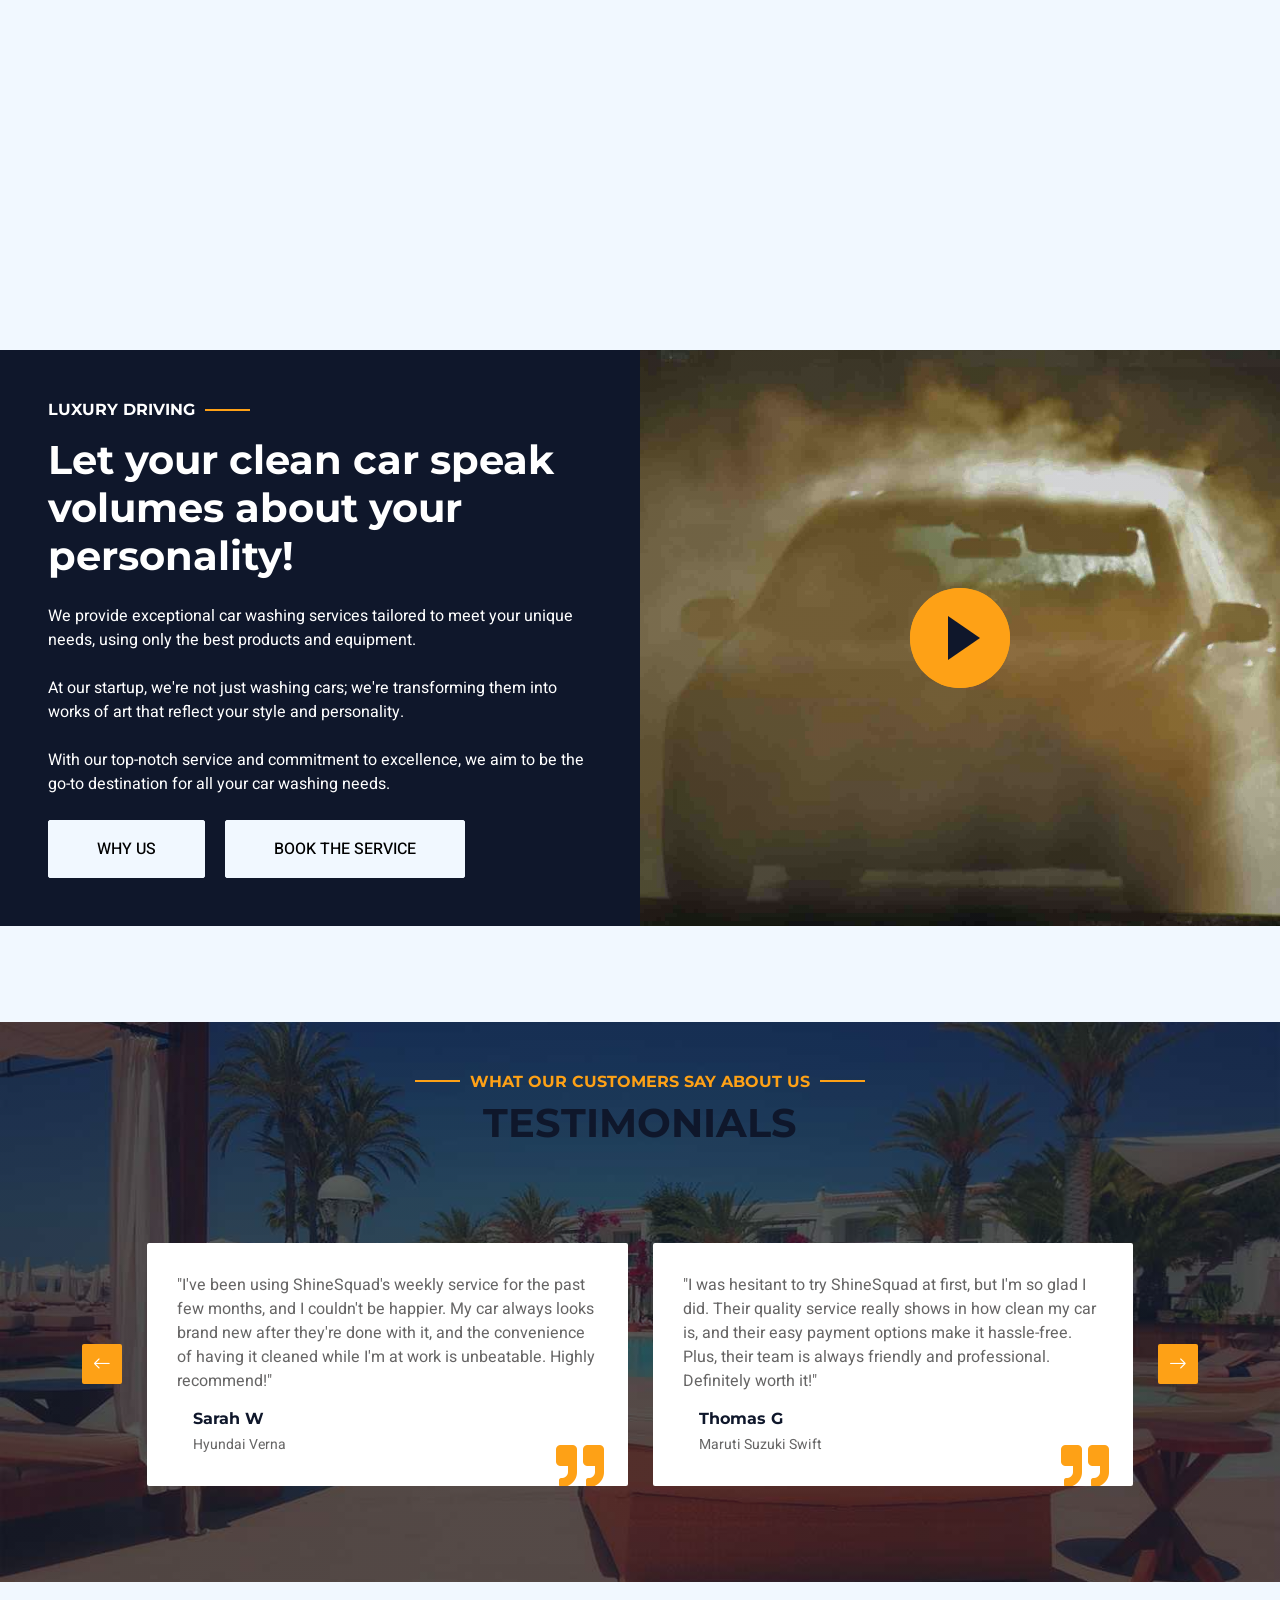
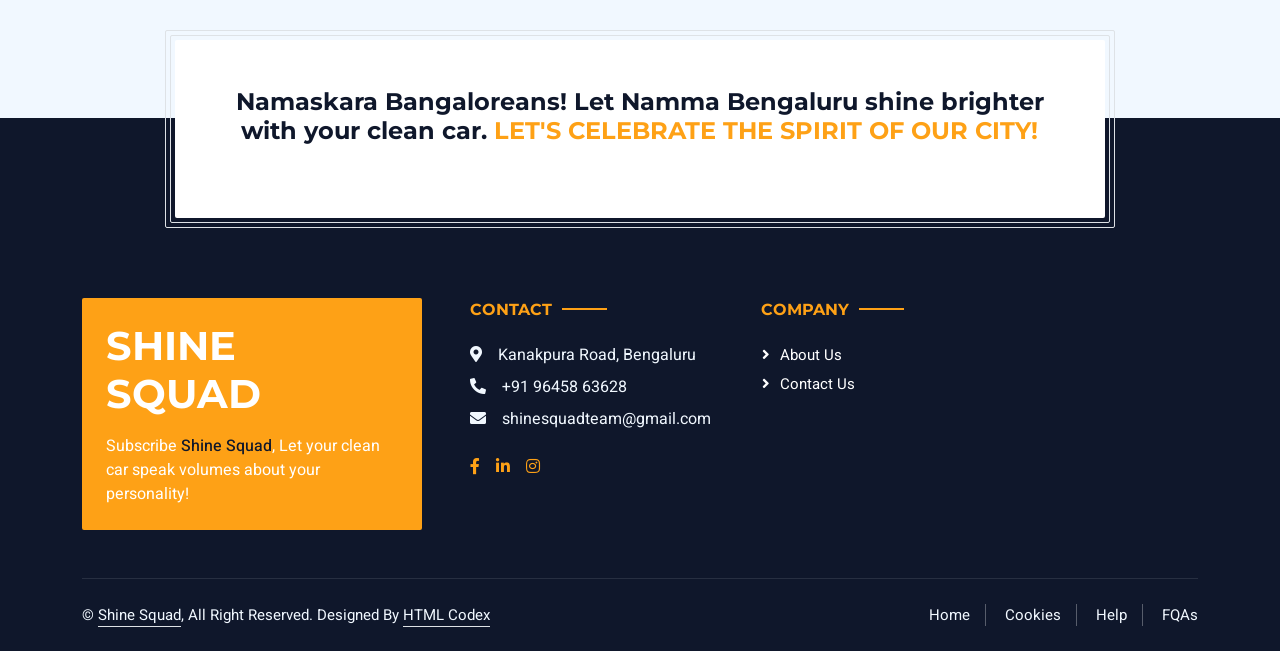
==== commit 70f3ded8: "Update index.html" ====
--- a/ShineSquad/index.html
+++ b/ShineSquad/index.html
@@ -394,7 +394,7 @@
                         <div class="text-center wow fadeInUp" data-wow-delay="0.1s">
                             <!-- <h6 class="section-title text-center text-primary text-uppercase">Our Packages</h6>
                             <h1 class="mb-5">Explore Our <span class="text-primary text-uppercase">Monthly Packages</span></h1> -->
-                            <h5 class="section-title text-center" style="color: #1e2846;">Renew your weekends with four rejuvenating car washes – giving your vehicle the care it deserves!</h5>
+                            <h5 class="section-title text-center" style="color: #1e2846;">Renew your weekends with rejuvenating car washes – giving your vehicle the care it deserves!</h5>
                         </div>
 
 
